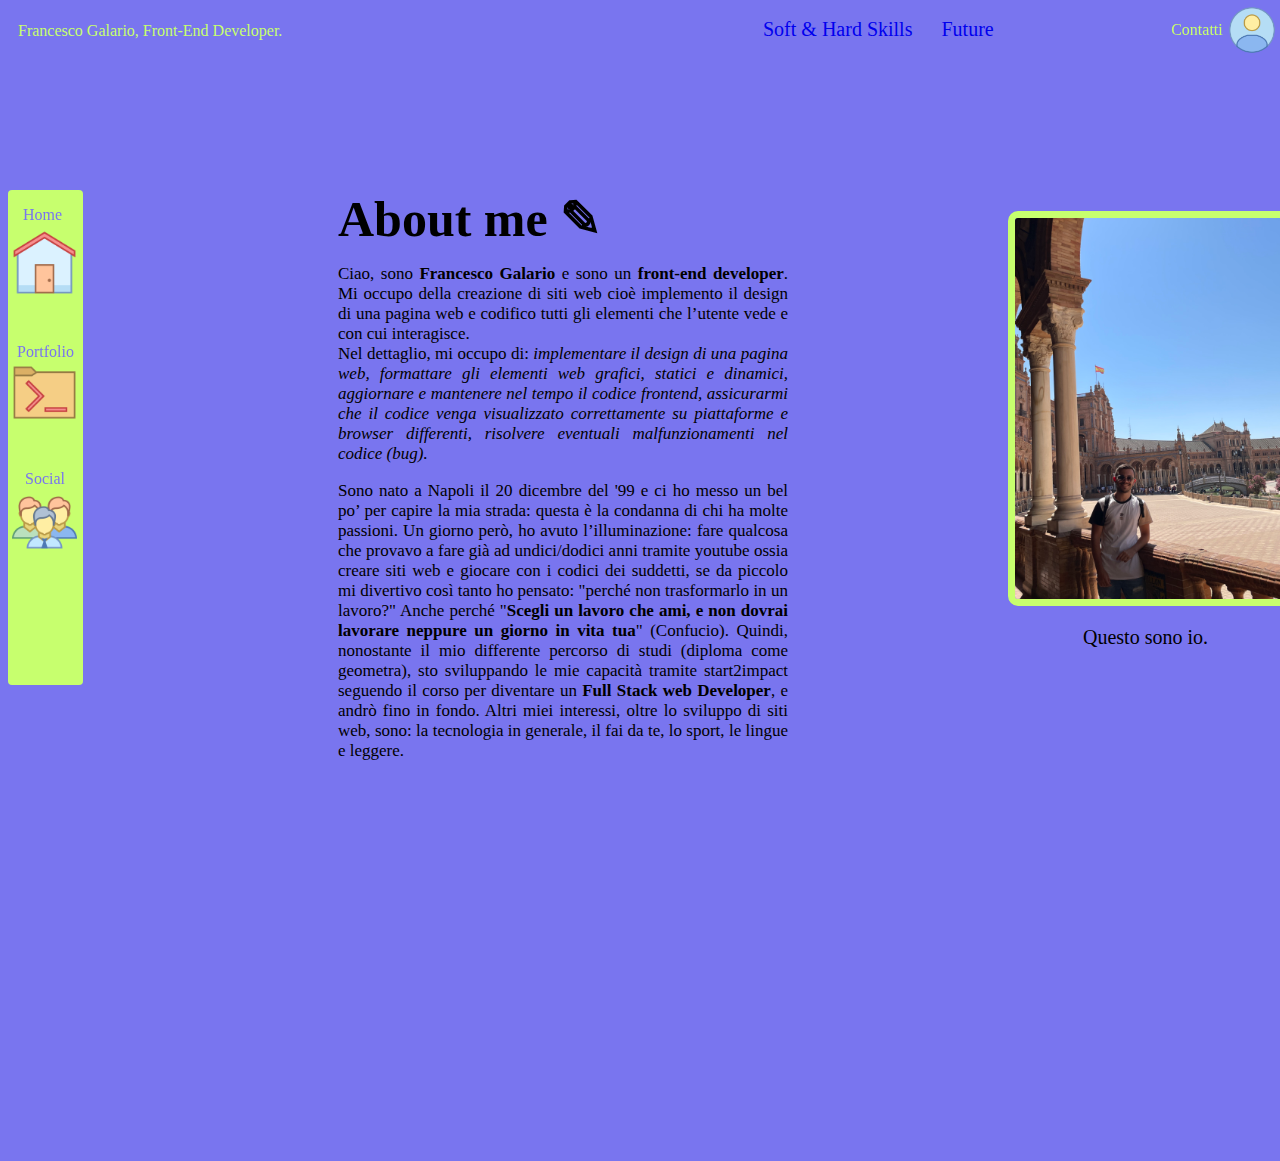
==== start2impact/index.html @ 1083647d "test1" ====
<!doctype html>
<html lang="it">
    <head>
        <title>Coding With Francesco</title>
        <link rel="icon" type="image/x-icon" href="/assets/images/icons/monitor.png">
        <meta charset="utf-8" />
        <meta name="viewport" content="width=device-width,initial-scale=1,maximum-scale=1,user-scalable=no">

        <link rel="stylesheet" href="assets/css/homepage.css"/>
        <link rel="stylesheet" href="assets/css/default.css"/>
        <link rel="stylesheet" href="assets/css/sidebar.css"/>
        <link rel="stylesheet" href="assets/css/topbar.css"/>
        <link rel="stylesheet" href="assets/css/pages.css"/>
    </head>

    <body class="main">
    
<div class="row">
    <!-- Menu in alto --> 
    
        <div class="top-menu">
            <p class="text4">Contatti</p>
            <a href="/pages/contacts/">
            <img class="icona4" src="assets/images/icons/test-account.png"></a>
        </div>

        <div class="text5">
            <a href="/pages/skill/" style="text-decoration: none">Soft & Hard Skills</a>
        </div>

        <div class="text6">
            <a href="/pages/future/" style="text-decoration: none">Future</a>
        </div>

    <!-- Menu a sinistra --> 
        <div class="col-2 sidebar">
            <p class="text3">Social</p>
            <a href="/pages/social/">
            <img class="icona2" src="assets/images/icons/conference-call.png"> </a>
                
            <p class="text2">Portfolio</p>
            <a href="/pages/portfolio/">
            <img class="icona3" src="assets/images/icons/program.png"> </a>
            

            <p class="text1">Home</p>
            <a href="/">
            <img class="icona1" src="assets/images/icons/home.png"> </a>
        </div>


    <!-- foto e bio --> 
            <img class="foto" src="assets/images/IMG_6103.jpeg" style="width: 100%">
            <p class="didascalia">
            Questo sono io.
            </p>

            <p class="tit">Francesco Galario, Front-End Developer.</p>
            <h2 class="bio2">About me  	
                &#9998;</h2>

        <div class="bio">
            <p>
                Ciao, sono <strong>Francesco Galario</strong> e sono un <strong>front-end developer</strong>. Mi occupo della creazione di siti web cioè implemento il design di una pagina web e 
                codifico tutti gli elementi che l’utente vede e con cui interagisce. <br>Nel dettaglio, mi occupo di: <i>implementare il design di una pagina web, formattare gli elementi web grafici, 
                statici e dinamici, aggiornare e mantenere nel tempo il codice frontend, assicurarmi che il codice venga visualizzato correttamente su piattaforme e browser differenti, risolvere 
                eventuali malfunzionamenti nel codice (bug).</i></p>

            <p> Sono nato a Napoli il 20 dicembre del '99 e ci ho messo un bel po’ per capire la mia strada: questa è la condanna di chi ha molte passioni. Un giorno però, ho avuto l’illuminazione: 
                fare qualcosa che provavo a fare già ad undici/dodici anni tramite youtube ossia creare siti web e giocare con i codici dei suddetti, se da piccolo mi divertivo così tanto ho pensato:
                "perché non trasformarlo in un lavoro?" Anche perché "<strong>Scegli un lavoro che ami, e non dovrai lavorare neppure un giorno in vita tua</strong>" (Confucio). Quindi, nonostante
                il mio differente percorso di studi (diploma come geometra), sto sviluppando le mie capacità tramite start2impact seguendo il corso per diventare un <strong>Full Stack web
                Developer</strong>, e andrò fino in fondo. Altri miei interessi, oltre lo sviluppo di siti web, sono: la tecnologia in generale, il fai da te, lo sport, 
                le lingue e leggere. <br>
            </p>
        </div>
    </div>  
    </body>
</html>
---- start2impact/assets/css/homepage.css ----
* {
    box-sizing: border-box
  }

.didascalia {
    display: inline-block;
    width: 300px;
    font-size: 20px;
    position: relative;
    left: 1075px;
    top: 180px;
}

.foto {
    display: block;
    width: 300px;
    max-width: 300px;
    position: relative;
    left: 1000px;
    top: 180px;
    border: 7px solid #C7FF6E;
    border-radius: 10px;
}

.bio {
   text-align: justify;
   position: relative;
   left: 330px;
   top: -400px;
   font-size: 17px;
}

.bio2 {
   text-align: justify;
   position: relative;
   left: 330px;
   top: -375px;
   font-size: 50px;
}
---- start2impact/assets/css/default.css ----
* {
    box-sizing: border-box
  }

.main {
    height: 730px;
    width: 450px;
    background: #7975EF;
  }
---- start2impact/assets/css/sidebar.css ----
* {
    box-sizing: border-box
  }
  
.sidebar {
    background-color: #C7FF6E;
    color: white;
    position: fixed;
    left: 8px;
    top: 190px;
    bottom: 215px;
    width: 75px;
    border-radius: 4px;
}

.icona1 {
    width: 65px;
    position: fixed;
    left: 12px;
    top: 230px;
    bottom: 100px;
}

.icona1:hover {
    width: 5%;
    left: 10px;
}

.icona2 {
    width: 65px;
    position: fixed;
    left: 12px;
    top: 490px;
}

.icona2:hover {
    width: 5%;
    left: 10px;
}

.icona3 {
    width: 65px;
    position: fixed;
    left: 12px;
    top: 360px;
}

.icona3:hover {
    width: 5%;
    left: 10px;
}

.text1 {
    color: #7975EF;
    position: fixed;
    left: 23px;
    top: 190px;
}

.text2 {
    color: #7975EF;
    position: fixed;
    left: 17px;
    top: 327px;
}

.text3 {
    color: #7975EF;
    position: fixed;
    left: 25px;
    top: 454px;
}
---- start2impact/assets/css/topbar.css ----
* {
    box-sizing: border-box
  }
  
.top-menu {
    background-color: transparent;
    color: black;
    position: fixed;
    right: 30%;
    left: 94%;
    transform: translate(-50%, -50%);
    top: 30px;
    width: 100px;
    border-radius: 4px;
}

.icona4 {
    width: 48px;
    position: fixed;
    left: 75px;
    top: 3px;
}

 .icona4:hover {
    width: 62%;
    top: 2px;
}


.text4 {
    color: #C7FF6E;
    text-decoration: none;
    font-style: bold;
    margin: 18px;
}

.text5 {
    display: inline-block;
    position: relative;
    left: 755px;
    top: 10px;
    font-size: 20px;
}

.text6 {
    display: inline-block;
    position: relative;
    left: 780px;
    font-size: 20px;
    top: 10px;
}

.tit {
    max-width: 550px;
    position: relative;
    left: 10px;
    top: -483px;
    font-size: 13;
    color: #C7FF6E
}
---- start2impact/assets/css/pages.css ----
* {
   box-sizing: border-box
 }
 
.info2 {
    position: relative;
    padding-top: 200px;
 }

 .info {
    position: relative;
    left: 320px;
    top: -285px; 
 }

 .workingprogress {
    position: relative;
    left: 395px;
    top: -275px;
 }

.social1 {
   max-width: 550px;
   text-align: justify;
   position: relative;
   left: 330px;
   top: -300px;
}

.social2 {
   max-width: 550px;
   text-align: justify;
   position: relative;
   left: 330px;
   top: -300px;
   margin-top: 10px;
}

.social3 {
   max-width: 550px;
   text-align: justify;
   position: relative;
   left: 330px;
   top: -300px;
   margin-top: 10px;
}

.icona6 {
   width: 15%;
}

.icona6:hover {
   width: 19%;
}

.icona5:hover {
   width: 21%;
}

.icona7 {
   width: 15%;
}

.icona7:hover {
   width: 19%;
}

/* email form */
h1, input, textarea, select, option {
   color: #555;
}

legend {
   color: #7975EF
}

h1 {
   font-weight: bold;
   font-size: 30px;
}

#email {
   margin-left: 60px;
}

#name {
   margin-left: 28px;
}

#phone {
   margin-left: 47px;
}

#subject {
   margin-left: 57px;
}

#message {
   margin-left: 34px;
}

#file {
   margin-left: 10px;
   border: 0px;
}

#submit {
   margin-left: 113px;
   background-color: #C7FF6E;
   color: #7975EF;
   border: 0px;
   font-weight: bold;
   font-size: 16px;
}
input, textarea, select {
   padding: 8px;
   border: 1px solid rgb(141, 141, 141);
   border-radius: 5px;
   margin-top: 20px;
}

legend {
   background-color: #C7FF6E;
   font-weight: bold;
   padding: 10px;
   border: 1px solid rgb(141, 141, 141);
   border-radius: 5px;
}

fieldset {
   border: 1px solid rgb(141, 141, 141);
   border-radius: 5px;
}
/* fine email form */
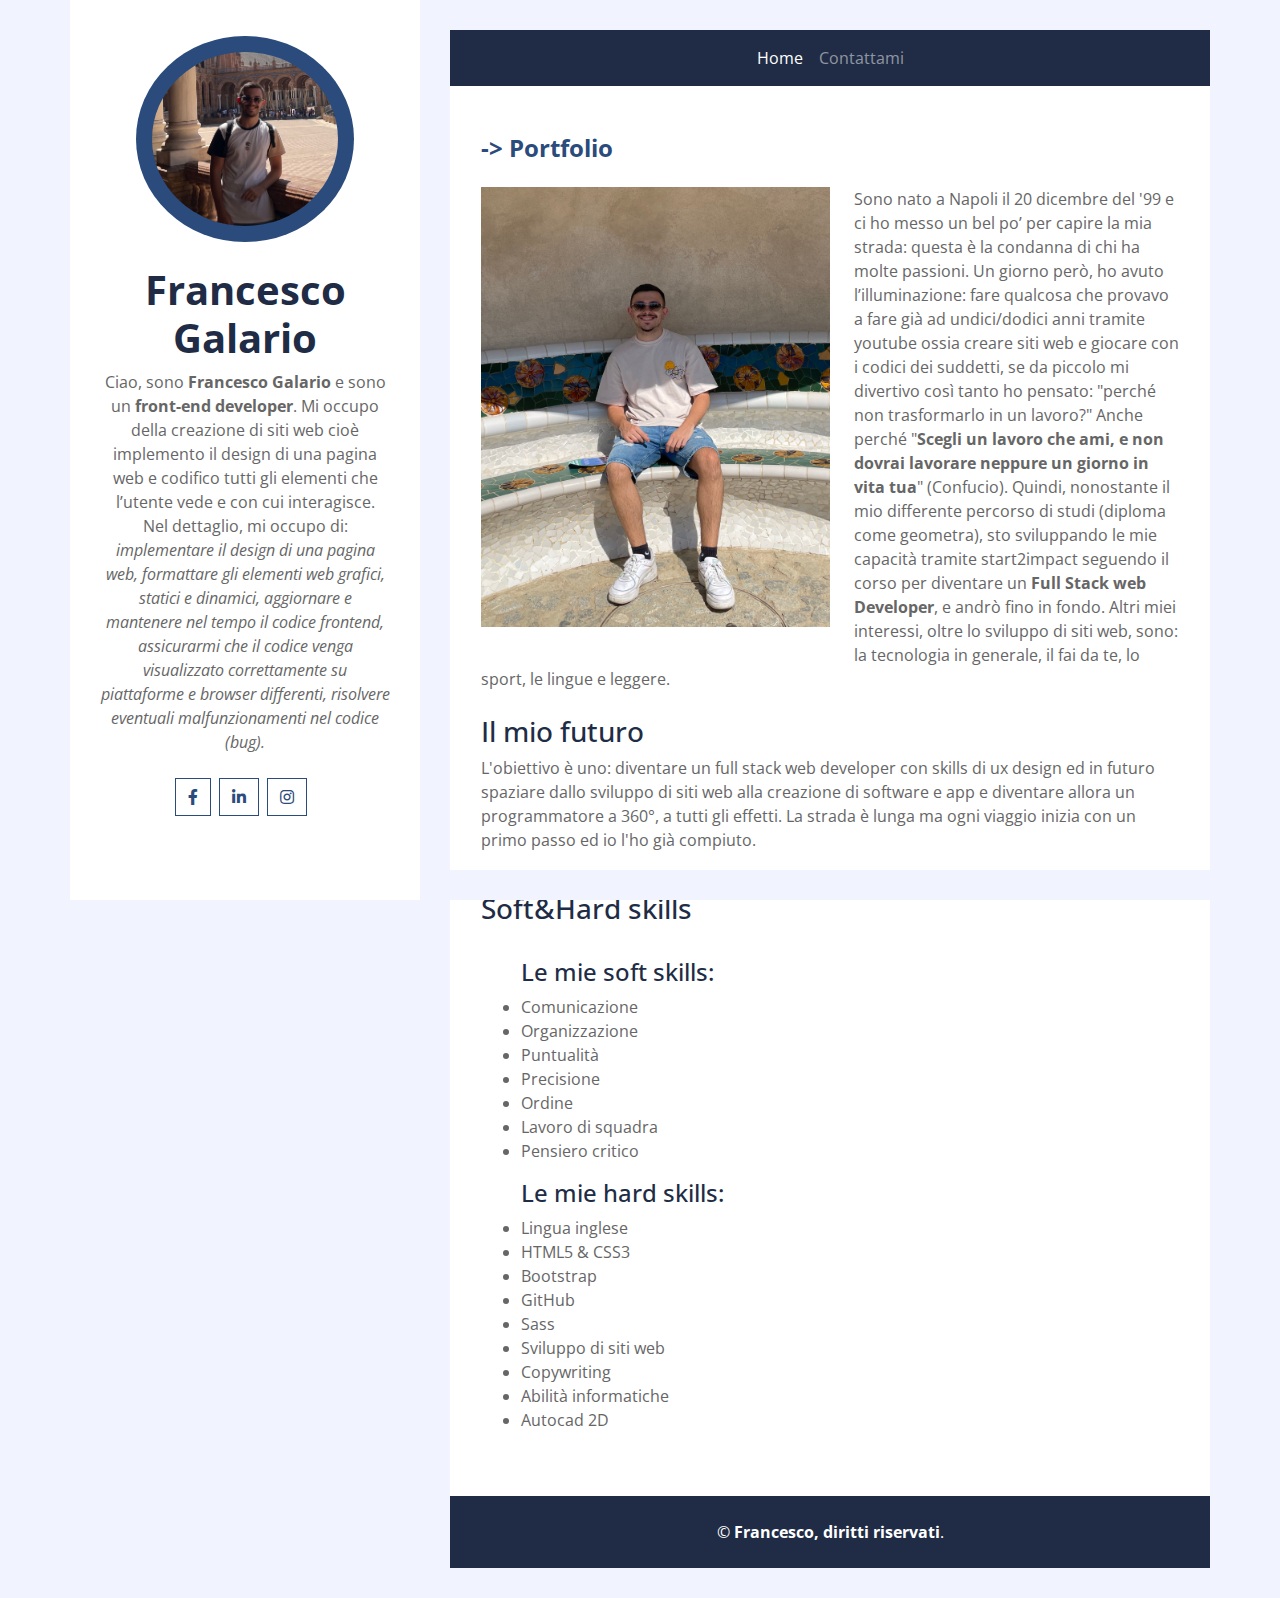
==== commit dac3ecf9: "website 2.0" ====
--- a/start2impact/index.html
+++ b/start2impact/index.html
@@ -1,80 +1,140 @@
-<!doctype html>
-<html lang="it">
-    <head>
-        <title>Coding With Francesco</title>
-        <link rel="icon" type="image/x-icon" href="/assets/images/icons/monitor.png">
-        <meta charset="utf-8" />
-        <meta name="viewport" content="width=device-width,initial-scale=1,maximum-scale=1,user-scalable=no">
-
-        <link rel="stylesheet" href="assets/css/homepage.css"/>
-        <link rel="stylesheet" href="assets/css/default.css"/>
-        <link rel="stylesheet" href="assets/css/sidebar.css"/>
-        <link rel="stylesheet" href="assets/css/topbar.css"/>
-        <link rel="stylesheet" href="assets/css/pages.css"/>
-    </head>
-
-    <body class="main">
-    
-<div class="row">
-    <!-- Menu in alto --> 
-    
-        <div class="top-menu">
-            <p class="text4">Contatti</p>
-            <a href="/pages/contacts/">
-            <img class="icona4" src="assets/images/icons/test-account.png"></a>
-        </div>
-
-        <div class="text5">
-            <a href="/pages/skill/" style="text-decoration: none">Soft & Hard Skills</a>
-        </div>
-
-        <div class="text6">
-            <a href="/pages/future/" style="text-decoration: none">Future</a>
-        </div>
-
-    <!-- Menu a sinistra --> 
-        <div class="col-2 sidebar">
-            <p class="text3">Social</p>
-            <a href="/pages/social/">
-            <img class="icona2" src="assets/images/icons/conference-call.png"> </a>
-                
-            <p class="text2">Portfolio</p>
-            <a href="/pages/portfolio/">
-            <img class="icona3" src="assets/images/icons/program.png"> </a>
-            
-
-            <p class="text1">Home</p>
-            <a href="/">
-            <img class="icona1" src="assets/images/icons/home.png"> </a>
-        </div>
-
-
-    <!-- foto e bio --> 
-            <img class="foto" src="assets/images/IMG_6103.jpeg" style="width: 100%">
-            <p class="didascalia">
-            Questo sono io.
-            </p>
-
-            <p class="tit">Francesco Galario, Front-End Developer.</p>
-            <h2 class="bio2">About me  	
-                &#9998;</h2>
-
-        <div class="bio">
-            <p>
-                Ciao, sono <strong>Francesco Galario</strong> e sono un <strong>front-end developer</strong>. Mi occupo della creazione di siti web cioè implemento il design di una pagina web e 
-                codifico tutti gli elementi che l’utente vede e con cui interagisce. <br>Nel dettaglio, mi occupo di: <i>implementare il design di una pagina web, formattare gli elementi web grafici, 
-                statici e dinamici, aggiornare e mantenere nel tempo il codice frontend, assicurarmi che il codice venga visualizzato correttamente su piattaforme e browser differenti, risolvere 
-                eventuali malfunzionamenti nel codice (bug).</i></p>
-
-            <p> Sono nato a Napoli il 20 dicembre del '99 e ci ho messo un bel po’ per capire la mia strada: questa è la condanna di chi ha molte passioni. Un giorno però, ho avuto l’illuminazione: 
-                fare qualcosa che provavo a fare già ad undici/dodici anni tramite youtube ossia creare siti web e giocare con i codici dei suddetti, se da piccolo mi divertivo così tanto ho pensato:
-                "perché non trasformarlo in un lavoro?" Anche perché "<strong>Scegli un lavoro che ami, e non dovrai lavorare neppure un giorno in vita tua</strong>" (Confucio). Quindi, nonostante
-                il mio differente percorso di studi (diploma come geometra), sto sviluppando le mie capacità tramite start2impact seguendo il corso per diventare un <strong>Full Stack web
-                Developer</strong>, e andrò fino in fondo. Altri miei interessi, oltre lo sviluppo di siti web, sono: la tecnologia in generale, il fai da te, lo sport, 
-                le lingue e leggere. <br>
-            </p>
-        </div>
-    </div>  
-    </body>
-</html>
-
+<!DOCTYPE html>
+<html lang="it">
+    <head>
+        <meta charset="utf-8">
+        <title>Francesco Galario, developer</title>
+        <meta content="width=device-width, initial-scale=1.0" name="viewport">
+
+        <!-- Favicon -->
+        <link href="img/monitor.png" rel="icon">
+
+        <!-- Google Fonts -->
+        <link href="https://fonts.googleapis.com/css2?family=Open+Sans:300;400;600;700;800&display=swap" rel="stylesheet">
+
+        <!-- Font Awesome -->
+        <link href="https://cdnjs.cloudflare.com/ajax/libs/font-awesome/5.10.0/css/all.min.css" rel="stylesheet">
+
+        <!-- Bootstrap Stylesheet -->
+        <link href="css/style.css" rel="stylesheet">
+    </head>
+
+    <body>
+        <div class="wrapper">
+            <div class="sidebar">
+                <div class="sidebar-text d-flex flex-column h-100 justify-content-center text-center">
+                    <img class="mx-auto d-block w-75 bg-primary img-fluid rounded-circle mb-4 p-3" src="img/profile.jpg">
+                    <h1 class="font-weight-bold">Francesco Galario</h1>
+                    <p class="mb-4">
+                        Ciao, sono <strong>Francesco Galario</strong> e sono un <strong>front-end developer</strong>. Mi occupo della creazione di siti web cioè implemento il design di una pagina web e 
+                        codifico tutti gli elementi che l’utente vede e con cui interagisce. <br>Nel dettaglio, mi occupo di: <i>implementare il design di una pagina web, formattare gli elementi web grafici, 
+                        statici e dinamici, aggiornare e mantenere nel tempo il codice frontend, assicurarmi che il codice venga visualizzato correttamente su piattaforme e browser differenti, risolvere 
+                        eventuali malfunzionamenti nel codice (bug).</i>
+                    </p>
+                    
+
+                    <div class="d-flex justify-content-center mb-5">
+                        <a class="btn btn-outline-primary mr-2" href="https://www.facebook.com/francescogalario" target="new_tab"><i class="fab fa-facebook-f"></i></a>
+                        <a class="btn btn-outline-primary mr-2" href="https://www.linkedin.com/in/francesco-galario/" target="new_tab"><i class="fab fa-linkedin-in"></i></a>
+                        <a class="btn btn-outline-primary mr-2" href="https://www.instagram.com/neguy__/" target="new_tab"><i class="fab fa-instagram"></i></a>
+                    </div>
+                </div>
+                <div class="sidebar-icon d-flex flex-column h-100 justify-content-center text-right">
+                    <i class="fas fa-2x fa-angle-double-right text-primary"></i>
+                </div>
+            </div>
+            <div class="content">
+                <!-- Navbar Start -->
+                <div class="container p-0">
+                    <nav class="navbar navbar-expand-lg bg-secondary navbar-dark">
+                        <a href="" class="navbar-brand d-block d-lg-none">Menu</a>
+                        <button type="button" class="navbar-toggler" data-toggle="collapse" data-target="#navbarCollapse">
+                            <span class="navbar-toggler-icon"></span>
+                        </button>
+                        <div class="collapse navbar-collapse justify-content-between" id="navbarCollapse">
+                            <div class="navbar-nav m-auto">
+                                <a href="index.html" class="nav-item nav-link active">Home</a>
+                                <a href="contact.html" class="nav-item nav-link">Contattami</a>
+                            </div>
+                        </div>
+                    </nav>
+                </div>
+                <!-- Navbar End -->
+
+                <!-- Home Start -->
+                <div class="container bg-white pt-5">
+                    <div class="row px-3 pb-5">
+                        <div class="col-md-12">
+                            <h4 class="mb-4 font-weight-bold"><a href="https://github.com/neguy7" target="new_tab"> -> Portfolio</h4></a>
+                            <img class="img-fluid float-left w-50 mr-4 mb-3" src="img/profile2.jpg">
+                            <p class="m-0">
+                                  Sono nato a Napoli il 20 dicembre del '99 e ci ho messo un bel po’ per capire la mia strada: questa è la condanna di chi ha molte passioni. Un giorno però, ho avuto l’illuminazione: 
+                                  fare qualcosa che provavo a fare già ad undici/dodici anni tramite youtube ossia creare siti web e giocare con i codici dei suddetti, se da piccolo mi divertivo così tanto ho pensato:
+                                  "perché non trasformarlo in un lavoro?" Anche perché "<strong>Scegli un lavoro che ami, e non dovrai lavorare neppure un giorno in vita tua</strong>" (Confucio). Quindi, nonostante
+                                  il mio differente percorso di studi (diploma come geometra), sto sviluppando le mie capacità tramite start2impact seguendo il corso per diventare un <strong>Full Stack web
+                                  Developer</strong>, e andrò fino in fondo. Altri miei interessi, oltre lo sviluppo di siti web, sono: la tecnologia in generale, il fai da te, lo sport, 
+                                  le lingue e leggere.
+                            </p>
+                            <p class="m-0">
+                                <br>
+                                <h3>Il mio futuro</h3>
+                                L'obiettivo è uno: diventare un full stack web developer con skills di ux design ed
+                                in futuro spaziare dallo sviluppo di siti web alla creazione di software e app e diventare allora
+                                un programmatore a 360°, a tutti gli effetti. La strada è lunga ma ogni viaggio inizia con un primo
+                                passo ed io l'ho già compiuto. 
+                            </p>
+                            <p class="m-0">
+                                <br>
+                                <h3>Soft&Hard skills</h3>
+                                <br>
+                                <ul>
+                                    <h4>Le mie soft skills:</h4>
+                                    <li>Comunicazione</li>
+                                    <li>Organizzazione</li>
+                                    <li>Puntualità</li>
+                                    <li>Precisione</li>
+                                    <li>Ordine</li>
+                                    <li>Lavoro di squadra</li>
+                                    <li>Pensiero critico</li>
+                                </ul> 
+                                <ul>
+                                    <h4>Le mie hard skills:</h4>
+                                    <li>Lingua inglese</li>
+                                    <li>HTML5 & CSS3</li>
+                                    <li>Bootstrap</li>
+                                    <li>GitHub</li>
+                                    <li>Sass</li>
+                                    <li>Sviluppo di siti web</li>
+                                    <li>Copywriting</li>
+                                    <li>Abilità informatiche</li>
+                                    <li>Autocad 2D</li>
+                                </ul>
+                            </p>
+                        </div>
+                    </div>
+                </div>
+                <!-- Home End -->
+                
+                <!-- Footer Start -->
+            <div class="container py-4 bg-secondary text-center">
+                <p class="m-0 text-white">
+                    &copy; <a class="text-white font-weight-bold">Francesco, diritti riservati</a>.
+                </p>
+            </div>
+            <!-- Footer End -->
+            </div>
+        </div>
+    
+        <!-- JavaScript Libraries -->
+        <script src="https://code.jquery.com/jquery-3.4.1.min.js"></script>
+        <script src="https://stackpath.bootstrapcdn.com/bootstrap/4.4.1/js/bootstrap.bundle.min.js"></script>
+        <script src="lib/easing/easing.min.js"></script>
+        <script src="lib/waypoints/waypoints.min.js"></script>
+
+        <!-- Contact Javascript File -->
+        <script src="mail/jqBootstrapValidation.min.js"></script>
+        <script src="mail/contact.js"></script>
+
+        <!-- Template Javascript -->
+        <script src="js/main.js"></script>
+    </body>
+</html>
--- a/start2impact/css/style.css
+++ b/start2impact/css/style.css
@@ -0,0 +1,9875 @@
+@charset "UTF-8";
+/******* Bootstrap Theming ********/
+/*!
+ * Bootstrap v4.5.3 (https://getbootstrap.com/)
+ * Copyright 2011-2020 The Bootstrap Authors
+ * Copyright 2011-2020 Twitter, Inc.
+ * Licensed under MIT (https://github.com/twbs/bootstrap/blob/main/LICENSE)
+ */
+:root {
+  --blue: #007bff;
+  --indigo: #6610f2;
+  --purple: #6f42c1;
+  --pink: #e83e8c;
+  --red: #dc3545;
+  --orange: #fd7e14;
+  --yellow: #ffc107;
+  --green: #28a745;
+  --teal: #20c997;
+  --cyan: #17a2b8;
+  --white: #fff;
+  --gray: #6c757d;
+  --gray-dark: #343a40;
+  --primary: #2A4B7C;
+  --secondary: #202C45;
+  --success: #28a745;
+  --info: #17a2b8;
+  --warning: #ffc107;
+  --danger: #dc3545;
+  --light: #f1f3ff;
+  --dark: #343a40;
+  --breakpoint-xs: 0;
+  --breakpoint-sm: 576px;
+  --breakpoint-md: 768px;
+  --breakpoint-lg: 992px;
+  --breakpoint-xl: 1200px;
+  --font-family-sans-serif: -apple-system, BlinkMacSystemFont, "Segoe UI", Roboto, "Helvetica Neue", Arial, "Noto Sans", sans-serif, "Apple Color Emoji", "Segoe UI Emoji", "Segoe UI Symbol", "Noto Color Emoji";
+  --font-family-monospace: SFMono-Regular, Menlo, Monaco, Consolas, "Liberation Mono", "Courier New", monospace;
+}
+
+*,
+*::before,
+*::after {
+  box-sizing: border-box;
+}
+
+html {
+  font-family: sans-serif;
+  line-height: 1.15;
+  -webkit-text-size-adjust: 100%;
+  -webkit-tap-highlight-color: rgba(0, 0, 0, 0);
+}
+
+article, aside, figcaption, figure, footer, header, hgroup, main, nav, section {
+  display: block;
+}
+
+body {
+  margin: 0;
+  font-family: "Open Sans", sans-serif;
+  font-size: 1rem;
+  font-weight: 400;
+  line-height: 1.5;
+  color: #666666;
+  text-align: left;
+  background-color: #f1f3ff;
+}
+
+[tabindex="-1"]:focus:not(:focus-visible) {
+  outline: 0 !important;
+}
+
+hr {
+  box-sizing: content-box;
+  height: 0;
+  overflow: visible;
+}
+
+h1, h2, h3, h4, h5, h6 {
+  margin-top: 0;
+  margin-bottom: 0.5rem;
+}
+
+p {
+  margin-top: 0;
+  margin-bottom: 1rem;
+}
+
+abbr[title],
+abbr[data-original-title] {
+  text-decoration: underline;
+  text-decoration: underline dotted;
+  cursor: help;
+  border-bottom: 0;
+  text-decoration-skip-ink: none;
+}
+
+address {
+  margin-bottom: 1rem;
+  font-style: normal;
+  line-height: inherit;
+}
+
+ol,
+ul,
+dl {
+  margin-top: 0;
+  margin-bottom: 1rem;
+}
+
+ol ol,
+ul ul,
+ol ul,
+ul ol {
+  margin-bottom: 0;
+}
+
+dt {
+  font-weight: 700;
+}
+
+dd {
+  margin-bottom: 0.5rem;
+  margin-left: 0;
+}
+
+blockquote {
+  margin: 0 0 1rem;
+}
+
+b,
+strong {
+  font-weight: bolder;
+}
+
+small {
+  font-size: 80%;
+}
+
+sub,
+sup {
+  position: relative;
+  font-size: 75%;
+  line-height: 0;
+  vertical-align: baseline;
+}
+
+sub {
+  bottom: -0.25em;
+}
+
+sup {
+  top: -0.5em;
+}
+
+a {
+  color: #2A4B7C;
+  text-decoration: none;
+  background-color: transparent;
+}
+a:hover {
+  color: #172843;
+  text-decoration: underline;
+}
+
+a:not([href]):not([class]) {
+  color: inherit;
+  text-decoration: none;
+}
+a:not([href]):not([class]):hover {
+  color: inherit;
+  text-decoration: none;
+}
+
+pre,
+code,
+kbd,
+samp {
+  font-family: SFMono-Regular, Menlo, Monaco, Consolas, "Liberation Mono", "Courier New", monospace;
+  font-size: 1em;
+}
+
+pre {
+  margin-top: 0;
+  margin-bottom: 1rem;
+  overflow: auto;
+  -ms-overflow-style: scrollbar;
+}
+
+figure {
+  margin: 0 0 1rem;
+}
+
+img {
+  vertical-align: middle;
+  border-style: none;
+}
+
+svg {
+  overflow: hidden;
+  vertical-align: middle;
+}
+
+table {
+  border-collapse: collapse;
+}
+
+caption {
+  padding-top: 0.75rem;
+  padding-bottom: 0.75rem;
+  color: #6c757d;
+  text-align: left;
+  caption-side: bottom;
+}
+
+th {
+  text-align: inherit;
+  text-align: -webkit-match-parent;
+}
+
+label {
+  display: inline-block;
+  margin-bottom: 0.5rem;
+}
+
+button {
+  border-radius: 0;
+}
+
+button:focus {
+  outline: 1px dotted;
+  outline: 5px auto -webkit-focus-ring-color;
+}
+
+input,
+button,
+select,
+optgroup,
+textarea {
+  margin: 0;
+  font-family: inherit;
+  font-size: inherit;
+  line-height: inherit;
+}
+
+button,
+input {
+  overflow: visible;
+}
+
+button,
+select {
+  text-transform: none;
+}
+
+[role=button] {
+  cursor: pointer;
+}
+
+select {
+  word-wrap: normal;
+}
+
+button,
+[type=button],
+[type=reset],
+[type=submit] {
+  -webkit-appearance: button;
+}
+
+button:not(:disabled),
+[type=button]:not(:disabled),
+[type=reset]:not(:disabled),
+[type=submit]:not(:disabled) {
+  cursor: pointer;
+}
+
+button::-moz-focus-inner,
+[type=button]::-moz-focus-inner,
+[type=reset]::-moz-focus-inner,
+[type=submit]::-moz-focus-inner {
+  padding: 0;
+  border-style: none;
+}
+
+input[type=radio],
+input[type=checkbox] {
+  box-sizing: border-box;
+  padding: 0;
+}
+
+textarea {
+  overflow: auto;
+  resize: vertical;
+}
+
+fieldset {
+  min-width: 0;
+  padding: 0;
+  margin: 0;
+  border: 0;
+}
+
+legend {
+  display: block;
+  width: 100%;
+  max-width: 100%;
+  padding: 0;
+  margin-bottom: 0.5rem;
+  font-size: 1.5rem;
+  line-height: inherit;
+  color: inherit;
+  white-space: normal;
+}
+
+progress {
+  vertical-align: baseline;
+}
+
+[type=number]::-webkit-inner-spin-button,
+[type=number]::-webkit-outer-spin-button {
+  height: auto;
+}
+
+[type=search] {
+  outline-offset: -2px;
+  -webkit-appearance: none;
+}
+
+[type=search]::-webkit-search-decoration {
+  -webkit-appearance: none;
+}
+
+::-webkit-file-upload-button {
+  font: inherit;
+  -webkit-appearance: button;
+}
+
+output {
+  display: inline-block;
+}
+
+summary {
+  display: list-item;
+  cursor: pointer;
+}
+
+template {
+  display: none;
+}
+
+[hidden] {
+  display: none !important;
+}
+
+h1, h2, h3, h4, h5, h6,
+.h1, .h2, .h3, .h4, .h5, .h6 {
+  margin-bottom: 0.5rem;
+  font-weight: 500;
+  line-height: 1.2;
+  color: #202C45;
+}
+
+h1, .h1 {
+  font-size: 2.5rem;
+}
+
+h2, .h2 {
+  font-size: 2rem;
+}
+
+h3, .h3 {
+  font-size: 1.75rem;
+}
+
+h4, .h4 {
+  font-size: 1.5rem;
+}
+
+h5, .h5 {
+  font-size: 1.25rem;
+}
+
+h6, .h6 {
+  font-size: 1rem;
+}
+
+.lead {
+  font-size: 1.25rem;
+  font-weight: 300;
+}
+
+.display-1 {
+  font-size: 6rem;
+  font-weight: 300;
+  line-height: 1.2;
+}
+
+.display-2 {
+  font-size: 5.5rem;
+  font-weight: 300;
+  line-height: 1.2;
+}
+
+.display-3 {
+  font-size: 4.5rem;
+  font-weight: 300;
+  line-height: 1.2;
+}
+
+.display-4 {
+  font-size: 3.5rem;
+  font-weight: 300;
+  line-height: 1.2;
+}
+
+hr {
+  margin-top: 1rem;
+  margin-bottom: 1rem;
+  border: 0;
+  border-top: 1px solid rgba(0, 0, 0, 0.1);
+}
+
+small,
+.small {
+  font-size: 80%;
+  font-weight: 400;
+}
+
+mark,
+.mark {
+  padding: 0.2em;
+  background-color: #fcf8e3;
+}
+
+.list-unstyled {
+  padding-left: 0;
+  list-style: none;
+}
+
+.list-inline {
+  padding-left: 0;
+  list-style: none;
+}
+
+.list-inline-item {
+  display: inline-block;
+}
+.list-inline-item:not(:last-child) {
+  margin-right: 0.5rem;
+}
+
+.initialism {
+  font-size: 90%;
+  text-transform: uppercase;
+}
+
+.blockquote {
+  margin-bottom: 1rem;
+  font-size: 1.25rem;
+}
+
+.blockquote-footer {
+  display: block;
+  font-size: 80%;
+  color: #6c757d;
+}
+.blockquote-footer::before {
+  content: "— ";
+}
+
+.img-fluid {
+  max-width: 100%;
+  height: auto;
+}
+
+.img-thumbnail {
+  padding: 0.25rem;
+  background-color: #f1f3ff;
+  border: 1px solid #dee2e6;
+  max-width: 100%;
+  height: auto;
+}
+
+.figure {
+  display: inline-block;
+}
+
+.figure-img {
+  margin-bottom: 0.5rem;
+  line-height: 1;
+}
+
+.figure-caption {
+  font-size: 90%;
+  color: #6c757d;
+}
+
+code {
+  font-size: 87.5%;
+  color: #e83e8c;
+  word-wrap: break-word;
+}
+a > code {
+  color: inherit;
+}
+
+kbd {
+  padding: 0.2rem 0.4rem;
+  font-size: 87.5%;
+  color: #fff;
+  background-color: #212529;
+}
+kbd kbd {
+  padding: 0;
+  font-size: 100%;
+  font-weight: 700;
+}
+
+pre {
+  display: block;
+  font-size: 87.5%;
+  color: #212529;
+}
+pre code {
+  font-size: inherit;
+  color: inherit;
+  word-break: normal;
+}
+
+.pre-scrollable {
+  max-height: 340px;
+  overflow-y: scroll;
+}
+
+.container,
+.container-fluid,
+.container-xl,
+.container-lg,
+.container-md,
+.container-sm {
+  width: 100%;
+  padding-right: 15px;
+  padding-left: 15px;
+  margin-right: auto;
+  margin-left: auto;
+}
+
+@media (min-width: 576px) {
+  .container-sm, .container {
+    max-width: 540px;
+  }
+}
+@media (min-width: 768px) {
+  .container-md, .container-sm, .container {
+    max-width: 720px;
+  }
+}
+@media (min-width: 992px) {
+  .container-lg, .container-md, .container-sm, .container {
+    max-width: 960px;
+  }
+}
+@media (min-width: 1200px) {
+  .container-xl, .container-lg, .container-md, .container-sm, .container {
+    max-width: 1140px;
+  }
+}
+.row {
+  display: flex;
+  flex-wrap: wrap;
+  margin-right: -15px;
+  margin-left: -15px;
+}
+
+.no-gutters {
+  margin-right: 0;
+  margin-left: 0;
+}
+.no-gutters > .col,
+.no-gutters > [class*=col-] {
+  padding-right: 0;
+  padding-left: 0;
+}
+
+.col-xl,
+.col-xl-auto, .col-xl-12, .col-xl-11, .col-xl-10, .col-xl-9, .col-xl-8, .col-xl-7, .col-xl-6, .col-xl-5, .col-xl-4, .col-xl-3, .col-xl-2, .col-xl-1, .col-lg,
+.col-lg-auto, .col-lg-12, .col-lg-11, .col-lg-10, .col-lg-9, .col-lg-8, .col-lg-7, .col-lg-6, .col-lg-5, .col-lg-4, .col-lg-3, .col-lg-2, .col-lg-1, .col-md,
+.col-md-auto, .col-md-12, .col-md-11, .col-md-10, .col-md-9, .col-md-8, .col-md-7, .col-md-6, .col-md-5, .col-md-4, .col-md-3, .col-md-2, .col-md-1, .col-sm,
+.col-sm-auto, .col-sm-12, .col-sm-11, .col-sm-10, .col-sm-9, .col-sm-8, .col-sm-7, .col-sm-6, .col-sm-5, .col-sm-4, .col-sm-3, .col-sm-2, .col-sm-1, .col,
+.col-auto, .col-12, .col-11, .col-10, .col-9, .col-8, .col-7, .col-6, .col-5, .col-4, .col-3, .col-2, .col-1 {
+  position: relative;
+  width: 100%;
+  padding-right: 15px;
+  padding-left: 15px;
+}
+
+.col {
+  flex-basis: 0;
+  flex-grow: 1;
+  max-width: 100%;
+}
+
+.row-cols-1 > * {
+  flex: 0 0 100%;
+  max-width: 100%;
+}
+
+.row-cols-2 > * {
+  flex: 0 0 50%;
+  max-width: 50%;
+}
+
+.row-cols-3 > * {
+  flex: 0 0 33.3333333333%;
+  max-width: 33.3333333333%;
+}
+
+.row-cols-4 > * {
+  flex: 0 0 25%;
+  max-width: 25%;
+}
+
+.row-cols-5 > * {
+  flex: 0 0 20%;
+  max-width: 20%;
+}
+
+.row-cols-6 > * {
+  flex: 0 0 16.6666666667%;
+  max-width: 16.6666666667%;
+}
+
+.col-auto {
+  flex: 0 0 auto;
+  width: auto;
+  max-width: 100%;
+}
+
+.col-1 {
+  flex: 0 0 8.3333333333%;
+  max-width: 8.3333333333%;
+}
+
+.col-2 {
+  flex: 0 0 16.6666666667%;
+  max-width: 16.6666666667%;
+}
+
+.col-3 {
+  flex: 0 0 25%;
+  max-width: 25%;
+}
+
+.col-4 {
+  flex: 0 0 33.3333333333%;
+  max-width: 33.3333333333%;
+}
+
+.col-5 {
+  flex: 0 0 41.6666666667%;
+  max-width: 41.6666666667%;
+}
+
+.col-6 {
+  flex: 0 0 50%;
+  max-width: 50%;
+}
+
+.col-7 {
+  flex: 0 0 58.3333333333%;
+  max-width: 58.3333333333%;
+}
+
+.col-8 {
+  flex: 0 0 66.6666666667%;
+  max-width: 66.6666666667%;
+}
+
+.col-9 {
+  flex: 0 0 75%;
+  max-width: 75%;
+}
+
+.col-10 {
+  flex: 0 0 83.3333333333%;
+  max-width: 83.3333333333%;
+}
+
+.col-11 {
+  flex: 0 0 91.6666666667%;
+  max-width: 91.6666666667%;
+}
+
+.col-12 {
+  flex: 0 0 100%;
+  max-width: 100%;
+}
+
+.order-first {
+  order: -1;
+}
+
+.order-last {
+  order: 13;
+}
+
+.order-0 {
+  order: 0;
+}
+
+.order-1 {
+  order: 1;
+}
+
+.order-2 {
+  order: 2;
+}
+
+.order-3 {
+  order: 3;
+}
+
+.order-4 {
+  order: 4;
+}
+
+.order-5 {
+  order: 5;
+}
+
+.order-6 {
+  order: 6;
+}
+
+.order-7 {
+  order: 7;
+}
+
+.order-8 {
+  order: 8;
+}
+
+.order-9 {
+  order: 9;
+}
+
+.order-10 {
+  order: 10;
+}
+
+.order-11 {
+  order: 11;
+}
+
+.order-12 {
+  order: 12;
+}
+
+.offset-1 {
+  margin-left: 8.3333333333%;
+}
+
+.offset-2 {
+  margin-left: 16.6666666667%;
+}
+
+.offset-3 {
+  margin-left: 25%;
+}
+
+.offset-4 {
+  margin-left: 33.3333333333%;
+}
+
+.offset-5 {
+  margin-left: 41.6666666667%;
+}
+
+.offset-6 {
+  margin-left: 50%;
+}
+
+.offset-7 {
+  margin-left: 58.3333333333%;
+}
+
+.offset-8 {
+  margin-left: 66.6666666667%;
+}
+
+.offset-9 {
+  margin-left: 75%;
+}
+
+.offset-10 {
+  margin-left: 83.3333333333%;
+}
+
+.offset-11 {
+  margin-left: 91.6666666667%;
+}
+
+@media (min-width: 576px) {
+  .col-sm {
+    flex-basis: 0;
+    flex-grow: 1;
+    max-width: 100%;
+  }
+
+  .row-cols-sm-1 > * {
+    flex: 0 0 100%;
+    max-width: 100%;
+  }
+
+  .row-cols-sm-2 > * {
+    flex: 0 0 50%;
+    max-width: 50%;
+  }
+
+  .row-cols-sm-3 > * {
+    flex: 0 0 33.3333333333%;
+    max-width: 33.3333333333%;
+  }
+
+  .row-cols-sm-4 > * {
+    flex: 0 0 25%;
+    max-width: 25%;
+  }
+
+  .row-cols-sm-5 > * {
+    flex: 0 0 20%;
+    max-width: 20%;
+  }
+
+  .row-cols-sm-6 > * {
+    flex: 0 0 16.6666666667%;
+    max-width: 16.6666666667%;
+  }
+
+  .col-sm-auto {
+    flex: 0 0 auto;
+    width: auto;
+    max-width: 100%;
+  }
+
+  .col-sm-1 {
+    flex: 0 0 8.3333333333%;
+    max-width: 8.3333333333%;
+  }
+
+  .col-sm-2 {
+    flex: 0 0 16.6666666667%;
+    max-width: 16.6666666667%;
+  }
+
+  .col-sm-3 {
+    flex: 0 0 25%;
+    max-width: 25%;
+  }
+
+  .col-sm-4 {
+    flex: 0 0 33.3333333333%;
+    max-width: 33.3333333333%;
+  }
+
+  .col-sm-5 {
+    flex: 0 0 41.6666666667%;
+    max-width: 41.6666666667%;
+  }
+
+  .col-sm-6 {
+    flex: 0 0 50%;
+    max-width: 50%;
+  }
+
+  .col-sm-7 {
+    flex: 0 0 58.3333333333%;
+    max-width: 58.3333333333%;
+  }
+
+  .col-sm-8 {
+    flex: 0 0 66.6666666667%;
+    max-width: 66.6666666667%;
+  }
+
+  .col-sm-9 {
+    flex: 0 0 75%;
+    max-width: 75%;
+  }
+
+  .col-sm-10 {
+    flex: 0 0 83.3333333333%;
+    max-width: 83.3333333333%;
+  }
+
+  .col-sm-11 {
+    flex: 0 0 91.6666666667%;
+    max-width: 91.6666666667%;
+  }
+
+  .col-sm-12 {
+    flex: 0 0 100%;
+    max-width: 100%;
+  }
+
+  .order-sm-first {
+    order: -1;
+  }
+
+  .order-sm-last {
+    order: 13;
+  }
+
+  .order-sm-0 {
+    order: 0;
+  }
+
+  .order-sm-1 {
+    order: 1;
+  }
+
+  .order-sm-2 {
+    order: 2;
+  }
+
+  .order-sm-3 {
+    order: 3;
+  }
+
+  .order-sm-4 {
+    order: 4;
+  }
+
+  .order-sm-5 {
+    order: 5;
+  }
+
+  .order-sm-6 {
+    order: 6;
+  }
+
+  .order-sm-7 {
+    order: 7;
+  }
+
+  .order-sm-8 {
+    order: 8;
+  }
+
+  .order-sm-9 {
+    order: 9;
+  }
+
+  .order-sm-10 {
+    order: 10;
+  }
+
+  .order-sm-11 {
+    order: 11;
+  }
+
+  .order-sm-12 {
+    order: 12;
+  }
+
+  .offset-sm-0 {
+    margin-left: 0;
+  }
+
+  .offset-sm-1 {
+    margin-left: 8.3333333333%;
+  }
+
+  .offset-sm-2 {
+    margin-left: 16.6666666667%;
+  }
+
+  .offset-sm-3 {
+    margin-left: 25%;
+  }
+
+  .offset-sm-4 {
+    margin-left: 33.3333333333%;
+  }
+
+  .offset-sm-5 {
+    margin-left: 41.6666666667%;
+  }
+
+  .offset-sm-6 {
+    margin-left: 50%;
+  }
+
+  .offset-sm-7 {
+    margin-left: 58.3333333333%;
+  }
+
+  .offset-sm-8 {
+    margin-left: 66.6666666667%;
+  }
+
+  .offset-sm-9 {
+    margin-left: 75%;
+  }
+
+  .offset-sm-10 {
+    margin-left: 83.3333333333%;
+  }
+
+  .offset-sm-11 {
+    margin-left: 91.6666666667%;
+  }
+}
+@media (min-width: 768px) {
+  .col-md {
+    flex-basis: 0;
+    flex-grow: 1;
+    max-width: 100%;
+  }
+
+  .row-cols-md-1 > * {
+    flex: 0 0 100%;
+    max-width: 100%;
+  }
+
+  .row-cols-md-2 > * {
+    flex: 0 0 50%;
+    max-width: 50%;
+  }
+
+  .row-cols-md-3 > * {
+    flex: 0 0 33.3333333333%;
+    max-width: 33.3333333333%;
+  }
+
+  .row-cols-md-4 > * {
+    flex: 0 0 25%;
+    max-width: 25%;
+  }
+
+  .row-cols-md-5 > * {
+    flex: 0 0 20%;
+    max-width: 20%;
+  }
+
+  .row-cols-md-6 > * {
+    flex: 0 0 16.6666666667%;
+    max-width: 16.6666666667%;
+  }
+
+  .col-md-auto {
+    flex: 0 0 auto;
+    width: auto;
+    max-width: 100%;
+  }
+
+  .col-md-1 {
+    flex: 0 0 8.3333333333%;
+    max-width: 8.3333333333%;
+  }
+
+  .col-md-2 {
+    flex: 0 0 16.6666666667%;
+    max-width: 16.6666666667%;
+  }
+
+  .col-md-3 {
+    flex: 0 0 25%;
+    max-width: 25%;
+  }
+
+  .col-md-4 {
+    flex: 0 0 33.3333333333%;
+    max-width: 33.3333333333%;
+  }
+
+  .col-md-5 {
+    flex: 0 0 41.6666666667%;
+    max-width: 41.6666666667%;
+  }
+
+  .col-md-6 {
+    flex: 0 0 50%;
+    max-width: 50%;
+  }
+
+  .col-md-7 {
+    flex: 0 0 58.3333333333%;
+    max-width: 58.3333333333%;
+  }
+
+  .col-md-8 {
+    flex: 0 0 66.6666666667%;
+    max-width: 66.6666666667%;
+  }
+
+  .col-md-9 {
+    flex: 0 0 75%;
+    max-width: 75%;
+  }
+
+  .col-md-10 {
+    flex: 0 0 83.3333333333%;
+    max-width: 83.3333333333%;
+  }
+
+  .col-md-11 {
+    flex: 0 0 91.6666666667%;
+    max-width: 91.6666666667%;
+  }
+
+  .col-md-12 {
+    flex: 0 0 100%;
+    max-width: 100%;
+  }
+
+  .order-md-first {
+    order: -1;
+  }
+
+  .order-md-last {
+    order: 13;
+  }
+
+  .order-md-0 {
+    order: 0;
+  }
+
+  .order-md-1 {
+    order: 1;
+  }
+
+  .order-md-2 {
+    order: 2;
+  }
+
+  .order-md-3 {
+    order: 3;
+  }
+
+  .order-md-4 {
+    order: 4;
+  }
+
+  .order-md-5 {
+    order: 5;
+  }
+
+  .order-md-6 {
+    order: 6;
+  }
+
+  .order-md-7 {
+    order: 7;
+  }
+
+  .order-md-8 {
+    order: 8;
+  }
+
+  .order-md-9 {
+    order: 9;
+  }
+
+  .order-md-10 {
+    order: 10;
+  }
+
+  .order-md-11 {
+    order: 11;
+  }
+
+  .order-md-12 {
+    order: 12;
+  }
+
+  .offset-md-0 {
+    margin-left: 0;
+  }
+
+  .offset-md-1 {
+    margin-left: 8.3333333333%;
+  }
+
+  .offset-md-2 {
+    margin-left: 16.6666666667%;
+  }
+
+  .offset-md-3 {
+    margin-left: 25%;
+  }
+
+  .offset-md-4 {
+    margin-left: 33.3333333333%;
+  }
+
+  .offset-md-5 {
+    margin-left: 41.6666666667%;
+  }
+
+  .offset-md-6 {
+    margin-left: 50%;
+  }
+
+  .offset-md-7 {
+    margin-left: 58.3333333333%;
+  }
+
+  .offset-md-8 {
+    margin-left: 66.6666666667%;
+  }
+
+  .offset-md-9 {
+    margin-left: 75%;
+  }
+
+  .offset-md-10 {
+    margin-left: 83.3333333333%;
+  }
+
+  .offset-md-11 {
+    margin-left: 91.6666666667%;
+  }
+}
+@media (min-width: 992px) {
+  .col-lg {
+    flex-basis: 0;
+    flex-grow: 1;
+    max-width: 100%;
+  }
+
+  .row-cols-lg-1 > * {
+    flex: 0 0 100%;
+    max-width: 100%;
+  }
+
+  .row-cols-lg-2 > * {
+    flex: 0 0 50%;
+    max-width: 50%;
+  }
+
+  .row-cols-lg-3 > * {
+    flex: 0 0 33.3333333333%;
+    max-width: 33.3333333333%;
+  }
+
+  .row-cols-lg-4 > * {
+    flex: 0 0 25%;
+    max-width: 25%;
+  }
+
+  .row-cols-lg-5 > * {
+    flex: 0 0 20%;
+    max-width: 20%;
+  }
+
+  .row-cols-lg-6 > * {
+    flex: 0 0 16.6666666667%;
+    max-width: 16.6666666667%;
+  }
+
+  .col-lg-auto {
+    flex: 0 0 auto;
+    width: auto;
+    max-width: 100%;
+  }
+
+  .col-lg-1 {
+    flex: 0 0 8.3333333333%;
+    max-width: 8.3333333333%;
+  }
+
+  .col-lg-2 {
+    flex: 0 0 16.6666666667%;
+    max-width: 16.6666666667%;
+  }
+
+  .col-lg-3 {
+    flex: 0 0 25%;
+    max-width: 25%;
+  }
+
+  .col-lg-4 {
+    flex: 0 0 33.3333333333%;
+    max-width: 33.3333333333%;
+  }
+
+  .col-lg-5 {
+    flex: 0 0 41.6666666667%;
+    max-width: 41.6666666667%;
+  }
+
+  .col-lg-6 {
+    flex: 0 0 50%;
+    max-width: 50%;
+  }
+
+  .col-lg-7 {
+    flex: 0 0 58.3333333333%;
+    max-width: 58.3333333333%;
+  }
+
+  .col-lg-8 {
+    flex: 0 0 66.6666666667%;
+    max-width: 66.6666666667%;
+  }
+
+  .col-lg-9 {
+    flex: 0 0 75%;
+    max-width: 75%;
+  }
+
+  .col-lg-10 {
+    flex: 0 0 83.3333333333%;
+    max-width: 83.3333333333%;
+  }
+
+  .col-lg-11 {
+    flex: 0 0 91.6666666667%;
+    max-width: 91.6666666667%;
+  }
+
+  .col-lg-12 {
+    flex: 0 0 100%;
+    max-width: 100%;
+  }
+
+  .order-lg-first {
+    order: -1;
+  }
+
+  .order-lg-last {
+    order: 13;
+  }
+
+  .order-lg-0 {
+    order: 0;
+  }
+
+  .order-lg-1 {
+    order: 1;
+  }
+
+  .order-lg-2 {
+    order: 2;
+  }
+
+  .order-lg-3 {
+    order: 3;
+  }
+
+  .order-lg-4 {
+    order: 4;
+  }
+
+  .order-lg-5 {
+    order: 5;
+  }
+
+  .order-lg-6 {
+    order: 6;
+  }
+
+  .order-lg-7 {
+    order: 7;
+  }
+
+  .order-lg-8 {
+    order: 8;
+  }
+
+  .order-lg-9 {
+    order: 9;
+  }
+
+  .order-lg-10 {
+    order: 10;
+  }
+
+  .order-lg-11 {
+    order: 11;
+  }
+
+  .order-lg-12 {
+    order: 12;
+  }
+
+  .offset-lg-0 {
+    margin-left: 0;
+  }
+
+  .offset-lg-1 {
+    margin-left: 8.3333333333%;
+  }
+
+  .offset-lg-2 {
+    margin-left: 16.6666666667%;
+  }
+
+  .offset-lg-3 {
+    margin-left: 25%;
+  }
+
+  .offset-lg-4 {
+    margin-left: 33.3333333333%;
+  }
+
+  .offset-lg-5 {
+    margin-left: 41.6666666667%;
+  }
+
+  .offset-lg-6 {
+    margin-left: 50%;
+  }
+
+  .offset-lg-7 {
+    margin-left: 58.3333333333%;
+  }
+
+  .offset-lg-8 {
+    margin-left: 66.6666666667%;
+  }
+
+  .offset-lg-9 {
+    margin-left: 75%;
+  }
+
+  .offset-lg-10 {
+    margin-left: 83.3333333333%;
+  }
+
+  .offset-lg-11 {
+    margin-left: 91.6666666667%;
+  }
+}
+@media (min-width: 1200px) {
+  .col-xl {
+    flex-basis: 0;
+    flex-grow: 1;
+    max-width: 100%;
+  }
+
+  .row-cols-xl-1 > * {
+    flex: 0 0 100%;
+    max-width: 100%;
+  }
+
+  .row-cols-xl-2 > * {
+    flex: 0 0 50%;
+    max-width: 50%;
+  }
+
+  .row-cols-xl-3 > * {
+    flex: 0 0 33.3333333333%;
+    max-width: 33.3333333333%;
+  }
+
+  .row-cols-xl-4 > * {
+    flex: 0 0 25%;
+    max-width: 25%;
+  }
+
+  .row-cols-xl-5 > * {
+    flex: 0 0 20%;
+    max-width: 20%;
+  }
+
+  .row-cols-xl-6 > * {
+    flex: 0 0 16.6666666667%;
+    max-width: 16.6666666667%;
+  }
+
+  .col-xl-auto {
+    flex: 0 0 auto;
+    width: auto;
+    max-width: 100%;
+  }
+
+  .col-xl-1 {
+    flex: 0 0 8.3333333333%;
+    max-width: 8.3333333333%;
+  }
+
+  .col-xl-2 {
+    flex: 0 0 16.6666666667%;
+    max-width: 16.6666666667%;
+  }
+
+  .col-xl-3 {
+    flex: 0 0 25%;
+    max-width: 25%;
+  }
+
+  .col-xl-4 {
+    flex: 0 0 33.3333333333%;
+    max-width: 33.3333333333%;
+  }
+
+  .col-xl-5 {
+    flex: 0 0 41.6666666667%;
+    max-width: 41.6666666667%;
+  }
+
+  .col-xl-6 {
+    flex: 0 0 50%;
+    max-width: 50%;
+  }
+
+  .col-xl-7 {
+    flex: 0 0 58.3333333333%;
+    max-width: 58.3333333333%;
+  }
+
+  .col-xl-8 {
+    flex: 0 0 66.6666666667%;
+    max-width: 66.6666666667%;
+  }
+
+  .col-xl-9 {
+    flex: 0 0 75%;
+    max-width: 75%;
+  }
+
+  .col-xl-10 {
+    flex: 0 0 83.3333333333%;
+    max-width: 83.3333333333%;
+  }
+
+  .col-xl-11 {
+    flex: 0 0 91.6666666667%;
+    max-width: 91.6666666667%;
+  }
+
+  .col-xl-12 {
+    flex: 0 0 100%;
+    max-width: 100%;
+  }
+
+  .order-xl-first {
+    order: -1;
+  }
+
+  .order-xl-last {
+    order: 13;
+  }
+
+  .order-xl-0 {
+    order: 0;
+  }
+
+  .order-xl-1 {
+    order: 1;
+  }
+
+  .order-xl-2 {
+    order: 2;
+  }
+
+  .order-xl-3 {
+    order: 3;
+  }
+
+  .order-xl-4 {
+    order: 4;
+  }
+
+  .order-xl-5 {
+    order: 5;
+  }
+
+  .order-xl-6 {
+    order: 6;
+  }
+
+  .order-xl-7 {
+    order: 7;
+  }
+
+  .order-xl-8 {
+    order: 8;
+  }
+
+  .order-xl-9 {
+    order: 9;
+  }
+
+  .order-xl-10 {
+    order: 10;
+  }
+
+  .order-xl-11 {
+    order: 11;
+  }
+
+  .order-xl-12 {
+    order: 12;
+  }
+
+  .offset-xl-0 {
+    margin-left: 0;
+  }
+
+  .offset-xl-1 {
+    margin-left: 8.3333333333%;
+  }
+
+  .offset-xl-2 {
+    margin-left: 16.6666666667%;
+  }
+
+  .offset-xl-3 {
+    margin-left: 25%;
+  }
+
+  .offset-xl-4 {
+    margin-left: 33.3333333333%;
+  }
+
+  .offset-xl-5 {
+    margin-left: 41.6666666667%;
+  }
+
+  .offset-xl-6 {
+    margin-left: 50%;
+  }
+
+  .offset-xl-7 {
+    margin-left: 58.3333333333%;
+  }
+
+  .offset-xl-8 {
+    margin-left: 66.6666666667%;
+  }
+
+  .offset-xl-9 {
+    margin-left: 75%;
+  }
+
+  .offset-xl-10 {
+    margin-left: 83.3333333333%;
+  }
+
+  .offset-xl-11 {
+    margin-left: 91.6666666667%;
+  }
+}
+.table {
+  width: 100%;
+  margin-bottom: 1rem;
+  color: #666666;
+}
+.table th,
+.table td {
+  padding: 0.75rem;
+  vertical-align: top;
+  border-top: 1px solid #dee2e6;
+}
+.table thead th {
+  vertical-align: bottom;
+  border-bottom: 2px solid #dee2e6;
+}
+.table tbody + tbody {
+  border-top: 2px solid #dee2e6;
+}
+
+.table-sm th,
+.table-sm td {
+  padding: 0.3rem;
+}
+
+.table-bordered {
+  border: 1px solid #dee2e6;
+}
+.table-bordered th,
+.table-bordered td {
+  border: 1px solid #dee2e6;
+}
+.table-bordered thead th,
+.table-bordered thead td {
+  border-bottom-width: 2px;
+}
+
+.table-borderless th,
+.table-borderless td,
+.table-borderless thead th,
+.table-borderless tbody + tbody {
+  border: 0;
+}
+
+.table-striped tbody tr:nth-of-type(odd) {
+  background-color: rgba(0, 0, 0, 0.05);
+}
+
+.table-hover tbody tr:hover {
+  color: #666666;
+  background-color: rgba(0, 0, 0, 0.075);
+}
+
+.table-primary,
+.table-primary > th,
+.table-primary > td {
+  background-color: #c3cdda;
+}
+.table-primary th,
+.table-primary td,
+.table-primary thead th,
+.table-primary tbody + tbody {
+  border-color: #90a1bb;
+}
+
+.table-hover .table-primary:hover {
+  background-color: #b3c0d0;
+}
+.table-hover .table-primary:hover > td,
+.table-hover .table-primary:hover > th {
+  background-color: #b3c0d0;
+}
+
+.table-secondary,
+.table-secondary > th,
+.table-secondary > td {
+  background-color: #c1c4cb;
+}
+.table-secondary th,
+.table-secondary td,
+.table-secondary thead th,
+.table-secondary tbody + tbody {
+  border-color: #8b919e;
+}
+
+.table-hover .table-secondary:hover {
+  background-color: #b3b7bf;
+}
+.table-hover .table-secondary:hover > td,
+.table-hover .table-secondary:hover > th {
+  background-color: #b3b7bf;
+}
+
+.table-success,
+.table-success > th,
+.table-success > td {
+  background-color: #c3e6cb;
+}
+.table-success th,
+.table-success td,
+.table-success thead th,
+.table-success tbody + tbody {
+  border-color: #8fd19e;
+}
+
+.table-hover .table-success:hover {
+  background-color: #b1dfbb;
+}
+.table-hover .table-success:hover > td,
+.table-hover .table-success:hover > th {
+  background-color: #b1dfbb;
+}
+
+.table-info,
+.table-info > th,
+.table-info > td {
+  background-color: #bee5eb;
+}
+.table-info th,
+.table-info td,
+.table-info thead th,
+.table-info tbody + tbody {
+  border-color: #86cfda;
+}
+
+.table-hover .table-info:hover {
+  background-color: #abdde5;
+}
+.table-hover .table-info:hover > td,
+.table-hover .table-info:hover > th {
+  background-color: #abdde5;
+}
+
+.table-warning,
+.table-warning > th,
+.table-warning > td {
+  background-color: #ffeeba;
+}
+.table-warning th,
+.table-warning td,
+.table-warning thead th,
+.table-warning tbody + tbody {
+  border-color: #ffdf7e;
+}
+
+.table-hover .table-warning:hover {
+  background-color: #ffe8a1;
+}
+.table-hover .table-warning:hover > td,
+.table-hover .table-warning:hover > th {
+  background-color: #ffe8a1;
+}
+
+.table-danger,
+.table-danger > th,
+.table-danger > td {
+  background-color: #f5c6cb;
+}
+.table-danger th,
+.table-danger td,
+.table-danger thead th,
+.table-danger tbody + tbody {
+  border-color: #ed969e;
+}
+
+.table-hover .table-danger:hover {
+  background-color: #f1b0b7;
+}
+.table-hover .table-danger:hover > td,
+.table-hover .table-danger:hover > th {
+  background-color: #f1b0b7;
+}
+
+.table-light,
+.table-light > th,
+.table-light > td {
+  background-color: #fbfcff;
+}
+.table-light th,
+.table-light td,
+.table-light thead th,
+.table-light tbody + tbody {
+  border-color: #f8f9ff;
+}
+
+.table-hover .table-light:hover {
+  background-color: #e2e9ff;
+}
+.table-hover .table-light:hover > td,
+.table-hover .table-light:hover > th {
+  background-color: #e2e9ff;
+}
+
+.table-dark,
+.table-dark > th,
+.table-dark > td {
+  background-color: #c6c8ca;
+}
+.table-dark th,
+.table-dark td,
+.table-dark thead th,
+.table-dark tbody + tbody {
+  border-color: #95999c;
+}
+
+.table-hover .table-dark:hover {
+  background-color: #b9bbbe;
+}
+.table-hover .table-dark:hover > td,
+.table-hover .table-dark:hover > th {
+  background-color: #b9bbbe;
+}
+
+.table-active,
+.table-active > th,
+.table-active > td {
+  background-color: rgba(0, 0, 0, 0.075);
+}
+
+.table-hover .table-active:hover {
+  background-color: rgba(0, 0, 0, 0.075);
+}
+.table-hover .table-active:hover > td,
+.table-hover .table-active:hover > th {
+  background-color: rgba(0, 0, 0, 0.075);
+}
+
+.table .thead-dark th {
+  color: #fff;
+  background-color: #343a40;
+  border-color: #454d55;
+}
+.table .thead-light th {
+  color: #495057;
+  background-color: #e9ecef;
+  border-color: #dee2e6;
+}
+
+.table-dark {
+  color: #fff;
+  background-color: #343a40;
+}
+.table-dark th,
+.table-dark td,
+.table-dark thead th {
+  border-color: #454d55;
+}
+.table-dark.table-bordered {
+  border: 0;
+}
+.table-dark.table-striped tbody tr:nth-of-type(odd) {
+  background-color: rgba(255, 255, 255, 0.05);
+}
+.table-dark.table-hover tbody tr:hover {
+  color: #fff;
+  background-color: rgba(255, 255, 255, 0.075);
+}
+
+@media (max-width: 575.98px) {
+  .table-responsive-sm {
+    display: block;
+    width: 100%;
+    overflow-x: auto;
+    -webkit-overflow-scrolling: touch;
+  }
+  .table-responsive-sm > .table-bordered {
+    border: 0;
+  }
+}
+@media (max-width: 767.98px) {
+  .table-responsive-md {
+    display: block;
+    width: 100%;
+    overflow-x: auto;
+    -webkit-overflow-scrolling: touch;
+  }
+  .table-responsive-md > .table-bordered {
+    border: 0;
+  }
+}
+@media (max-width: 991.98px) {
+  .table-responsive-lg {
+    display: block;
+    width: 100%;
+    overflow-x: auto;
+    -webkit-overflow-scrolling: touch;
+  }
+  .table-responsive-lg > .table-bordered {
+    border: 0;
+  }
+}
+@media (max-width: 1199.98px) {
+  .table-responsive-xl {
+    display: block;
+    width: 100%;
+    overflow-x: auto;
+    -webkit-overflow-scrolling: touch;
+  }
+  .table-responsive-xl > .table-bordered {
+    border: 0;
+  }
+}
+.table-responsive {
+  display: block;
+  width: 100%;
+  overflow-x: auto;
+  -webkit-overflow-scrolling: touch;
+}
+.table-responsive > .table-bordered {
+  border: 0;
+}
+
+.form-control {
+  display: block;
+  width: 100%;
+  height: calc(1.5em + 0.75rem + 2px);
+  padding: 0.375rem 0.75rem;
+  font-size: 1rem;
+  font-weight: 400;
+  line-height: 1.5;
+  color: #495057;
+  background-color: #fff;
+  background-clip: padding-box;
+  border: 1px solid #ced4da;
+  border-radius: 0;
+  transition: border-color 0.15s ease-in-out, box-shadow 0.15s ease-in-out;
+}
+@media (prefers-reduced-motion: reduce) {
+  .form-control {
+    transition: none;
+  }
+}
+.form-control::-ms-expand {
+  background-color: transparent;
+  border: 0;
+}
+.form-control:-moz-focusring {
+  color: transparent;
+  text-shadow: 0 0 0 #495057;
+}
+.form-control:focus {
+  color: #495057;
+  background-color: #fff;
+  border-color: #5d88c8;
+  outline: 0;
+  box-shadow: 0 0 0 0.2rem rgba(42, 75, 124, 0.25);
+}
+.form-control::placeholder {
+  color: #6c757d;
+  opacity: 1;
+}
+.form-control:disabled, .form-control[readonly] {
+  background-color: #e9ecef;
+  opacity: 1;
+}
+
+input[type=date].form-control,
+input[type=time].form-control,
+input[type=datetime-local].form-control,
+input[type=month].form-control {
+  appearance: none;
+}
+
+select.form-control:focus::-ms-value {
+  color: #495057;
+  background-color: #fff;
+}
+
+.form-control-file,
+.form-control-range {
+  display: block;
+  width: 100%;
+}
+
+.col-form-label {
+  padding-top: calc(0.375rem + 1px);
+  padding-bottom: calc(0.375rem + 1px);
+  margin-bottom: 0;
+  font-size: inherit;
+  line-height: 1.5;
+}
+
+.col-form-label-lg {
+  padding-top: calc(0.5rem + 1px);
+  padding-bottom: calc(0.5rem + 1px);
+  font-size: 1.25rem;
+  line-height: 1.5;
+}
+
+.col-form-label-sm {
+  padding-top: calc(0.25rem + 1px);
+  padding-bottom: calc(0.25rem + 1px);
+  font-size: 0.875rem;
+  line-height: 1.5;
+}
+
+.form-control-plaintext {
+  display: block;
+  width: 100%;
+  padding: 0.375rem 0;
+  margin-bottom: 0;
+  font-size: 1rem;
+  line-height: 1.5;
+  color: #666666;
+  background-color: transparent;
+  border: solid transparent;
+  border-width: 1px 0;
+}
+.form-control-plaintext.form-control-sm, .form-control-plaintext.form-control-lg {
+  padding-right: 0;
+  padding-left: 0;
+}
+
+.form-control-sm {
+  height: calc(1.5em + 0.5rem + 2px);
+  padding: 0.25rem 0.5rem;
+  font-size: 0.875rem;
+  line-height: 1.5;
+}
+
+.form-control-lg {
+  height: calc(1.5em + 1rem + 2px);
+  padding: 0.5rem 1rem;
+  font-size: 1.25rem;
+  line-height: 1.5;
+}
+
+select.form-control[size], select.form-control[multiple] {
+  height: auto;
+}
+
+textarea.form-control {
+  height: auto;
+}
+
+.form-group {
+  margin-bottom: 1rem;
+}
+
+.form-text {
+  display: block;
+  margin-top: 0.25rem;
+}
+
+.form-row {
+  display: flex;
+  flex-wrap: wrap;
+  margin-right: -5px;
+  margin-left: -5px;
+}
+.form-row > .col,
+.form-row > [class*=col-] {
+  padding-right: 5px;
+  padding-left: 5px;
+}
+
+.form-check {
+  position: relative;
+  display: block;
+  padding-left: 1.25rem;
+}
+
+.form-check-input {
+  position: absolute;
+  margin-top: 0.3rem;
+  margin-left: -1.25rem;
+}
+.form-check-input[disabled] ~ .form-check-label, .form-check-input:disabled ~ .form-check-label {
+  color: #6c757d;
+}
+
+.form-check-label {
+  margin-bottom: 0;
+}
+
+.form-check-inline {
+  display: inline-flex;
+  align-items: center;
+  padding-left: 0;
+  margin-right: 0.75rem;
+}
+.form-check-inline .form-check-input {
+  position: static;
+  margin-top: 0;
+  margin-right: 0.3125rem;
+  margin-left: 0;
+}
+
+.valid-feedback {
+  display: none;
+  width: 100%;
+  margin-top: 0.25rem;
+  font-size: 80%;
+  color: #28a745;
+}
+
+.valid-tooltip {
+  position: absolute;
+  top: 100%;
+  left: 0;
+  z-index: 5;
+  display: none;
+  max-width: 100%;
+  padding: 0.25rem 0.5rem;
+  margin-top: 0.1rem;
+  font-size: 0.875rem;
+  line-height: 1.5;
+  color: #fff;
+  background-color: rgba(40, 167, 69, 0.9);
+}
+
+.was-validated :valid ~ .valid-feedback,
+.was-validated :valid ~ .valid-tooltip,
+.is-valid ~ .valid-feedback,
+.is-valid ~ .valid-tooltip {
+  display: block;
+}
+
+.was-validated .form-control:valid, .form-control.is-valid {
+  border-color: #28a745;
+  padding-right: calc(1.5em + 0.75rem);
+  background-image: url("data:image/svg+xml,%3csvg xmlns='http://www.w3.org/2000/svg' width='8' height='8' viewBox='0 0 8 8'%3e%3cpath fill='%2328a745' d='M2.3 6.73L.6 4.53c-.4-1.04.46-1.4 1.1-.8l1.1 1.4 3.4-3.8c.6-.63 1.6-.27 1.2.7l-4 4.6c-.43.5-.8.4-1.1.1z'/%3e%3c/svg%3e");
+  background-repeat: no-repeat;
+  background-position: right calc(0.375em + 0.1875rem) center;
+  background-size: calc(0.75em + 0.375rem) calc(0.75em + 0.375rem);
+}
+.was-validated .form-control:valid:focus, .form-control.is-valid:focus {
+  border-color: #28a745;
+  box-shadow: 0 0 0 0.2rem rgba(40, 167, 69, 0.25);
+}
+
+.was-validated textarea.form-control:valid, textarea.form-control.is-valid {
+  padding-right: calc(1.5em + 0.75rem);
+  background-position: top calc(0.375em + 0.1875rem) right calc(0.375em + 0.1875rem);
+}
+
+.was-validated .custom-select:valid, .custom-select.is-valid {
+  border-color: #28a745;
+  padding-right: calc(0.75em + 2.3125rem);
+  background: url("data:image/svg+xml,%3csvg xmlns='http://www.w3.org/2000/svg' width='4' height='5' viewBox='0 0 4 5'%3e%3cpath fill='%23343a40' d='M2 0L0 2h4zm0 5L0 3h4z'/%3e%3c/svg%3e") no-repeat right 0.75rem center/8px 10px, url("data:image/svg+xml,%3csvg xmlns='http://www.w3.org/2000/svg' width='8' height='8' viewBox='0 0 8 8'%3e%3cpath fill='%2328a745' d='M2.3 6.73L.6 4.53c-.4-1.04.46-1.4 1.1-.8l1.1 1.4 3.4-3.8c.6-.63 1.6-.27 1.2.7l-4 4.6c-.43.5-.8.4-1.1.1z'/%3e%3c/svg%3e") #fff no-repeat center right 1.75rem/calc(0.75em + 0.375rem) calc(0.75em + 0.375rem);
+}
+.was-validated .custom-select:valid:focus, .custom-select.is-valid:focus {
+  border-color: #28a745;
+  box-shadow: 0 0 0 0.2rem rgba(40, 167, 69, 0.25);
+}
+
+.was-validated .form-check-input:valid ~ .form-check-label, .form-check-input.is-valid ~ .form-check-label {
+  color: #28a745;
+}
+.was-validated .form-check-input:valid ~ .valid-feedback,
+.was-validated .form-check-input:valid ~ .valid-tooltip, .form-check-input.is-valid ~ .valid-feedback,
+.form-check-input.is-valid ~ .valid-tooltip {
+  display: block;
+}
+
+.was-validated .custom-control-input:valid ~ .custom-control-label, .custom-control-input.is-valid ~ .custom-control-label {
+  color: #28a745;
+}
+.was-validated .custom-control-input:valid ~ .custom-control-label::before, .custom-control-input.is-valid ~ .custom-control-label::before {
+  border-color: #28a745;
+}
+.was-validated .custom-control-input:valid:checked ~ .custom-control-label::before, .custom-control-input.is-valid:checked ~ .custom-control-label::before {
+  border-color: #34ce57;
+  background-color: #34ce57;
+}
+.was-validated .custom-control-input:valid:focus ~ .custom-control-label::before, .custom-control-input.is-valid:focus ~ .custom-control-label::before {
+  box-shadow: 0 0 0 0.2rem rgba(40, 167, 69, 0.25);
+}
+.was-validated .custom-control-input:valid:focus:not(:checked) ~ .custom-control-label::before, .custom-control-input.is-valid:focus:not(:checked) ~ .custom-control-label::before {
+  border-color: #28a745;
+}
+
+.was-validated .custom-file-input:valid ~ .custom-file-label, .custom-file-input.is-valid ~ .custom-file-label {
+  border-color: #28a745;
+}
+.was-validated .custom-file-input:valid:focus ~ .custom-file-label, .custom-file-input.is-valid:focus ~ .custom-file-label {
+  border-color: #28a745;
+  box-shadow: 0 0 0 0.2rem rgba(40, 167, 69, 0.25);
+}
+
+.invalid-feedback {
+  display: none;
+  width: 100%;
+  margin-top: 0.25rem;
+  font-size: 80%;
+  color: #dc3545;
+}
+
+.invalid-tooltip {
+  position: absolute;
+  top: 100%;
+  left: 0;
+  z-index: 5;
+  display: none;
+  max-width: 100%;
+  padding: 0.25rem 0.5rem;
+  margin-top: 0.1rem;
+  font-size: 0.875rem;
+  line-height: 1.5;
+  color: #fff;
+  background-color: rgba(220, 53, 69, 0.9);
+}
+
+.was-validated :invalid ~ .invalid-feedback,
+.was-validated :invalid ~ .invalid-tooltip,
+.is-invalid ~ .invalid-feedback,
+.is-invalid ~ .invalid-tooltip {
+  display: block;
+}
+
+.was-validated .form-control:invalid, .form-control.is-invalid {
+  border-color: #dc3545;
+  padding-right: calc(1.5em + 0.75rem);
+  background-image: url("data:image/svg+xml,%3csvg xmlns='http://www.w3.org/2000/svg' width='12' height='12' fill='none' stroke='%23dc3545' viewBox='0 0 12 12'%3e%3ccircle cx='6' cy='6' r='4.5'/%3e%3cpath stroke-linejoin='round' d='M5.8 3.6h.4L6 6.5z'/%3e%3ccircle cx='6' cy='8.2' r='.6' fill='%23dc3545' stroke='none'/%3e%3c/svg%3e");
+  background-repeat: no-repeat;
+  background-position: right calc(0.375em + 0.1875rem) center;
+  background-size: calc(0.75em + 0.375rem) calc(0.75em + 0.375rem);
+}
+.was-validated .form-control:invalid:focus, .form-control.is-invalid:focus {
+  border-color: #dc3545;
+  box-shadow: 0 0 0 0.2rem rgba(220, 53, 69, 0.25);
+}
+
+.was-validated textarea.form-control:invalid, textarea.form-control.is-invalid {
+  padding-right: calc(1.5em + 0.75rem);
+  background-position: top calc(0.375em + 0.1875rem) right calc(0.375em + 0.1875rem);
+}
+
+.was-validated .custom-select:invalid, .custom-select.is-invalid {
+  border-color: #dc3545;
+  padding-right: calc(0.75em + 2.3125rem);
+  background: url("data:image/svg+xml,%3csvg xmlns='http://www.w3.org/2000/svg' width='4' height='5' viewBox='0 0 4 5'%3e%3cpath fill='%23343a40' d='M2 0L0 2h4zm0 5L0 3h4z'/%3e%3c/svg%3e") no-repeat right 0.75rem center/8px 10px, url("data:image/svg+xml,%3csvg xmlns='http://www.w3.org/2000/svg' width='12' height='12' fill='none' stroke='%23dc3545' viewBox='0 0 12 12'%3e%3ccircle cx='6' cy='6' r='4.5'/%3e%3cpath stroke-linejoin='round' d='M5.8 3.6h.4L6 6.5z'/%3e%3ccircle cx='6' cy='8.2' r='.6' fill='%23dc3545' stroke='none'/%3e%3c/svg%3e") #fff no-repeat center right 1.75rem/calc(0.75em + 0.375rem) calc(0.75em + 0.375rem);
+}
+.was-validated .custom-select:invalid:focus, .custom-select.is-invalid:focus {
+  border-color: #dc3545;
+  box-shadow: 0 0 0 0.2rem rgba(220, 53, 69, 0.25);
+}
+
+.was-validated .form-check-input:invalid ~ .form-check-label, .form-check-input.is-invalid ~ .form-check-label {
+  color: #dc3545;
+}
+.was-validated .form-check-input:invalid ~ .invalid-feedback,
+.was-validated .form-check-input:invalid ~ .invalid-tooltip, .form-check-input.is-invalid ~ .invalid-feedback,
+.form-check-input.is-invalid ~ .invalid-tooltip {
+  display: block;
+}
+
+.was-validated .custom-control-input:invalid ~ .custom-control-label, .custom-control-input.is-invalid ~ .custom-control-label {
+  color: #dc3545;
+}
+.was-validated .custom-control-input:invalid ~ .custom-control-label::before, .custom-control-input.is-invalid ~ .custom-control-label::before {
+  border-color: #dc3545;
+}
+.was-validated .custom-control-input:invalid:checked ~ .custom-control-label::before, .custom-control-input.is-invalid:checked ~ .custom-control-label::before {
+  border-color: #e4606d;
+  background-color: #e4606d;
+}
+.was-validated .custom-control-input:invalid:focus ~ .custom-control-label::before, .custom-control-input.is-invalid:focus ~ .custom-control-label::before {
+  box-shadow: 0 0 0 0.2rem rgba(220, 53, 69, 0.25);
+}
+.was-validated .custom-control-input:invalid:focus:not(:checked) ~ .custom-control-label::before, .custom-control-input.is-invalid:focus:not(:checked) ~ .custom-control-label::before {
+  border-color: #dc3545;
+}
+
+.was-validated .custom-file-input:invalid ~ .custom-file-label, .custom-file-input.is-invalid ~ .custom-file-label {
+  border-color: #dc3545;
+}
+.was-validated .custom-file-input:invalid:focus ~ .custom-file-label, .custom-file-input.is-invalid:focus ~ .custom-file-label {
+  border-color: #dc3545;
+  box-shadow: 0 0 0 0.2rem rgba(220, 53, 69, 0.25);
+}
+
+.form-inline {
+  display: flex;
+  flex-flow: row wrap;
+  align-items: center;
+}
+.form-inline .form-check {
+  width: 100%;
+}
+@media (min-width: 576px) {
+  .form-inline label {
+    display: flex;
+    align-items: center;
+    justify-content: center;
+    margin-bottom: 0;
+  }
+  .form-inline .form-group {
+    display: flex;
+    flex: 0 0 auto;
+    flex-flow: row wrap;
+    align-items: center;
+    margin-bottom: 0;
+  }
+  .form-inline .form-control {
+    display: inline-block;
+    width: auto;
+    vertical-align: middle;
+  }
+  .form-inline .form-control-plaintext {
+    display: inline-block;
+  }
+  .form-inline .input-group,
+.form-inline .custom-select {
+    width: auto;
+  }
+  .form-inline .form-check {
+    display: flex;
+    align-items: center;
+    justify-content: center;
+    width: auto;
+    padding-left: 0;
+  }
+  .form-inline .form-check-input {
+    position: relative;
+    flex-shrink: 0;
+    margin-top: 0;
+    margin-right: 0.25rem;
+    margin-left: 0;
+  }
+  .form-inline .custom-control {
+    align-items: center;
+    justify-content: center;
+  }
+  .form-inline .custom-control-label {
+    margin-bottom: 0;
+  }
+}
+
+.btn {
+  display: inline-block;
+  font-weight: 400;
+  color: #666666;
+  text-align: center;
+  vertical-align: middle;
+  user-select: none;
+  background-color: transparent;
+  border: 1px solid transparent;
+  padding: 0.375rem 0.75rem;
+  font-size: 1rem;
+  line-height: 1.5;
+  border-radius: 0;
+  transition: color 0.15s ease-in-out, background-color 0.15s ease-in-out, border-color 0.15s ease-in-out, box-shadow 0.15s ease-in-out;
+}
+@media (prefers-reduced-motion: reduce) {
+  .btn {
+    transition: none;
+  }
+}
+.btn:hover {
+  color: #666666;
+  text-decoration: none;
+}
+.btn:focus, .btn.focus {
+  outline: 0;
+  box-shadow: 0 0 0 0.2rem rgba(42, 75, 124, 0.25);
+}
+.btn.disabled, .btn:disabled {
+  opacity: 0.65;
+}
+.btn:not(:disabled):not(.disabled) {
+  cursor: pointer;
+}
+a.btn.disabled,
+fieldset:disabled a.btn {
+  pointer-events: none;
+}
+
+.btn-primary {
+  color: #fff;
+  background-color: #2A4B7C;
+  border-color: #2A4B7C;
+}
+.btn-primary:hover {
+  color: #fff;
+  background-color: #203a5f;
+  border-color: #1d3456;
+}
+.btn-primary:focus, .btn-primary.focus {
+  color: #fff;
+  background-color: #203a5f;
+  border-color: #1d3456;
+  box-shadow: 0 0 0 0.2rem rgba(74, 102, 144, 0.5);
+}
+.btn-primary.disabled, .btn-primary:disabled {
+  color: #fff;
+  background-color: #2A4B7C;
+  border-color: #2A4B7C;
+}
+.btn-primary:not(:disabled):not(.disabled):active, .btn-primary:not(:disabled):not(.disabled).active, .show > .btn-primary.dropdown-toggle {
+  color: #fff;
+  background-color: #1d3456;
+  border-color: #1a2e4c;
+}
+.btn-primary:not(:disabled):not(.disabled):active:focus, .btn-primary:not(:disabled):not(.disabled).active:focus, .show > .btn-primary.dropdown-toggle:focus {
+  box-shadow: 0 0 0 0.2rem rgba(74, 102, 144, 0.5);
+}
+
+.btn-secondary {
+  color: #fff;
+  background-color: #202C45;
+  border-color: #202C45;
+}
+.btn-secondary:hover {
+  color: #fff;
+  background-color: #141b2b;
+  border-color: #101622;
+}
+.btn-secondary:focus, .btn-secondary.focus {
+  color: #fff;
+  background-color: #141b2b;
+  border-color: #101622;
+  box-shadow: 0 0 0 0.2rem rgba(65, 76, 97, 0.5);
+}
+.btn-secondary.disabled, .btn-secondary:disabled {
+  color: #fff;
+  background-color: #202C45;
+  border-color: #202C45;
+}
+.btn-secondary:not(:disabled):not(.disabled):active, .btn-secondary:not(:disabled):not(.disabled).active, .show > .btn-secondary.dropdown-toggle {
+  color: #fff;
+  background-color: #101622;
+  border-color: #0c1019;
+}
+.btn-secondary:not(:disabled):not(.disabled):active:focus, .btn-secondary:not(:disabled):not(.disabled).active:focus, .show > .btn-secondary.dropdown-toggle:focus {
+  box-shadow: 0 0 0 0.2rem rgba(65, 76, 97, 0.5);
+}
+
+.btn-success {
+  color: #fff;
+  background-color: #28a745;
+  border-color: #28a745;
+}
+.btn-success:hover {
+  color: #fff;
+  background-color: #218838;
+  border-color: #1e7e34;
+}
+.btn-success:focus, .btn-success.focus {
+  color: #fff;
+  background-color: #218838;
+  border-color: #1e7e34;
+  box-shadow: 0 0 0 0.2rem rgba(72, 180, 97, 0.5);
+}
+.btn-success.disabled, .btn-success:disabled {
+  color: #fff;
+  background-color: #28a745;
+  border-color: #28a745;
+}
+.btn-success:not(:disabled):not(.disabled):active, .btn-success:not(:disabled):not(.disabled).active, .show > .btn-success.dropdown-toggle {
+  color: #fff;
+  background-color: #1e7e34;
+  border-color: #1c7430;
+}
+.btn-success:not(:disabled):not(.disabled):active:focus, .btn-success:not(:disabled):not(.disabled).active:focus, .show > .btn-success.dropdown-toggle:focus {
+  box-shadow: 0 0 0 0.2rem rgba(72, 180, 97, 0.5);
+}
+
+.btn-info {
+  color: #fff;
+  background-color: #17a2b8;
+  border-color: #17a2b8;
+}
+.btn-info:hover {
+  color: #fff;
+  background-color: #138496;
+  border-color: #117a8b;
+}
+.btn-info:focus, .btn-info.focus {
+  color: #fff;
+  background-color: #138496;
+  border-color: #117a8b;
+  box-shadow: 0 0 0 0.2rem rgba(58, 176, 195, 0.5);
+}
+.btn-info.disabled, .btn-info:disabled {
+  color: #fff;
+  background-color: #17a2b8;
+  border-color: #17a2b8;
+}
+.btn-info:not(:disabled):not(.disabled):active, .btn-info:not(:disabled):not(.disabled).active, .show > .btn-info.dropdown-toggle {
+  color: #fff;
+  background-color: #117a8b;
+  border-color: #10707f;
+}
+.btn-info:not(:disabled):not(.disabled):active:focus, .btn-info:not(:disabled):not(.disabled).active:focus, .show > .btn-info.dropdown-toggle:focus {
+  box-shadow: 0 0 0 0.2rem rgba(58, 176, 195, 0.5);
+}
+
+.btn-warning {
+  color: #212529;
+  background-color: #ffc107;
+  border-color: #ffc107;
+}
+.btn-warning:hover {
+  color: #212529;
+  background-color: #e0a800;
+  border-color: #d39e00;
+}
+.btn-warning:focus, .btn-warning.focus {
+  color: #212529;
+  background-color: #e0a800;
+  border-color: #d39e00;
+  box-shadow: 0 0 0 0.2rem rgba(222, 170, 12, 0.5);
+}
+.btn-warning.disabled, .btn-warning:disabled {
+  color: #212529;
+  background-color: #ffc107;
+  border-color: #ffc107;
+}
+.btn-warning:not(:disabled):not(.disabled):active, .btn-warning:not(:disabled):not(.disabled).active, .show > .btn-warning.dropdown-toggle {
+  color: #212529;
+  background-color: #d39e00;
+  border-color: #c69500;
+}
+.btn-warning:not(:disabled):not(.disabled):active:focus, .btn-warning:not(:disabled):not(.disabled).active:focus, .show > .btn-warning.dropdown-toggle:focus {
+  box-shadow: 0 0 0 0.2rem rgba(222, 170, 12, 0.5);
+}
+
+.btn-danger {
+  color: #fff;
+  background-color: #dc3545;
+  border-color: #dc3545;
+}
+.btn-danger:hover {
+  color: #fff;
+  background-color: #c82333;
+  border-color: #bd2130;
+}
+.btn-danger:focus, .btn-danger.focus {
+  color: #fff;
+  background-color: #c82333;
+  border-color: #bd2130;
+  box-shadow: 0 0 0 0.2rem rgba(225, 83, 97, 0.5);
+}
+.btn-danger.disabled, .btn-danger:disabled {
+  color: #fff;
+  background-color: #dc3545;
+  border-color: #dc3545;
+}
+.btn-danger:not(:disabled):not(.disabled):active, .btn-danger:not(:disabled):not(.disabled).active, .show > .btn-danger.dropdown-toggle {
+  color: #fff;
+  background-color: #bd2130;
+  border-color: #b21f2d;
+}
+.btn-danger:not(:disabled):not(.disabled):active:focus, .btn-danger:not(:disabled):not(.disabled).active:focus, .show > .btn-danger.dropdown-toggle:focus {
+  box-shadow: 0 0 0 0.2rem rgba(225, 83, 97, 0.5);
+}
+
+.btn-light {
+  color: #212529;
+  background-color: #f1f3ff;
+  border-color: #f1f3ff;
+}
+.btn-light:hover {
+  color: #212529;
+  background-color: #cbd2ff;
+  border-color: #bec7ff;
+}
+.btn-light:focus, .btn-light.focus {
+  color: #212529;
+  background-color: #cbd2ff;
+  border-color: #bec7ff;
+  box-shadow: 0 0 0 0.2rem rgba(210, 212, 223, 0.5);
+}
+.btn-light.disabled, .btn-light:disabled {
+  color: #212529;
+  background-color: #f1f3ff;
+  border-color: #f1f3ff;
+}
+.btn-light:not(:disabled):not(.disabled):active, .btn-light:not(:disabled):not(.disabled).active, .show > .btn-light.dropdown-toggle {
+  color: #212529;
+  background-color: #bec7ff;
+  border-color: #b1bcff;
+}
+.btn-light:not(:disabled):not(.disabled):active:focus, .btn-light:not(:disabled):not(.disabled).active:focus, .show > .btn-light.dropdown-toggle:focus {
+  box-shadow: 0 0 0 0.2rem rgba(210, 212, 223, 0.5);
+}
+
+.btn-dark {
+  color: #fff;
+  background-color: #343a40;
+  border-color: #343a40;
+}
+.btn-dark:hover {
+  color: #fff;
+  background-color: #23272b;
+  border-color: #1d2124;
+}
+.btn-dark:focus, .btn-dark.focus {
+  color: #fff;
+  background-color: #23272b;
+  border-color: #1d2124;
+  box-shadow: 0 0 0 0.2rem rgba(82, 88, 93, 0.5);
+}
+.btn-dark.disabled, .btn-dark:disabled {
+  color: #fff;
+  background-color: #343a40;
+  border-color: #343a40;
+}
+.btn-dark:not(:disabled):not(.disabled):active, .btn-dark:not(:disabled):not(.disabled).active, .show > .btn-dark.dropdown-toggle {
+  color: #fff;
+  background-color: #1d2124;
+  border-color: #171a1d;
+}
+.btn-dark:not(:disabled):not(.disabled):active:focus, .btn-dark:not(:disabled):not(.disabled).active:focus, .show > .btn-dark.dropdown-toggle:focus {
+  box-shadow: 0 0 0 0.2rem rgba(82, 88, 93, 0.5);
+}
+
+.btn-outline-primary {
+  color: #2A4B7C;
+  border-color: #2A4B7C;
+}
+.btn-outline-primary:hover {
+  color: #fff;
+  background-color: #2A4B7C;
+  border-color: #2A4B7C;
+}
+.btn-outline-primary:focus, .btn-outline-primary.focus {
+  box-shadow: 0 0 0 0.2rem rgba(42, 75, 124, 0.5);
+}
+.btn-outline-primary.disabled, .btn-outline-primary:disabled {
+  color: #2A4B7C;
+  background-color: transparent;
+}
+.btn-outline-primary:not(:disabled):not(.disabled):active, .btn-outline-primary:not(:disabled):not(.disabled).active, .show > .btn-outline-primary.dropdown-toggle {
+  color: #fff;
+  background-color: #2A4B7C;
+  border-color: #2A4B7C;
+}
+.btn-outline-primary:not(:disabled):not(.disabled):active:focus, .btn-outline-primary:not(:disabled):not(.disabled).active:focus, .show > .btn-outline-primary.dropdown-toggle:focus {
+  box-shadow: 0 0 0 0.2rem rgba(42, 75, 124, 0.5);
+}
+
+.btn-outline-secondary {
+  color: #202C45;
+  border-color: #202C45;
+}
+.btn-outline-secondary:hover {
+  color: #fff;
+  background-color: #202C45;
+  border-color: #202C45;
+}
+.btn-outline-secondary:focus, .btn-outline-secondary.focus {
+  box-shadow: 0 0 0 0.2rem rgba(32, 44, 69, 0.5);
+}
+.btn-outline-secondary.disabled, .btn-outline-secondary:disabled {
+  color: #202C45;
+  background-color: transparent;
+}
+.btn-outline-secondary:not(:disabled):not(.disabled):active, .btn-outline-secondary:not(:disabled):not(.disabled).active, .show > .btn-outline-secondary.dropdown-toggle {
+  color: #fff;
+  background-color: #202C45;
+  border-color: #202C45;
+}
+.btn-outline-secondary:not(:disabled):not(.disabled):active:focus, .btn-outline-secondary:not(:disabled):not(.disabled).active:focus, .show > .btn-outline-secondary.dropdown-toggle:focus {
+  box-shadow: 0 0 0 0.2rem rgba(32, 44, 69, 0.5);
+}
+
+.btn-outline-success {
+  color: #28a745;
+  border-color: #28a745;
+}
+.btn-outline-success:hover {
+  color: #fff;
+  background-color: #28a745;
+  border-color: #28a745;
+}
+.btn-outline-success:focus, .btn-outline-success.focus {
+  box-shadow: 0 0 0 0.2rem rgba(40, 167, 69, 0.5);
+}
+.btn-outline-success.disabled, .btn-outline-success:disabled {
+  color: #28a745;
+  background-color: transparent;
+}
+.btn-outline-success:not(:disabled):not(.disabled):active, .btn-outline-success:not(:disabled):not(.disabled).active, .show > .btn-outline-success.dropdown-toggle {
+  color: #fff;
+  background-color: #28a745;
+  border-color: #28a745;
+}
+.btn-outline-success:not(:disabled):not(.disabled):active:focus, .btn-outline-success:not(:disabled):not(.disabled).active:focus, .show > .btn-outline-success.dropdown-toggle:focus {
+  box-shadow: 0 0 0 0.2rem rgba(40, 167, 69, 0.5);
+}
+
+.btn-outline-info {
+  color: #17a2b8;
+  border-color: #17a2b8;
+}
+.btn-outline-info:hover {
+  color: #fff;
+  background-color: #17a2b8;
+  border-color: #17a2b8;
+}
+.btn-outline-info:focus, .btn-outline-info.focus {
+  box-shadow: 0 0 0 0.2rem rgba(23, 162, 184, 0.5);
+}
+.btn-outline-info.disabled, .btn-outline-info:disabled {
+  color: #17a2b8;
+  background-color: transparent;
+}
+.btn-outline-info:not(:disabled):not(.disabled):active, .btn-outline-info:not(:disabled):not(.disabled).active, .show > .btn-outline-info.dropdown-toggle {
+  color: #fff;
+  background-color: #17a2b8;
+  border-color: #17a2b8;
+}
+.btn-outline-info:not(:disabled):not(.disabled):active:focus, .btn-outline-info:not(:disabled):not(.disabled).active:focus, .show > .btn-outline-info.dropdown-toggle:focus {
+  box-shadow: 0 0 0 0.2rem rgba(23, 162, 184, 0.5);
+}
+
+.btn-outline-warning {
+  color: #ffc107;
+  border-color: #ffc107;
+}
+.btn-outline-warning:hover {
+  color: #212529;
+  background-color: #ffc107;
+  border-color: #ffc107;
+}
+.btn-outline-warning:focus, .btn-outline-warning.focus {
+  box-shadow: 0 0 0 0.2rem rgba(255, 193, 7, 0.5);
+}
+.btn-outline-warning.disabled, .btn-outline-warning:disabled {
+  color: #ffc107;
+  background-color: transparent;
+}
+.btn-outline-warning:not(:disabled):not(.disabled):active, .btn-outline-warning:not(:disabled):not(.disabled).active, .show > .btn-outline-warning.dropdown-toggle {
+  color: #212529;
+  background-color: #ffc107;
+  border-color: #ffc107;
+}
+.btn-outline-warning:not(:disabled):not(.disabled):active:focus, .btn-outline-warning:not(:disabled):not(.disabled).active:focus, .show > .btn-outline-warning.dropdown-toggle:focus {
+  box-shadow: 0 0 0 0.2rem rgba(255, 193, 7, 0.5);
+}
+
+.btn-outline-danger {
+  color: #dc3545;
+  border-color: #dc3545;
+}
+.btn-outline-danger:hover {
+  color: #fff;
+  background-color: #dc3545;
+  border-color: #dc3545;
+}
+.btn-outline-danger:focus, .btn-outline-danger.focus {
+  box-shadow: 0 0 0 0.2rem rgba(220, 53, 69, 0.5);
+}
+.btn-outline-danger.disabled, .btn-outline-danger:disabled {
+  color: #dc3545;
+  background-color: transparent;
+}
+.btn-outline-danger:not(:disabled):not(.disabled):active, .btn-outline-danger:not(:disabled):not(.disabled).active, .show > .btn-outline-danger.dropdown-toggle {
+  color: #fff;
+  background-color: #dc3545;
+  border-color: #dc3545;
+}
+.btn-outline-danger:not(:disabled):not(.disabled):active:focus, .btn-outline-danger:not(:disabled):not(.disabled).active:focus, .show > .btn-outline-danger.dropdown-toggle:focus {
+  box-shadow: 0 0 0 0.2rem rgba(220, 53, 69, 0.5);
+}
+
+.btn-outline-light {
+  color: #f1f3ff;
+  border-color: #f1f3ff;
+}
+.btn-outline-light:hover {
+  color: #212529;
+  background-color: #f1f3ff;
+  border-color: #f1f3ff;
+}
+.btn-outline-light:focus, .btn-outline-light.focus {
+  box-shadow: 0 0 0 0.2rem rgba(241, 243, 255, 0.5);
+}
+.btn-outline-light.disabled, .btn-outline-light:disabled {
+  color: #f1f3ff;
+  background-color: transparent;
+}
+.btn-outline-light:not(:disabled):not(.disabled):active, .btn-outline-light:not(:disabled):not(.disabled).active, .show > .btn-outline-light.dropdown-toggle {
+  color: #212529;
+  background-color: #f1f3ff;
+  border-color: #f1f3ff;
+}
+.btn-outline-light:not(:disabled):not(.disabled):active:focus, .btn-outline-light:not(:disabled):not(.disabled).active:focus, .show > .btn-outline-light.dropdown-toggle:focus {
+  box-shadow: 0 0 0 0.2rem rgba(241, 243, 255, 0.5);
+}
+
+.btn-outline-dark {
+  color: #343a40;
+  border-color: #343a40;
+}
+.btn-outline-dark:hover {
+  color: #fff;
+  background-color: #343a40;
+  border-color: #343a40;
+}
+.btn-outline-dark:focus, .btn-outline-dark.focus {
+  box-shadow: 0 0 0 0.2rem rgba(52, 58, 64, 0.5);
+}
+.btn-outline-dark.disabled, .btn-outline-dark:disabled {
+  color: #343a40;
+  background-color: transparent;
+}
+.btn-outline-dark:not(:disabled):not(.disabled):active, .btn-outline-dark:not(:disabled):not(.disabled).active, .show > .btn-outline-dark.dropdown-toggle {
+  color: #fff;
+  background-color: #343a40;
+  border-color: #343a40;
+}
+.btn-outline-dark:not(:disabled):not(.disabled):active:focus, .btn-outline-dark:not(:disabled):not(.disabled).active:focus, .show > .btn-outline-dark.dropdown-toggle:focus {
+  box-shadow: 0 0 0 0.2rem rgba(52, 58, 64, 0.5);
+}
+
+.btn-link {
+  font-weight: 400;
+  color: #2A4B7C;
+  text-decoration: none;
+}
+.btn-link:hover {
+  color: #172843;
+  text-decoration: underline;
+}
+.btn-link:focus, .btn-link.focus {
+  text-decoration: underline;
+}
+.btn-link:disabled, .btn-link.disabled {
+  color: #6c757d;
+  pointer-events: none;
+}
+
+.btn-lg, .btn-group-lg > .btn {
+  padding: 0.5rem 1rem;
+  font-size: 1.25rem;
+  line-height: 1.5;
+  border-radius: 0;
+}
+
+.btn-sm, .btn-group-sm > .btn {
+  padding: 0.25rem 0.5rem;
+  font-size: 0.875rem;
+  line-height: 1.5;
+  border-radius: 0;
+}
+
+.btn-block {
+  display: block;
+  width: 100%;
+}
+.btn-block + .btn-block {
+  margin-top: 0.5rem;
+}
+
+input[type=submit].btn-block,
+input[type=reset].btn-block,
+input[type=button].btn-block {
+  width: 100%;
+}
+
+.fade {
+  transition: opacity 0.15s linear;
+}
+@media (prefers-reduced-motion: reduce) {
+  .fade {
+    transition: none;
+  }
+}
+.fade:not(.show) {
+  opacity: 0;
+}
+
+.collapse:not(.show) {
+  display: none;
+}
+
+.collapsing {
+  position: relative;
+  height: 0;
+  overflow: hidden;
+  transition: height 0.35s ease;
+}
+@media (prefers-reduced-motion: reduce) {
+  .collapsing {
+    transition: none;
+  }
+}
+
+.dropup,
+.dropright,
+.dropdown,
+.dropleft {
+  position: relative;
+}
+
+.dropdown-toggle {
+  white-space: nowrap;
+}
+.dropdown-toggle::after {
+  display: inline-block;
+  margin-left: 0.255em;
+  vertical-align: 0.255em;
+  content: "";
+  border-top: 0.3em solid;
+  border-right: 0.3em solid transparent;
+  border-bottom: 0;
+  border-left: 0.3em solid transparent;
+}
+.dropdown-toggle:empty::after {
+  margin-left: 0;
+}
+
+.dropdown-menu {
+  position: absolute;
+  top: 100%;
+  left: 0;
+  z-index: 1000;
+  display: none;
+  float: left;
+  min-width: 10rem;
+  padding: 0.5rem 0;
+  margin: 0.125rem 0 0;
+  font-size: 1rem;
+  color: #666666;
+  text-align: left;
+  list-style: none;
+  background-color: #fff;
+  background-clip: padding-box;
+  border: 1px solid rgba(0, 0, 0, 0.15);
+}
+
+.dropdown-menu-left {
+  right: auto;
+  left: 0;
+}
+
+.dropdown-menu-right {
+  right: 0;
+  left: auto;
+}
+
+@media (min-width: 576px) {
+  .dropdown-menu-sm-left {
+    right: auto;
+    left: 0;
+  }
+
+  .dropdown-menu-sm-right {
+    right: 0;
+    left: auto;
+  }
+}
+@media (min-width: 768px) {
+  .dropdown-menu-md-left {
+    right: auto;
+    left: 0;
+  }
+
+  .dropdown-menu-md-right {
+    right: 0;
+    left: auto;
+  }
+}
+@media (min-width: 992px) {
+  .dropdown-menu-lg-left {
+    right: auto;
+    left: 0;
+  }
+
+  .dropdown-menu-lg-right {
+    right: 0;
+    left: auto;
+  }
+}
+@media (min-width: 1200px) {
+  .dropdown-menu-xl-left {
+    right: auto;
+    left: 0;
+  }
+
+  .dropdown-menu-xl-right {
+    right: 0;
+    left: auto;
+  }
+}
+.dropup .dropdown-menu {
+  top: auto;
+  bottom: 100%;
+  margin-top: 0;
+  margin-bottom: 0.125rem;
+}
+.dropup .dropdown-toggle::after {
+  display: inline-block;
+  margin-left: 0.255em;
+  vertical-align: 0.255em;
+  content: "";
+  border-top: 0;
+  border-right: 0.3em solid transparent;
+  border-bottom: 0.3em solid;
+  border-left: 0.3em solid transparent;
+}
+.dropup .dropdown-toggle:empty::after {
+  margin-left: 0;
+}
+
+.dropright .dropdown-menu {
+  top: 0;
+  right: auto;
+  left: 100%;
+  margin-top: 0;
+  margin-left: 0.125rem;
+}
+.dropright .dropdown-toggle::after {
+  display: inline-block;
+  margin-left: 0.255em;
+  vertical-align: 0.255em;
+  content: "";
+  border-top: 0.3em solid transparent;
+  border-right: 0;
+  border-bottom: 0.3em solid transparent;
+  border-left: 0.3em solid;
+}
+.dropright .dropdown-toggle:empty::after {
+  margin-left: 0;
+}
+.dropright .dropdown-toggle::after {
+  vertical-align: 0;
+}
+
+.dropleft .dropdown-menu {
+  top: 0;
+  right: 100%;
+  left: auto;
+  margin-top: 0;
+  margin-right: 0.125rem;
+}
+.dropleft .dropdown-toggle::after {
+  display: inline-block;
+  margin-left: 0.255em;
+  vertical-align: 0.255em;
+  content: "";
+}
+.dropleft .dropdown-toggle::after {
+  display: none;
+}
+.dropleft .dropdown-toggle::before {
+  display: inline-block;
+  margin-right: 0.255em;
+  vertical-align: 0.255em;
+  content: "";
+  border-top: 0.3em solid transparent;
+  border-right: 0.3em solid;
+  border-bottom: 0.3em solid transparent;
+}
+.dropleft .dropdown-toggle:empty::after {
+  margin-left: 0;
+}
+.dropleft .dropdown-toggle::before {
+  vertical-align: 0;
+}
+
+.dropdown-menu[x-placement^=top], .dropdown-menu[x-placement^=right], .dropdown-menu[x-placement^=bottom], .dropdown-menu[x-placement^=left] {
+  right: auto;
+  bottom: auto;
+}
+
+.dropdown-divider {
+  height: 0;
+  margin: 0.5rem 0;
+  overflow: hidden;
+  border-top: 1px solid #e9ecef;
+}
+
+.dropdown-item {
+  display: block;
+  width: 100%;
+  padding: 0.25rem 1.5rem;
+  clear: both;
+  font-weight: 400;
+  color: #212529;
+  text-align: inherit;
+  white-space: nowrap;
+  background-color: transparent;
+  border: 0;
+}
+.dropdown-item:hover, .dropdown-item:focus {
+  color: #16181b;
+  text-decoration: none;
+  background-color: #f8f9fa;
+}
+.dropdown-item.active, .dropdown-item:active {
+  color: #fff;
+  text-decoration: none;
+  background-color: #2A4B7C;
+}
+.dropdown-item.disabled, .dropdown-item:disabled {
+  color: #6c757d;
+  pointer-events: none;
+  background-color: transparent;
+}
+
+.dropdown-menu.show {
+  display: block;
+}
+
+.dropdown-header {
+  display: block;
+  padding: 0.5rem 1.5rem;
+  margin-bottom: 0;
+  font-size: 0.875rem;
+  color: #6c757d;
+  white-space: nowrap;
+}
+
+.dropdown-item-text {
+  display: block;
+  padding: 0.25rem 1.5rem;
+  color: #212529;
+}
+
+.btn-group,
+.btn-group-vertical {
+  position: relative;
+  display: inline-flex;
+  vertical-align: middle;
+}
+.btn-group > .btn,
+.btn-group-vertical > .btn {
+  position: relative;
+  flex: 1 1 auto;
+}
+.btn-group > .btn:hover,
+.btn-group-vertical > .btn:hover {
+  z-index: 1;
+}
+.btn-group > .btn:focus, .btn-group > .btn:active, .btn-group > .btn.active,
+.btn-group-vertical > .btn:focus,
+.btn-group-vertical > .btn:active,
+.btn-group-vertical > .btn.active {
+  z-index: 1;
+}
+
+.btn-toolbar {
+  display: flex;
+  flex-wrap: wrap;
+  justify-content: flex-start;
+}
+.btn-toolbar .input-group {
+  width: auto;
+}
+
+.btn-group > .btn:not(:first-child),
+.btn-group > .btn-group:not(:first-child) {
+  margin-left: -1px;
+}
+.dropdown-toggle-split {
+  padding-right: 0.5625rem;
+  padding-left: 0.5625rem;
+}
+.dropdown-toggle-split::after, .dropup .dropdown-toggle-split::after, .dropright .dropdown-toggle-split::after {
+  margin-left: 0;
+}
+.dropleft .dropdown-toggle-split::before {
+  margin-right: 0;
+}
+
+.btn-sm + .dropdown-toggle-split, .btn-group-sm > .btn + .dropdown-toggle-split {
+  padding-right: 0.375rem;
+  padding-left: 0.375rem;
+}
+
+.btn-lg + .dropdown-toggle-split, .btn-group-lg > .btn + .dropdown-toggle-split {
+  padding-right: 0.75rem;
+  padding-left: 0.75rem;
+}
+
+.btn-group-vertical {
+  flex-direction: column;
+  align-items: flex-start;
+  justify-content: center;
+}
+.btn-group-vertical > .btn,
+.btn-group-vertical > .btn-group {
+  width: 100%;
+}
+.btn-group-vertical > .btn:not(:first-child),
+.btn-group-vertical > .btn-group:not(:first-child) {
+  margin-top: -1px;
+}
+.btn-group-toggle > .btn,
+.btn-group-toggle > .btn-group > .btn {
+  margin-bottom: 0;
+}
+.btn-group-toggle > .btn input[type=radio],
+.btn-group-toggle > .btn input[type=checkbox],
+.btn-group-toggle > .btn-group > .btn input[type=radio],
+.btn-group-toggle > .btn-group > .btn input[type=checkbox] {
+  position: absolute;
+  clip: rect(0, 0, 0, 0);
+  pointer-events: none;
+}
+
+.input-group {
+  position: relative;
+  display: flex;
+  flex-wrap: wrap;
+  align-items: stretch;
+  width: 100%;
+}
+.input-group > .form-control,
+.input-group > .form-control-plaintext,
+.input-group > .custom-select,
+.input-group > .custom-file {
+  position: relative;
+  flex: 1 1 auto;
+  width: 1%;
+  min-width: 0;
+  margin-bottom: 0;
+}
+.input-group > .form-control + .form-control,
+.input-group > .form-control + .custom-select,
+.input-group > .form-control + .custom-file,
+.input-group > .form-control-plaintext + .form-control,
+.input-group > .form-control-plaintext + .custom-select,
+.input-group > .form-control-plaintext + .custom-file,
+.input-group > .custom-select + .form-control,
+.input-group > .custom-select + .custom-select,
+.input-group > .custom-select + .custom-file,
+.input-group > .custom-file + .form-control,
+.input-group > .custom-file + .custom-select,
+.input-group > .custom-file + .custom-file {
+  margin-left: -1px;
+}
+.input-group > .form-control:focus,
+.input-group > .custom-select:focus,
+.input-group > .custom-file .custom-file-input:focus ~ .custom-file-label {
+  z-index: 3;
+}
+.input-group > .custom-file .custom-file-input:focus {
+  z-index: 4;
+}
+.input-group > .custom-file {
+  display: flex;
+  align-items: center;
+}
+.input-group-prepend,
+.input-group-append {
+  display: flex;
+}
+.input-group-prepend .btn,
+.input-group-append .btn {
+  position: relative;
+  z-index: 2;
+}
+.input-group-prepend .btn:focus,
+.input-group-append .btn:focus {
+  z-index: 3;
+}
+.input-group-prepend .btn + .btn,
+.input-group-prepend .btn + .input-group-text,
+.input-group-prepend .input-group-text + .input-group-text,
+.input-group-prepend .input-group-text + .btn,
+.input-group-append .btn + .btn,
+.input-group-append .btn + .input-group-text,
+.input-group-append .input-group-text + .input-group-text,
+.input-group-append .input-group-text + .btn {
+  margin-left: -1px;
+}
+
+.input-group-prepend {
+  margin-right: -1px;
+}
+
+.input-group-append {
+  margin-left: -1px;
+}
+
+.input-group-text {
+  display: flex;
+  align-items: center;
+  padding: 0.375rem 0.75rem;
+  margin-bottom: 0;
+  font-size: 1rem;
+  font-weight: 400;
+  line-height: 1.5;
+  color: #495057;
+  text-align: center;
+  white-space: nowrap;
+  background-color: #e9ecef;
+  border: 1px solid #ced4da;
+}
+.input-group-text input[type=radio],
+.input-group-text input[type=checkbox] {
+  margin-top: 0;
+}
+
+.input-group-lg > .form-control:not(textarea),
+.input-group-lg > .custom-select {
+  height: calc(1.5em + 1rem + 2px);
+}
+
+.input-group-lg > .form-control,
+.input-group-lg > .custom-select,
+.input-group-lg > .input-group-prepend > .input-group-text,
+.input-group-lg > .input-group-append > .input-group-text,
+.input-group-lg > .input-group-prepend > .btn,
+.input-group-lg > .input-group-append > .btn {
+  padding: 0.5rem 1rem;
+  font-size: 1.25rem;
+  line-height: 1.5;
+}
+
+.input-group-sm > .form-control:not(textarea),
+.input-group-sm > .custom-select {
+  height: calc(1.5em + 0.5rem + 2px);
+}
+
+.input-group-sm > .form-control,
+.input-group-sm > .custom-select,
+.input-group-sm > .input-group-prepend > .input-group-text,
+.input-group-sm > .input-group-append > .input-group-text,
+.input-group-sm > .input-group-prepend > .btn,
+.input-group-sm > .input-group-append > .btn {
+  padding: 0.25rem 0.5rem;
+  font-size: 0.875rem;
+  line-height: 1.5;
+}
+
+.input-group-lg > .custom-select,
+.input-group-sm > .custom-select {
+  padding-right: 1.75rem;
+}
+
+.custom-control {
+  position: relative;
+  z-index: 1;
+  display: block;
+  min-height: 1.5rem;
+  padding-left: 1.5rem;
+  color-adjust: exact;
+}
+
+.custom-control-inline {
+  display: inline-flex;
+  margin-right: 1rem;
+}
+
+.custom-control-input {
+  position: absolute;
+  left: 0;
+  z-index: -1;
+  width: 1rem;
+  height: 1.25rem;
+  opacity: 0;
+}
+.custom-control-input:checked ~ .custom-control-label::before {
+  color: #fff;
+  border-color: #2A4B7C;
+  background-color: #2A4B7C;
+}
+.custom-control-input:focus ~ .custom-control-label::before {
+  box-shadow: 0 0 0 0.2rem rgba(42, 75, 124, 0.25);
+}
+.custom-control-input:focus:not(:checked) ~ .custom-control-label::before {
+  border-color: #5d88c8;
+}
+.custom-control-input:not(:disabled):active ~ .custom-control-label::before {
+  color: #fff;
+  background-color: #83a4d5;
+  border-color: #83a4d5;
+}
+.custom-control-input[disabled] ~ .custom-control-label, .custom-control-input:disabled ~ .custom-control-label {
+  color: #6c757d;
+}
+.custom-control-input[disabled] ~ .custom-control-label::before, .custom-control-input:disabled ~ .custom-control-label::before {
+  background-color: #e9ecef;
+}
+
+.custom-control-label {
+  position: relative;
+  margin-bottom: 0;
+  vertical-align: top;
+}
+.custom-control-label::before {
+  position: absolute;
+  top: 0.25rem;
+  left: -1.5rem;
+  display: block;
+  width: 1rem;
+  height: 1rem;
+  pointer-events: none;
+  content: "";
+  background-color: #fff;
+  border: #adb5bd solid 1px;
+}
+.custom-control-label::after {
+  position: absolute;
+  top: 0.25rem;
+  left: -1.5rem;
+  display: block;
+  width: 1rem;
+  height: 1rem;
+  content: "";
+  background: no-repeat 50%/50% 50%;
+}
+
+.custom-checkbox .custom-control-input:checked ~ .custom-control-label::after {
+  background-image: url("data:image/svg+xml,%3csvg xmlns='http://www.w3.org/2000/svg' width='8' height='8' viewBox='0 0 8 8'%3e%3cpath fill='%23fff' d='M6.564.75l-3.59 3.612-1.538-1.55L0 4.26l2.974 2.99L8 2.193z'/%3e%3c/svg%3e");
+}
+.custom-checkbox .custom-control-input:indeterminate ~ .custom-control-label::before {
+  border-color: #2A4B7C;
+  background-color: #2A4B7C;
+}
+.custom-checkbox .custom-control-input:indeterminate ~ .custom-control-label::after {
+  background-image: url("data:image/svg+xml,%3csvg xmlns='http://www.w3.org/2000/svg' width='4' height='4' viewBox='0 0 4 4'%3e%3cpath stroke='%23fff' d='M0 2h4'/%3e%3c/svg%3e");
+}
+.custom-checkbox .custom-control-input:disabled:checked ~ .custom-control-label::before {
+  background-color: rgba(42, 75, 124, 0.5);
+}
+.custom-checkbox .custom-control-input:disabled:indeterminate ~ .custom-control-label::before {
+  background-color: rgba(42, 75, 124, 0.5);
+}
+
+.custom-radio .custom-control-label::before {
+  border-radius: 50%;
+}
+.custom-radio .custom-control-input:checked ~ .custom-control-label::after {
+  background-image: url("data:image/svg+xml,%3csvg xmlns='http://www.w3.org/2000/svg' width='12' height='12' viewBox='-4 -4 8 8'%3e%3ccircle r='3' fill='%23fff'/%3e%3c/svg%3e");
+}
+.custom-radio .custom-control-input:disabled:checked ~ .custom-control-label::before {
+  background-color: rgba(42, 75, 124, 0.5);
+}
+
+.custom-switch {
+  padding-left: 2.25rem;
+}
+.custom-switch .custom-control-label::before {
+  left: -2.25rem;
+  width: 1.75rem;
+  pointer-events: all;
+  border-radius: 0.5rem;
+}
+.custom-switch .custom-control-label::after {
+  top: calc(0.25rem + 2px);
+  left: calc(-2.25rem + 2px);
+  width: calc(1rem - 4px);
+  height: calc(1rem - 4px);
+  background-color: #adb5bd;
+  border-radius: 0.5rem;
+  transition: transform 0.15s ease-in-out, background-color 0.15s ease-in-out, border-color 0.15s ease-in-out, box-shadow 0.15s ease-in-out;
+}
+@media (prefers-reduced-motion: reduce) {
+  .custom-switch .custom-control-label::after {
+    transition: none;
+  }
+}
+.custom-switch .custom-control-input:checked ~ .custom-control-label::after {
+  background-color: #fff;
+  transform: translateX(0.75rem);
+}
+.custom-switch .custom-control-input:disabled:checked ~ .custom-control-label::before {
+  background-color: rgba(42, 75, 124, 0.5);
+}
+
+.custom-select {
+  display: inline-block;
+  width: 100%;
+  height: calc(1.5em + 0.75rem + 2px);
+  padding: 0.375rem 1.75rem 0.375rem 0.75rem;
+  font-size: 1rem;
+  font-weight: 400;
+  line-height: 1.5;
+  color: #495057;
+  vertical-align: middle;
+  background: #fff url("data:image/svg+xml,%3csvg xmlns='http://www.w3.org/2000/svg' width='4' height='5' viewBox='0 0 4 5'%3e%3cpath fill='%23343a40' d='M2 0L0 2h4zm0 5L0 3h4z'/%3e%3c/svg%3e") no-repeat right 0.75rem center/8px 10px;
+  border: 1px solid #ced4da;
+  border-radius: 0;
+  appearance: none;
+}
+.custom-select:focus {
+  border-color: #5d88c8;
+  outline: 0;
+  box-shadow: 0 0 0 0.2rem rgba(42, 75, 124, 0.25);
+}
+.custom-select:focus::-ms-value {
+  color: #495057;
+  background-color: #fff;
+}
+.custom-select[multiple], .custom-select[size]:not([size="1"]) {
+  height: auto;
+  padding-right: 0.75rem;
+  background-image: none;
+}
+.custom-select:disabled {
+  color: #6c757d;
+  background-color: #e9ecef;
+}
+.custom-select::-ms-expand {
+  display: none;
+}
+.custom-select:-moz-focusring {
+  color: transparent;
+  text-shadow: 0 0 0 #495057;
+}
+
+.custom-select-sm {
+  height: calc(1.5em + 0.5rem + 2px);
+  padding-top: 0.25rem;
+  padding-bottom: 0.25rem;
+  padding-left: 0.5rem;
+  font-size: 0.875rem;
+}
+
+.custom-select-lg {
+  height: calc(1.5em + 1rem + 2px);
+  padding-top: 0.5rem;
+  padding-bottom: 0.5rem;
+  padding-left: 1rem;
+  font-size: 1.25rem;
+}
+
+.custom-file {
+  position: relative;
+  display: inline-block;
+  width: 100%;
+  height: calc(1.5em + 0.75rem + 2px);
+  margin-bottom: 0;
+}
+
+.custom-file-input {
+  position: relative;
+  z-index: 2;
+  width: 100%;
+  height: calc(1.5em + 0.75rem + 2px);
+  margin: 0;
+  opacity: 0;
+}
+.custom-file-input:focus ~ .custom-file-label {
+  border-color: #5d88c8;
+  box-shadow: 0 0 0 0.2rem rgba(42, 75, 124, 0.25);
+}
+.custom-file-input[disabled] ~ .custom-file-label, .custom-file-input:disabled ~ .custom-file-label {
+  background-color: #e9ecef;
+}
+.custom-file-input:lang(en) ~ .custom-file-label::after {
+  content: "Browse";
+}
+.custom-file-input ~ .custom-file-label[data-browse]::after {
+  content: attr(data-browse);
+}
+
+.custom-file-label {
+  position: absolute;
+  top: 0;
+  right: 0;
+  left: 0;
+  z-index: 1;
+  height: calc(1.5em + 0.75rem + 2px);
+  padding: 0.375rem 0.75rem;
+  font-weight: 400;
+  line-height: 1.5;
+  color: #495057;
+  background-color: #fff;
+  border: 1px solid #ced4da;
+}
+.custom-file-label::after {
+  position: absolute;
+  top: 0;
+  right: 0;
+  bottom: 0;
+  z-index: 3;
+  display: block;
+  height: calc(1.5em + 0.75rem);
+  padding: 0.375rem 0.75rem;
+  line-height: 1.5;
+  color: #495057;
+  content: "Browse";
+  background-color: #e9ecef;
+  border-left: inherit;
+}
+
+.custom-range {
+  width: 100%;
+  height: 1.4rem;
+  padding: 0;
+  background-color: transparent;
+  appearance: none;
+}
+.custom-range:focus {
+  outline: none;
+}
+.custom-range:focus::-webkit-slider-thumb {
+  box-shadow: 0 0 0 1px #f1f3ff, 0 0 0 0.2rem rgba(42, 75, 124, 0.25);
+}
+.custom-range:focus::-moz-range-thumb {
+  box-shadow: 0 0 0 1px #f1f3ff, 0 0 0 0.2rem rgba(42, 75, 124, 0.25);
+}
+.custom-range:focus::-ms-thumb {
+  box-shadow: 0 0 0 1px #f1f3ff, 0 0 0 0.2rem rgba(42, 75, 124, 0.25);
+}
+.custom-range::-moz-focus-outer {
+  border: 0;
+}
+.custom-range::-webkit-slider-thumb {
+  width: 1rem;
+  height: 1rem;
+  margin-top: -0.25rem;
+  background-color: #2A4B7C;
+  border: 0;
+  transition: background-color 0.15s ease-in-out, border-color 0.15s ease-in-out, box-shadow 0.15s ease-in-out;
+  appearance: none;
+}
+@media (prefers-reduced-motion: reduce) {
+  .custom-range::-webkit-slider-thumb {
+    transition: none;
+  }
+}
+.custom-range::-webkit-slider-thumb:active {
+  background-color: #83a4d5;
+}
+.custom-range::-webkit-slider-runnable-track {
+  width: 100%;
+  height: 0.5rem;
+  color: transparent;
+  cursor: pointer;
+  background-color: #dee2e6;
+  border-color: transparent;
+}
+.custom-range::-moz-range-thumb {
+  width: 1rem;
+  height: 1rem;
+  background-color: #2A4B7C;
+  border: 0;
+  transition: background-color 0.15s ease-in-out, border-color 0.15s ease-in-out, box-shadow 0.15s ease-in-out;
+  appearance: none;
+}
+@media (prefers-reduced-motion: reduce) {
+  .custom-range::-moz-range-thumb {
+    transition: none;
+  }
+}
+.custom-range::-moz-range-thumb:active {
+  background-color: #83a4d5;
+}
+.custom-range::-moz-range-track {
+  width: 100%;
+  height: 0.5rem;
+  color: transparent;
+  cursor: pointer;
+  background-color: #dee2e6;
+  border-color: transparent;
+}
+.custom-range::-ms-thumb {
+  width: 1rem;
+  height: 1rem;
+  margin-top: 0;
+  margin-right: 0.2rem;
+  margin-left: 0.2rem;
+  background-color: #2A4B7C;
+  border: 0;
+  transition: background-color 0.15s ease-in-out, border-color 0.15s ease-in-out, box-shadow 0.15s ease-in-out;
+  appearance: none;
+}
+@media (prefers-reduced-motion: reduce) {
+  .custom-range::-ms-thumb {
+    transition: none;
+  }
+}
+.custom-range::-ms-thumb:active {
+  background-color: #83a4d5;
+}
+.custom-range::-ms-track {
+  width: 100%;
+  height: 0.5rem;
+  color: transparent;
+  cursor: pointer;
+  background-color: transparent;
+  border-color: transparent;
+  border-width: 0.5rem;
+}
+.custom-range::-ms-fill-lower {
+  background-color: #dee2e6;
+}
+.custom-range::-ms-fill-upper {
+  margin-right: 15px;
+  background-color: #dee2e6;
+}
+.custom-range:disabled::-webkit-slider-thumb {
+  background-color: #adb5bd;
+}
+.custom-range:disabled::-webkit-slider-runnable-track {
+  cursor: default;
+}
+.custom-range:disabled::-moz-range-thumb {
+  background-color: #adb5bd;
+}
+.custom-range:disabled::-moz-range-track {
+  cursor: default;
+}
+.custom-range:disabled::-ms-thumb {
+  background-color: #adb5bd;
+}
+
+.custom-control-label::before,
+.custom-file-label,
+.custom-select {
+  transition: background-color 0.15s ease-in-out, border-color 0.15s ease-in-out, box-shadow 0.15s ease-in-out;
+}
+@media (prefers-reduced-motion: reduce) {
+  .custom-control-label::before,
+.custom-file-label,
+.custom-select {
+    transition: none;
+  }
+}
+
+.nav {
+  display: flex;
+  flex-wrap: wrap;
+  padding-left: 0;
+  margin-bottom: 0;
+  list-style: none;
+}
+
+.nav-link {
+  display: block;
+  padding: 0.5rem 1rem;
+}
+.nav-link:hover, .nav-link:focus {
+  text-decoration: none;
+}
+.nav-link.disabled {
+  color: #6c757d;
+  pointer-events: none;
+  cursor: default;
+}
+
+.nav-tabs {
+  border-bottom: 1px solid #dee2e6;
+}
+.nav-tabs .nav-item {
+  margin-bottom: -1px;
+}
+.nav-tabs .nav-link {
+  border: 1px solid transparent;
+}
+.nav-tabs .nav-link:hover, .nav-tabs .nav-link:focus {
+  border-color: #e9ecef #e9ecef #dee2e6;
+}
+.nav-tabs .nav-link.disabled {
+  color: #6c757d;
+  background-color: transparent;
+  border-color: transparent;
+}
+.nav-tabs .nav-link.active,
+.nav-tabs .nav-item.show .nav-link {
+  color: #495057;
+  background-color: #f1f3ff;
+  border-color: #dee2e6 #dee2e6 #f1f3ff;
+}
+.nav-tabs .dropdown-menu {
+  margin-top: -1px;
+}
+
+.nav-pills .nav-link.active,
+.nav-pills .show > .nav-link {
+  color: #fff;
+  background-color: #2A4B7C;
+}
+
+.nav-fill > .nav-link,
+.nav-fill .nav-item {
+  flex: 1 1 auto;
+  text-align: center;
+}
+
+.nav-justified > .nav-link,
+.nav-justified .nav-item {
+  flex-basis: 0;
+  flex-grow: 1;
+  text-align: center;
+}
+
+.tab-content > .tab-pane {
+  display: none;
+}
+.tab-content > .active {
+  display: block;
+}
+
+.navbar {
+  position: relative;
+  display: flex;
+  flex-wrap: wrap;
+  align-items: center;
+  justify-content: space-between;
+  padding: 0.5rem 1rem;
+}
+.navbar .container,
+.navbar .container-fluid,
+.navbar .container-sm,
+.navbar .container-md,
+.navbar .container-lg,
+.navbar .container-xl {
+  display: flex;
+  flex-wrap: wrap;
+  align-items: center;
+  justify-content: space-between;
+}
+.navbar-brand {
+  display: inline-block;
+  padding-top: 0.3125rem;
+  padding-bottom: 0.3125rem;
+  margin-right: 1rem;
+  font-size: 1.25rem;
+  line-height: inherit;
+  white-space: nowrap;
+}
+.navbar-brand:hover, .navbar-brand:focus {
+  text-decoration: none;
+}
+
+.navbar-nav {
+  display: flex;
+  flex-direction: column;
+  padding-left: 0;
+  margin-bottom: 0;
+  list-style: none;
+}
+.navbar-nav .nav-link {
+  padding-right: 0;
+  padding-left: 0;
+}
+.navbar-nav .dropdown-menu {
+  position: static;
+  float: none;
+}
+
+.navbar-text {
+  display: inline-block;
+  padding-top: 0.5rem;
+  padding-bottom: 0.5rem;
+}
+
+.navbar-collapse {
+  flex-basis: 100%;
+  flex-grow: 1;
+  align-items: center;
+}
+
+.navbar-toggler {
+  padding: 0.25rem 0.75rem;
+  font-size: 1.25rem;
+  line-height: 1;
+  background-color: transparent;
+  border: 1px solid transparent;
+}
+.navbar-toggler:hover, .navbar-toggler:focus {
+  text-decoration: none;
+}
+
+.navbar-toggler-icon {
+  display: inline-block;
+  width: 1.5em;
+  height: 1.5em;
+  vertical-align: middle;
+  content: "";
+  background: no-repeat center center;
+  background-size: 100% 100%;
+}
+
+@media (max-width: 575.98px) {
+  .navbar-expand-sm > .container,
+.navbar-expand-sm > .container-fluid,
+.navbar-expand-sm > .container-sm,
+.navbar-expand-sm > .container-md,
+.navbar-expand-sm > .container-lg,
+.navbar-expand-sm > .container-xl {
+    padding-right: 0;
+    padding-left: 0;
+  }
+}
+@media (min-width: 576px) {
+  .navbar-expand-sm {
+    flex-flow: row nowrap;
+    justify-content: flex-start;
+  }
+  .navbar-expand-sm .navbar-nav {
+    flex-direction: row;
+  }
+  .navbar-expand-sm .navbar-nav .dropdown-menu {
+    position: absolute;
+  }
+  .navbar-expand-sm .navbar-nav .nav-link {
+    padding-right: 0.5rem;
+    padding-left: 0.5rem;
+  }
+  .navbar-expand-sm > .container,
+.navbar-expand-sm > .container-fluid,
+.navbar-expand-sm > .container-sm,
+.navbar-expand-sm > .container-md,
+.navbar-expand-sm > .container-lg,
+.navbar-expand-sm > .container-xl {
+    flex-wrap: nowrap;
+  }
+  .navbar-expand-sm .navbar-collapse {
+    display: flex !important;
+    flex-basis: auto;
+  }
+  .navbar-expand-sm .navbar-toggler {
+    display: none;
+  }
+}
+@media (max-width: 767.98px) {
+  .navbar-expand-md > .container,
+.navbar-expand-md > .container-fluid,
+.navbar-expand-md > .container-sm,
+.navbar-expand-md > .container-md,
+.navbar-expand-md > .container-lg,
+.navbar-expand-md > .container-xl {
+    padding-right: 0;
+    padding-left: 0;
+  }
+}
+@media (min-width: 768px) {
+  .navbar-expand-md {
+    flex-flow: row nowrap;
+    justify-content: flex-start;
+  }
+  .navbar-expand-md .navbar-nav {
+    flex-direction: row;
+  }
+  .navbar-expand-md .navbar-nav .dropdown-menu {
+    position: absolute;
+  }
+  .navbar-expand-md .navbar-nav .nav-link {
+    padding-right: 0.5rem;
+    padding-left: 0.5rem;
+  }
+  .navbar-expand-md > .container,
+.navbar-expand-md > .container-fluid,
+.navbar-expand-md > .container-sm,
+.navbar-expand-md > .container-md,
+.navbar-expand-md > .container-lg,
+.navbar-expand-md > .container-xl {
+    flex-wrap: nowrap;
+  }
+  .navbar-expand-md .navbar-collapse {
+    display: flex !important;
+    flex-basis: auto;
+  }
+  .navbar-expand-md .navbar-toggler {
+    display: none;
+  }
+}
+@media (max-width: 991.98px) {
+  .navbar-expand-lg > .container,
+.navbar-expand-lg > .container-fluid,
+.navbar-expand-lg > .container-sm,
+.navbar-expand-lg > .container-md,
+.navbar-expand-lg > .container-lg,
+.navbar-expand-lg > .container-xl {
+    padding-right: 0;
+    padding-left: 0;
+  }
+}
+@media (min-width: 992px) {
+  .navbar-expand-lg {
+    flex-flow: row nowrap;
+    justify-content: flex-start;
+  }
+  .navbar-expand-lg .navbar-nav {
+    flex-direction: row;
+  }
+  .navbar-expand-lg .navbar-nav .dropdown-menu {
+    position: absolute;
+  }
+  .navbar-expand-lg .navbar-nav .nav-link {
+    padding-right: 0.5rem;
+    padding-left: 0.5rem;
+  }
+  .navbar-expand-lg > .container,
+.navbar-expand-lg > .container-fluid,
+.navbar-expand-lg > .container-sm,
+.navbar-expand-lg > .container-md,
+.navbar-expand-lg > .container-lg,
+.navbar-expand-lg > .container-xl {
+    flex-wrap: nowrap;
+  }
+  .navbar-expand-lg .navbar-collapse {
+    display: flex !important;
+    flex-basis: auto;
+  }
+  .navbar-expand-lg .navbar-toggler {
+    display: none;
+  }
+}
+@media (max-width: 1199.98px) {
+  .navbar-expand-xl > .container,
+.navbar-expand-xl > .container-fluid,
+.navbar-expand-xl > .container-sm,
+.navbar-expand-xl > .container-md,
+.navbar-expand-xl > .container-lg,
+.navbar-expand-xl > .container-xl {
+    padding-right: 0;
+    padding-left: 0;
+  }
+}
+@media (min-width: 1200px) {
+  .navbar-expand-xl {
+    flex-flow: row nowrap;
+    justify-content: flex-start;
+  }
+  .navbar-expand-xl .navbar-nav {
+    flex-direction: row;
+  }
+  .navbar-expand-xl .navbar-nav .dropdown-menu {
+    position: absolute;
+  }
+  .navbar-expand-xl .navbar-nav .nav-link {
+    padding-right: 0.5rem;
+    padding-left: 0.5rem;
+  }
+  .navbar-expand-xl > .container,
+.navbar-expand-xl > .container-fluid,
+.navbar-expand-xl > .container-sm,
+.navbar-expand-xl > .container-md,
+.navbar-expand-xl > .container-lg,
+.navbar-expand-xl > .container-xl {
+    flex-wrap: nowrap;
+  }
+  .navbar-expand-xl .navbar-collapse {
+    display: flex !important;
+    flex-basis: auto;
+  }
+  .navbar-expand-xl .navbar-toggler {
+    display: none;
+  }
+}
+.navbar-expand {
+  flex-flow: row nowrap;
+  justify-content: flex-start;
+}
+.navbar-expand > .container,
+.navbar-expand > .container-fluid,
+.navbar-expand > .container-sm,
+.navbar-expand > .container-md,
+.navbar-expand > .container-lg,
+.navbar-expand > .container-xl {
+  padding-right: 0;
+  padding-left: 0;
+}
+.navbar-expand .navbar-nav {
+  flex-direction: row;
+}
+.navbar-expand .navbar-nav .dropdown-menu {
+  position: absolute;
+}
+.navbar-expand .navbar-nav .nav-link {
+  padding-right: 0.5rem;
+  padding-left: 0.5rem;
+}
+.navbar-expand > .container,
+.navbar-expand > .container-fluid,
+.navbar-expand > .container-sm,
+.navbar-expand > .container-md,
+.navbar-expand > .container-lg,
+.navbar-expand > .container-xl {
+  flex-wrap: nowrap;
+}
+.navbar-expand .navbar-collapse {
+  display: flex !important;
+  flex-basis: auto;
+}
+.navbar-expand .navbar-toggler {
+  display: none;
+}
+
+.navbar-light .navbar-brand {
+  color: rgba(0, 0, 0, 0.9);
+}
+.navbar-light .navbar-brand:hover, .navbar-light .navbar-brand:focus {
+  color: rgba(0, 0, 0, 0.9);
+}
+.navbar-light .navbar-nav .nav-link {
+  color: rgba(0, 0, 0, 0.5);
+}
+.navbar-light .navbar-nav .nav-link:hover, .navbar-light .navbar-nav .nav-link:focus {
+  color: rgba(0, 0, 0, 0.7);
+}
+.navbar-light .navbar-nav .nav-link.disabled {
+  color: rgba(0, 0, 0, 0.3);
+}
+.navbar-light .navbar-nav .show > .nav-link,
+.navbar-light .navbar-nav .active > .nav-link,
+.navbar-light .navbar-nav .nav-link.show,
+.navbar-light .navbar-nav .nav-link.active {
+  color: rgba(0, 0, 0, 0.9);
+}
+.navbar-light .navbar-toggler {
+  color: rgba(0, 0, 0, 0.5);
+  border-color: rgba(0, 0, 0, 0.1);
+}
+.navbar-light .navbar-toggler-icon {
+  background-image: url("data:image/svg+xml,%3csvg xmlns='http://www.w3.org/2000/svg' width='30' height='30' viewBox='0 0 30 30'%3e%3cpath stroke='rgba%280, 0, 0, 0.5%29' stroke-linecap='round' stroke-miterlimit='10' stroke-width='2' d='M4 7h22M4 15h22M4 23h22'/%3e%3c/svg%3e");
+}
+.navbar-light .navbar-text {
+  color: rgba(0, 0, 0, 0.5);
+}
+.navbar-light .navbar-text a {
+  color: rgba(0, 0, 0, 0.9);
+}
+.navbar-light .navbar-text a:hover, .navbar-light .navbar-text a:focus {
+  color: rgba(0, 0, 0, 0.9);
+}
+
+.navbar-dark .navbar-brand {
+  color: #fff;
+}
+.navbar-dark .navbar-brand:hover, .navbar-dark .navbar-brand:focus {
+  color: #fff;
+}
+.navbar-dark .navbar-nav .nav-link {
+  color: rgba(255, 255, 255, 0.5);
+}
+.navbar-dark .navbar-nav .nav-link:hover, .navbar-dark .navbar-nav .nav-link:focus {
+  color: rgba(255, 255, 255, 0.75);
+}
+.navbar-dark .navbar-nav .nav-link.disabled {
+  color: rgba(255, 255, 255, 0.25);
+}
+.navbar-dark .navbar-nav .show > .nav-link,
+.navbar-dark .navbar-nav .active > .nav-link,
+.navbar-dark .navbar-nav .nav-link.show,
+.navbar-dark .navbar-nav .nav-link.active {
+  color: #fff;
+}
+.navbar-dark .navbar-toggler {
+  color: rgba(255, 255, 255, 0.5);
+  border-color: rgba(255, 255, 255, 0.1);
+}
+.navbar-dark .navbar-toggler-icon {
+  background-image: url("data:image/svg+xml,%3csvg xmlns='http://www.w3.org/2000/svg' width='30' height='30' viewBox='0 0 30 30'%3e%3cpath stroke='rgba%28255, 255, 255, 0.5%29' stroke-linecap='round' stroke-miterlimit='10' stroke-width='2' d='M4 7h22M4 15h22M4 23h22'/%3e%3c/svg%3e");
+}
+.navbar-dark .navbar-text {
+  color: rgba(255, 255, 255, 0.5);
+}
+.navbar-dark .navbar-text a {
+  color: #fff;
+}
+.navbar-dark .navbar-text a:hover, .navbar-dark .navbar-text a:focus {
+  color: #fff;
+}
+
+.card {
+  position: relative;
+  display: flex;
+  flex-direction: column;
+  min-width: 0;
+  word-wrap: break-word;
+  background-color: #fff;
+  background-clip: border-box;
+  border: 1px solid rgba(0, 0, 0, 0.125);
+}
+.card > hr {
+  margin-right: 0;
+  margin-left: 0;
+}
+.card > .list-group {
+  border-top: inherit;
+  border-bottom: inherit;
+}
+.card > .list-group:first-child {
+  border-top-width: 0;
+}
+.card > .list-group:last-child {
+  border-bottom-width: 0;
+}
+.card > .card-header + .list-group,
+.card > .list-group + .card-footer {
+  border-top: 0;
+}
+
+.card-body {
+  flex: 1 1 auto;
+  min-height: 1px;
+  padding: 1.25rem;
+}
+
+.card-title {
+  margin-bottom: 0.75rem;
+}
+
+.card-subtitle {
+  margin-top: -0.375rem;
+  margin-bottom: 0;
+}
+
+.card-text:last-child {
+  margin-bottom: 0;
+}
+
+.card-link:hover {
+  text-decoration: none;
+}
+.card-link + .card-link {
+  margin-left: 1.25rem;
+}
+
+.card-header {
+  padding: 0.75rem 1.25rem;
+  margin-bottom: 0;
+  background-color: rgba(0, 0, 0, 0.03);
+  border-bottom: 1px solid rgba(0, 0, 0, 0.125);
+}
+.card-footer {
+  padding: 0.75rem 1.25rem;
+  background-color: rgba(0, 0, 0, 0.03);
+  border-top: 1px solid rgba(0, 0, 0, 0.125);
+}
+.card-header-tabs {
+  margin-right: -0.625rem;
+  margin-bottom: -0.75rem;
+  margin-left: -0.625rem;
+  border-bottom: 0;
+}
+
+.card-header-pills {
+  margin-right: -0.625rem;
+  margin-left: -0.625rem;
+}
+
+.card-img-overlay {
+  position: absolute;
+  top: 0;
+  right: 0;
+  bottom: 0;
+  left: 0;
+  padding: 1.25rem;
+}
+
+.card-img,
+.card-img-top,
+.card-img-bottom {
+  flex-shrink: 0;
+  width: 100%;
+}
+
+.card-deck .card {
+  margin-bottom: 15px;
+}
+@media (min-width: 576px) {
+  .card-deck {
+    display: flex;
+    flex-flow: row wrap;
+    margin-right: -15px;
+    margin-left: -15px;
+  }
+  .card-deck .card {
+    flex: 1 0 0%;
+    margin-right: 15px;
+    margin-bottom: 0;
+    margin-left: 15px;
+  }
+}
+
+.card-group > .card {
+  margin-bottom: 15px;
+}
+@media (min-width: 576px) {
+  .card-group {
+    display: flex;
+    flex-flow: row wrap;
+  }
+  .card-group > .card {
+    flex: 1 0 0%;
+    margin-bottom: 0;
+  }
+  .card-group > .card + .card {
+    margin-left: 0;
+    border-left: 0;
+  }
+}
+
+.card-columns .card {
+  margin-bottom: 0.75rem;
+}
+@media (min-width: 576px) {
+  .card-columns {
+    column-count: 3;
+    column-gap: 1.25rem;
+    orphans: 1;
+    widows: 1;
+  }
+  .card-columns .card {
+    display: inline-block;
+    width: 100%;
+  }
+}
+
+.accordion {
+  overflow-anchor: none;
+}
+.accordion > .card {
+  overflow: hidden;
+}
+.accordion > .card:not(:last-of-type) {
+  border-bottom: 0;
+}
+.accordion > .card > .card-header {
+  margin-bottom: -1px;
+}
+
+.breadcrumb {
+  display: flex;
+  flex-wrap: wrap;
+  padding: 0.75rem 1rem;
+  margin-bottom: 1rem;
+  list-style: none;
+  background-color: #e9ecef;
+}
+
+.breadcrumb-item {
+  display: flex;
+}
+.breadcrumb-item + .breadcrumb-item {
+  padding-left: 0.5rem;
+}
+.breadcrumb-item + .breadcrumb-item::before {
+  display: inline-block;
+  padding-right: 0.5rem;
+  color: #6c757d;
+  content: "/";
+}
+.breadcrumb-item + .breadcrumb-item:hover::before {
+  text-decoration: underline;
+}
+.breadcrumb-item + .breadcrumb-item:hover::before {
+  text-decoration: none;
+}
+.breadcrumb-item.active {
+  color: #6c757d;
+}
+
+.pagination {
+  display: flex;
+  padding-left: 0;
+  list-style: none;
+}
+
+.page-link {
+  position: relative;
+  display: block;
+  padding: 0.5rem 0.75rem;
+  margin-left: -1px;
+  line-height: 1.25;
+  color: #2A4B7C;
+  background-color: #fff;
+  border: 1px solid #dee2e6;
+}
+.page-link:hover {
+  z-index: 2;
+  color: #172843;
+  text-decoration: none;
+  background-color: #e9ecef;
+  border-color: #dee2e6;
+}
+.page-link:focus {
+  z-index: 3;
+  outline: 0;
+  box-shadow: 0 0 0 0.2rem rgba(42, 75, 124, 0.25);
+}
+
+.page-item:first-child .page-link {
+  margin-left: 0;
+}
+.page-item.active .page-link {
+  z-index: 3;
+  color: #fff;
+  background-color: #2A4B7C;
+  border-color: #2A4B7C;
+}
+.page-item.disabled .page-link {
+  color: #6c757d;
+  pointer-events: none;
+  cursor: auto;
+  background-color: #fff;
+  border-color: #dee2e6;
+}
+
+.pagination-lg .page-link {
+  padding: 0.75rem 1.5rem;
+  font-size: 1.25rem;
+  line-height: 1.5;
+}
+.pagination-sm .page-link {
+  padding: 0.25rem 0.5rem;
+  font-size: 0.875rem;
+  line-height: 1.5;
+}
+.badge {
+  display: inline-block;
+  padding: 0.25em 0.4em;
+  font-size: 75%;
+  font-weight: 700;
+  line-height: 1;
+  text-align: center;
+  white-space: nowrap;
+  vertical-align: baseline;
+  transition: color 0.15s ease-in-out, background-color 0.15s ease-in-out, border-color 0.15s ease-in-out, box-shadow 0.15s ease-in-out;
+}
+@media (prefers-reduced-motion: reduce) {
+  .badge {
+    transition: none;
+  }
+}
+a.badge:hover, a.badge:focus {
+  text-decoration: none;
+}
+
+.badge:empty {
+  display: none;
+}
+
+.btn .badge {
+  position: relative;
+  top: -1px;
+}
+
+.badge-pill {
+  padding-right: 0.6em;
+  padding-left: 0.6em;
+}
+
+.badge-primary {
+  color: #fff;
+  background-color: #2A4B7C;
+}
+a.badge-primary:hover, a.badge-primary:focus {
+  color: #fff;
+  background-color: #1d3456;
+}
+a.badge-primary:focus, a.badge-primary.focus {
+  outline: 0;
+  box-shadow: 0 0 0 0.2rem rgba(42, 75, 124, 0.5);
+}
+
+.badge-secondary {
+  color: #fff;
+  background-color: #202C45;
+}
+a.badge-secondary:hover, a.badge-secondary:focus {
+  color: #fff;
+  background-color: #101622;
+}
+a.badge-secondary:focus, a.badge-secondary.focus {
+  outline: 0;
+  box-shadow: 0 0 0 0.2rem rgba(32, 44, 69, 0.5);
+}
+
+.badge-success {
+  color: #fff;
+  background-color: #28a745;
+}
+a.badge-success:hover, a.badge-success:focus {
+  color: #fff;
+  background-color: #1e7e34;
+}
+a.badge-success:focus, a.badge-success.focus {
+  outline: 0;
+  box-shadow: 0 0 0 0.2rem rgba(40, 167, 69, 0.5);
+}
+
+.badge-info {
+  color: #fff;
+  background-color: #17a2b8;
+}
+a.badge-info:hover, a.badge-info:focus {
+  color: #fff;
+  background-color: #117a8b;
+}
+a.badge-info:focus, a.badge-info.focus {
+  outline: 0;
+  box-shadow: 0 0 0 0.2rem rgba(23, 162, 184, 0.5);
+}
+
+.badge-warning {
+  color: #212529;
+  background-color: #ffc107;
+}
+a.badge-warning:hover, a.badge-warning:focus {
+  color: #212529;
+  background-color: #d39e00;
+}
+a.badge-warning:focus, a.badge-warning.focus {
+  outline: 0;
+  box-shadow: 0 0 0 0.2rem rgba(255, 193, 7, 0.5);
+}
+
+.badge-danger {
+  color: #fff;
+  background-color: #dc3545;
+}
+a.badge-danger:hover, a.badge-danger:focus {
+  color: #fff;
+  background-color: #bd2130;
+}
+a.badge-danger:focus, a.badge-danger.focus {
+  outline: 0;
+  box-shadow: 0 0 0 0.2rem rgba(220, 53, 69, 0.5);
+}
+
+.badge-light {
+  color: #212529;
+  background-color: #f1f3ff;
+}
+a.badge-light:hover, a.badge-light:focus {
+  color: #212529;
+  background-color: #bec7ff;
+}
+a.badge-light:focus, a.badge-light.focus {
+  outline: 0;
+  box-shadow: 0 0 0 0.2rem rgba(241, 243, 255, 0.5);
+}
+
+.badge-dark {
+  color: #fff;
+  background-color: #343a40;
+}
+a.badge-dark:hover, a.badge-dark:focus {
+  color: #fff;
+  background-color: #1d2124;
+}
+a.badge-dark:focus, a.badge-dark.focus {
+  outline: 0;
+  box-shadow: 0 0 0 0.2rem rgba(52, 58, 64, 0.5);
+}
+
+.jumbotron {
+  padding: 2rem 1rem;
+  margin-bottom: 2rem;
+  background-color: #e9ecef;
+}
+@media (min-width: 576px) {
+  .jumbotron {
+    padding: 4rem 2rem;
+  }
+}
+
+.jumbotron-fluid {
+  padding-right: 0;
+  padding-left: 0;
+}
+
+.alert {
+  position: relative;
+  padding: 0.75rem 1.25rem;
+  margin-bottom: 1rem;
+  border: 1px solid transparent;
+}
+
+.alert-heading {
+  color: inherit;
+}
+
+.alert-link {
+  font-weight: 700;
+}
+
+.alert-dismissible {
+  padding-right: 4rem;
+}
+.alert-dismissible .close {
+  position: absolute;
+  top: 0;
+  right: 0;
+  z-index: 2;
+  padding: 0.75rem 1.25rem;
+  color: inherit;
+}
+
+.alert-primary {
+  color: #162740;
+  background-color: #d4dbe5;
+  border-color: #c3cdda;
+}
+.alert-primary hr {
+  border-top-color: #b3c0d0;
+}
+.alert-primary .alert-link {
+  color: #09101a;
+}
+
+.alert-secondary {
+  color: #111724;
+  background-color: #d2d5da;
+  border-color: #c1c4cb;
+}
+.alert-secondary hr {
+  border-top-color: #b3b7bf;
+}
+.alert-secondary .alert-link {
+  color: #010101;
+}
+
+.alert-success {
+  color: #155724;
+  background-color: #d4edda;
+  border-color: #c3e6cb;
+}
+.alert-success hr {
+  border-top-color: #b1dfbb;
+}
+.alert-success .alert-link {
+  color: #0b2e13;
+}
+
+.alert-info {
+  color: #0c5460;
+  background-color: #d1ecf1;
+  border-color: #bee5eb;
+}
+.alert-info hr {
+  border-top-color: #abdde5;
+}
+.alert-info .alert-link {
+  color: #062c33;
+}
+
+.alert-warning {
+  color: #856404;
+  background-color: #fff3cd;
+  border-color: #ffeeba;
+}
+.alert-warning hr {
+  border-top-color: #ffe8a1;
+}
+.alert-warning .alert-link {
+  color: #533f03;
+}
+
+.alert-danger {
+  color: #721c24;
+  background-color: #f8d7da;
+  border-color: #f5c6cb;
+}
+.alert-danger hr {
+  border-top-color: #f1b0b7;
+}
+.alert-danger .alert-link {
+  color: #491217;
+}
+
+.alert-light {
+  color: #7d7e85;
+  background-color: #fcfdff;
+  border-color: #fbfcff;
+}
+.alert-light hr {
+  border-top-color: #e2e9ff;
+}
+.alert-light .alert-link {
+  color: #64656b;
+}
+
+.alert-dark {
+  color: #1b1e21;
+  background-color: #d6d8d9;
+  border-color: #c6c8ca;
+}
+.alert-dark hr {
+  border-top-color: #b9bbbe;
+}
+.alert-dark .alert-link {
+  color: #040505;
+}
+
+@keyframes progress-bar-stripes {
+  from {
+    background-position: 1rem 0;
+  }
+  to {
+    background-position: 0 0;
+  }
+}
+.progress {
+  display: flex;
+  height: 1rem;
+  overflow: hidden;
+  line-height: 0;
+  font-size: 0.75rem;
+  background-color: #e9ecef;
+}
+
+.progress-bar {
+  display: flex;
+  flex-direction: column;
+  justify-content: center;
+  overflow: hidden;
+  color: #fff;
+  text-align: center;
+  white-space: nowrap;
+  background-color: #2A4B7C;
+  transition: width 0.6s ease;
+}
+@media (prefers-reduced-motion: reduce) {
+  .progress-bar {
+    transition: none;
+  }
+}
+
+.progress-bar-striped {
+  background-image: linear-gradient(45deg, rgba(255, 255, 255, 0.15) 25%, transparent 25%, transparent 50%, rgba(255, 255, 255, 0.15) 50%, rgba(255, 255, 255, 0.15) 75%, transparent 75%, transparent);
+  background-size: 1rem 1rem;
+}
+
+.progress-bar-animated {
+  animation: progress-bar-stripes 1s linear infinite;
+}
+@media (prefers-reduced-motion: reduce) {
+  .progress-bar-animated {
+    animation: none;
+  }
+}
+
+.media {
+  display: flex;
+  align-items: flex-start;
+}
+
+.media-body {
+  flex: 1;
+}
+
+.list-group {
+  display: flex;
+  flex-direction: column;
+  padding-left: 0;
+  margin-bottom: 0;
+}
+
+.list-group-item-action {
+  width: 100%;
+  color: #495057;
+  text-align: inherit;
+}
+.list-group-item-action:hover, .list-group-item-action:focus {
+  z-index: 1;
+  color: #495057;
+  text-decoration: none;
+  background-color: #f8f9fa;
+}
+.list-group-item-action:active {
+  color: #666666;
+  background-color: #e9ecef;
+}
+
+.list-group-item {
+  position: relative;
+  display: block;
+  padding: 0.75rem 1.25rem;
+  background-color: #fff;
+  border: 1px solid rgba(0, 0, 0, 0.125);
+}
+.list-group-item.disabled, .list-group-item:disabled {
+  color: #6c757d;
+  pointer-events: none;
+  background-color: #fff;
+}
+.list-group-item.active {
+  z-index: 2;
+  color: #fff;
+  background-color: #2A4B7C;
+  border-color: #2A4B7C;
+}
+.list-group-item + .list-group-item {
+  border-top-width: 0;
+}
+.list-group-item + .list-group-item.active {
+  margin-top: -1px;
+  border-top-width: 1px;
+}
+
+.list-group-horizontal {
+  flex-direction: row;
+}
+.list-group-horizontal > .list-group-item.active {
+  margin-top: 0;
+}
+.list-group-horizontal > .list-group-item + .list-group-item {
+  border-top-width: 1px;
+  border-left-width: 0;
+}
+.list-group-horizontal > .list-group-item + .list-group-item.active {
+  margin-left: -1px;
+  border-left-width: 1px;
+}
+
+@media (min-width: 576px) {
+  .list-group-horizontal-sm {
+    flex-direction: row;
+  }
+  .list-group-horizontal-sm > .list-group-item.active {
+    margin-top: 0;
+  }
+  .list-group-horizontal-sm > .list-group-item + .list-group-item {
+    border-top-width: 1px;
+    border-left-width: 0;
+  }
+  .list-group-horizontal-sm > .list-group-item + .list-group-item.active {
+    margin-left: -1px;
+    border-left-width: 1px;
+  }
+}
+@media (min-width: 768px) {
+  .list-group-horizontal-md {
+    flex-direction: row;
+  }
+  .list-group-horizontal-md > .list-group-item.active {
+    margin-top: 0;
+  }
+  .list-group-horizontal-md > .list-group-item + .list-group-item {
+    border-top-width: 1px;
+    border-left-width: 0;
+  }
+  .list-group-horizontal-md > .list-group-item + .list-group-item.active {
+    margin-left: -1px;
+    border-left-width: 1px;
+  }
+}
+@media (min-width: 992px) {
+  .list-group-horizontal-lg {
+    flex-direction: row;
+  }
+  .list-group-horizontal-lg > .list-group-item.active {
+    margin-top: 0;
+  }
+  .list-group-horizontal-lg > .list-group-item + .list-group-item {
+    border-top-width: 1px;
+    border-left-width: 0;
+  }
+  .list-group-horizontal-lg > .list-group-item + .list-group-item.active {
+    margin-left: -1px;
+    border-left-width: 1px;
+  }
+}
+@media (min-width: 1200px) {
+  .list-group-horizontal-xl {
+    flex-direction: row;
+  }
+  .list-group-horizontal-xl > .list-group-item.active {
+    margin-top: 0;
+  }
+  .list-group-horizontal-xl > .list-group-item + .list-group-item {
+    border-top-width: 1px;
+    border-left-width: 0;
+  }
+  .list-group-horizontal-xl > .list-group-item + .list-group-item.active {
+    margin-left: -1px;
+    border-left-width: 1px;
+  }
+}
+.list-group-flush > .list-group-item {
+  border-width: 0 0 1px;
+}
+.list-group-flush > .list-group-item:last-child {
+  border-bottom-width: 0;
+}
+
+.list-group-item-primary {
+  color: #162740;
+  background-color: #c3cdda;
+}
+.list-group-item-primary.list-group-item-action:hover, .list-group-item-primary.list-group-item-action:focus {
+  color: #162740;
+  background-color: #b3c0d0;
+}
+.list-group-item-primary.list-group-item-action.active {
+  color: #fff;
+  background-color: #162740;
+  border-color: #162740;
+}
+
+.list-group-item-secondary {
+  color: #111724;
+  background-color: #c1c4cb;
+}
+.list-group-item-secondary.list-group-item-action:hover, .list-group-item-secondary.list-group-item-action:focus {
+  color: #111724;
+  background-color: #b3b7bf;
+}
+.list-group-item-secondary.list-group-item-action.active {
+  color: #fff;
+  background-color: #111724;
+  border-color: #111724;
+}
+
+.list-group-item-success {
+  color: #155724;
+  background-color: #c3e6cb;
+}
+.list-group-item-success.list-group-item-action:hover, .list-group-item-success.list-group-item-action:focus {
+  color: #155724;
+  background-color: #b1dfbb;
+}
+.list-group-item-success.list-group-item-action.active {
+  color: #fff;
+  background-color: #155724;
+  border-color: #155724;
+}
+
+.list-group-item-info {
+  color: #0c5460;
+  background-color: #bee5eb;
+}
+.list-group-item-info.list-group-item-action:hover, .list-group-item-info.list-group-item-action:focus {
+  color: #0c5460;
+  background-color: #abdde5;
+}
+.list-group-item-info.list-group-item-action.active {
+  color: #fff;
+  background-color: #0c5460;
+  border-color: #0c5460;
+}
+
+.list-group-item-warning {
+  color: #856404;
+  background-color: #ffeeba;
+}
+.list-group-item-warning.list-group-item-action:hover, .list-group-item-warning.list-group-item-action:focus {
+  color: #856404;
+  background-color: #ffe8a1;
+}
+.list-group-item-warning.list-group-item-action.active {
+  color: #fff;
+  background-color: #856404;
+  border-color: #856404;
+}
+
+.list-group-item-danger {
+  color: #721c24;
+  background-color: #f5c6cb;
+}
+.list-group-item-danger.list-group-item-action:hover, .list-group-item-danger.list-group-item-action:focus {
+  color: #721c24;
+  background-color: #f1b0b7;
+}
+.list-group-item-danger.list-group-item-action.active {
+  color: #fff;
+  background-color: #721c24;
+  border-color: #721c24;
+}
+
+.list-group-item-light {
+  color: #7d7e85;
+  background-color: #fbfcff;
+}
+.list-group-item-light.list-group-item-action:hover, .list-group-item-light.list-group-item-action:focus {
+  color: #7d7e85;
+  background-color: #e2e9ff;
+}
+.list-group-item-light.list-group-item-action.active {
+  color: #fff;
+  background-color: #7d7e85;
+  border-color: #7d7e85;
+}
+
+.list-group-item-dark {
+  color: #1b1e21;
+  background-color: #c6c8ca;
+}
+.list-group-item-dark.list-group-item-action:hover, .list-group-item-dark.list-group-item-action:focus {
+  color: #1b1e21;
+  background-color: #b9bbbe;
+}
+.list-group-item-dark.list-group-item-action.active {
+  color: #fff;
+  background-color: #1b1e21;
+  border-color: #1b1e21;
+}
+
+.close {
+  float: right;
+  font-size: 1.5rem;
+  font-weight: 700;
+  line-height: 1;
+  color: #000;
+  text-shadow: 0 1px 0 #fff;
+  opacity: 0.5;
+}
+.close:hover {
+  color: #000;
+  text-decoration: none;
+}
+.close:not(:disabled):not(.disabled):hover, .close:not(:disabled):not(.disabled):focus {
+  opacity: 0.75;
+}
+
+button.close {
+  padding: 0;
+  background-color: transparent;
+  border: 0;
+}
+
+a.close.disabled {
+  pointer-events: none;
+}
+
+.toast {
+  flex-basis: 350px;
+  max-width: 350px;
+  font-size: 0.875rem;
+  background-color: rgba(255, 255, 255, 0.85);
+  background-clip: padding-box;
+  border: 1px solid rgba(0, 0, 0, 0.1);
+  box-shadow: 0 0.25rem 0.75rem rgba(0, 0, 0, 0.1);
+  opacity: 0;
+}
+.toast:not(:last-child) {
+  margin-bottom: 0.75rem;
+}
+.toast.showing {
+  opacity: 1;
+}
+.toast.show {
+  display: block;
+  opacity: 1;
+}
+.toast.hide {
+  display: none;
+}
+
+.toast-header {
+  display: flex;
+  align-items: center;
+  padding: 0.25rem 0.75rem;
+  color: #6c757d;
+  background-color: rgba(255, 255, 255, 0.85);
+  background-clip: padding-box;
+  border-bottom: 1px solid rgba(0, 0, 0, 0.05);
+}
+
+.toast-body {
+  padding: 0.75rem;
+}
+
+.modal-open {
+  overflow: hidden;
+}
+.modal-open .modal {
+  overflow-x: hidden;
+  overflow-y: auto;
+}
+
+.modal {
+  position: fixed;
+  top: 0;
+  left: 0;
+  z-index: 1050;
+  display: none;
+  width: 100%;
+  height: 100%;
+  overflow: hidden;
+  outline: 0;
+}
+
+.modal-dialog {
+  position: relative;
+  width: auto;
+  margin: 0.5rem;
+  pointer-events: none;
+}
+.modal.fade .modal-dialog {
+  transition: transform 0.3s ease-out;
+  transform: translate(0, -50px);
+}
+@media (prefers-reduced-motion: reduce) {
+  .modal.fade .modal-dialog {
+    transition: none;
+  }
+}
+.modal.show .modal-dialog {
+  transform: none;
+}
+.modal.modal-static .modal-dialog {
+  transform: scale(1.02);
+}
+
+.modal-dialog-scrollable {
+  display: flex;
+  max-height: calc(100% - 1rem);
+}
+.modal-dialog-scrollable .modal-content {
+  max-height: calc(100vh - 1rem);
+  overflow: hidden;
+}
+.modal-dialog-scrollable .modal-header,
+.modal-dialog-scrollable .modal-footer {
+  flex-shrink: 0;
+}
+.modal-dialog-scrollable .modal-body {
+  overflow-y: auto;
+}
+
+.modal-dialog-centered {
+  display: flex;
+  align-items: center;
+  min-height: calc(100% - 1rem);
+}
+.modal-dialog-centered::before {
+  display: block;
+  height: calc(100vh - 1rem);
+  height: min-content;
+  content: "";
+}
+.modal-dialog-centered.modal-dialog-scrollable {
+  flex-direction: column;
+  justify-content: center;
+  height: 100%;
+}
+.modal-dialog-centered.modal-dialog-scrollable .modal-content {
+  max-height: none;
+}
+.modal-dialog-centered.modal-dialog-scrollable::before {
+  content: none;
+}
+
+.modal-content {
+  position: relative;
+  display: flex;
+  flex-direction: column;
+  width: 100%;
+  pointer-events: auto;
+  background-color: #fff;
+  background-clip: padding-box;
+  border: 1px solid rgba(0, 0, 0, 0.2);
+  outline: 0;
+}
+
+.modal-backdrop {
+  position: fixed;
+  top: 0;
+  left: 0;
+  z-index: 1040;
+  width: 100vw;
+  height: 100vh;
+  background-color: #000;
+}
+.modal-backdrop.fade {
+  opacity: 0;
+}
+.modal-backdrop.show {
+  opacity: 0.5;
+}
+
+.modal-header {
+  display: flex;
+  align-items: flex-start;
+  justify-content: space-between;
+  padding: 1rem 1rem;
+  border-bottom: 1px solid #dee2e6;
+}
+.modal-header .close {
+  padding: 1rem 1rem;
+  margin: -1rem -1rem -1rem auto;
+}
+
+.modal-title {
+  margin-bottom: 0;
+  line-height: 1.5;
+}
+
+.modal-body {
+  position: relative;
+  flex: 1 1 auto;
+  padding: 1rem;
+}
+
+.modal-footer {
+  display: flex;
+  flex-wrap: wrap;
+  align-items: center;
+  justify-content: flex-end;
+  padding: 0.75rem;
+  border-top: 1px solid #dee2e6;
+}
+.modal-footer > * {
+  margin: 0.25rem;
+}
+
+.modal-scrollbar-measure {
+  position: absolute;
+  top: -9999px;
+  width: 50px;
+  height: 50px;
+  overflow: scroll;
+}
+
+@media (min-width: 576px) {
+  .modal-dialog {
+    max-width: 500px;
+    margin: 1.75rem auto;
+  }
+
+  .modal-dialog-scrollable {
+    max-height: calc(100% - 3.5rem);
+  }
+  .modal-dialog-scrollable .modal-content {
+    max-height: calc(100vh - 3.5rem);
+  }
+
+  .modal-dialog-centered {
+    min-height: calc(100% - 3.5rem);
+  }
+  .modal-dialog-centered::before {
+    height: calc(100vh - 3.5rem);
+    height: min-content;
+  }
+
+  .modal-sm {
+    max-width: 300px;
+  }
+}
+@media (min-width: 992px) {
+  .modal-lg,
+.modal-xl {
+    max-width: 800px;
+  }
+}
+@media (min-width: 1200px) {
+  .modal-xl {
+    max-width: 1140px;
+  }
+}
+.tooltip {
+  position: absolute;
+  z-index: 1070;
+  display: block;
+  margin: 0;
+  font-family: "Open Sans", sans-serif;
+  font-style: normal;
+  font-weight: 400;
+  line-height: 1.5;
+  text-align: left;
+  text-align: start;
+  text-decoration: none;
+  text-shadow: none;
+  text-transform: none;
+  letter-spacing: normal;
+  word-break: normal;
+  word-spacing: normal;
+  white-space: normal;
+  line-break: auto;
+  font-size: 0.875rem;
+  word-wrap: break-word;
+  opacity: 0;
+}
+.tooltip.show {
+  opacity: 0.9;
+}
+.tooltip .arrow {
+  position: absolute;
+  display: block;
+  width: 0.8rem;
+  height: 0.4rem;
+}
+.tooltip .arrow::before {
+  position: absolute;
+  content: "";
+  border-color: transparent;
+  border-style: solid;
+}
+
+.bs-tooltip-top, .bs-tooltip-auto[x-placement^=top] {
+  padding: 0.4rem 0;
+}
+.bs-tooltip-top .arrow, .bs-tooltip-auto[x-placement^=top] .arrow {
+  bottom: 0;
+}
+.bs-tooltip-top .arrow::before, .bs-tooltip-auto[x-placement^=top] .arrow::before {
+  top: 0;
+  border-width: 0.4rem 0.4rem 0;
+  border-top-color: #000;
+}
+
+.bs-tooltip-right, .bs-tooltip-auto[x-placement^=right] {
+  padding: 0 0.4rem;
+}
+.bs-tooltip-right .arrow, .bs-tooltip-auto[x-placement^=right] .arrow {
+  left: 0;
+  width: 0.4rem;
+  height: 0.8rem;
+}
+.bs-tooltip-right .arrow::before, .bs-tooltip-auto[x-placement^=right] .arrow::before {
+  right: 0;
+  border-width: 0.4rem 0.4rem 0.4rem 0;
+  border-right-color: #000;
+}
+
+.bs-tooltip-bottom, .bs-tooltip-auto[x-placement^=bottom] {
+  padding: 0.4rem 0;
+}
+.bs-tooltip-bottom .arrow, .bs-tooltip-auto[x-placement^=bottom] .arrow {
+  top: 0;
+}
+.bs-tooltip-bottom .arrow::before, .bs-tooltip-auto[x-placement^=bottom] .arrow::before {
+  bottom: 0;
+  border-width: 0 0.4rem 0.4rem;
+  border-bottom-color: #000;
+}
+
+.bs-tooltip-left, .bs-tooltip-auto[x-placement^=left] {
+  padding: 0 0.4rem;
+}
+.bs-tooltip-left .arrow, .bs-tooltip-auto[x-placement^=left] .arrow {
+  right: 0;
+  width: 0.4rem;
+  height: 0.8rem;
+}
+.bs-tooltip-left .arrow::before, .bs-tooltip-auto[x-placement^=left] .arrow::before {
+  left: 0;
+  border-width: 0.4rem 0 0.4rem 0.4rem;
+  border-left-color: #000;
+}
+
+.tooltip-inner {
+  max-width: 200px;
+  padding: 0.25rem 0.5rem;
+  color: #fff;
+  text-align: center;
+  background-color: #000;
+}
+
+.popover {
+  position: absolute;
+  top: 0;
+  left: 0;
+  z-index: 1060;
+  display: block;
+  max-width: 276px;
+  font-family: "Open Sans", sans-serif;
+  font-style: normal;
+  font-weight: 400;
+  line-height: 1.5;
+  text-align: left;
+  text-align: start;
+  text-decoration: none;
+  text-shadow: none;
+  text-transform: none;
+  letter-spacing: normal;
+  word-break: normal;
+  word-spacing: normal;
+  white-space: normal;
+  line-break: auto;
+  font-size: 0.875rem;
+  word-wrap: break-word;
+  background-color: #fff;
+  background-clip: padding-box;
+  border: 1px solid rgba(0, 0, 0, 0.2);
+}
+.popover .arrow {
+  position: absolute;
+  display: block;
+  width: 1rem;
+  height: 0.5rem;
+  margin: 0 0.3rem;
+}
+.popover .arrow::before, .popover .arrow::after {
+  position: absolute;
+  display: block;
+  content: "";
+  border-color: transparent;
+  border-style: solid;
+}
+
+.bs-popover-top, .bs-popover-auto[x-placement^=top] {
+  margin-bottom: 0.5rem;
+}
+.bs-popover-top > .arrow, .bs-popover-auto[x-placement^=top] > .arrow {
+  bottom: calc(-0.5rem - 1px);
+}
+.bs-popover-top > .arrow::before, .bs-popover-auto[x-placement^=top] > .arrow::before {
+  bottom: 0;
+  border-width: 0.5rem 0.5rem 0;
+  border-top-color: rgba(0, 0, 0, 0.25);
+}
+.bs-popover-top > .arrow::after, .bs-popover-auto[x-placement^=top] > .arrow::after {
+  bottom: 1px;
+  border-width: 0.5rem 0.5rem 0;
+  border-top-color: #fff;
+}
+
+.bs-popover-right, .bs-popover-auto[x-placement^=right] {
+  margin-left: 0.5rem;
+}
+.bs-popover-right > .arrow, .bs-popover-auto[x-placement^=right] > .arrow {
+  left: calc(-0.5rem - 1px);
+  width: 0.5rem;
+  height: 1rem;
+  margin: 0.3rem 0;
+}
+.bs-popover-right > .arrow::before, .bs-popover-auto[x-placement^=right] > .arrow::before {
+  left: 0;
+  border-width: 0.5rem 0.5rem 0.5rem 0;
+  border-right-color: rgba(0, 0, 0, 0.25);
+}
+.bs-popover-right > .arrow::after, .bs-popover-auto[x-placement^=right] > .arrow::after {
+  left: 1px;
+  border-width: 0.5rem 0.5rem 0.5rem 0;
+  border-right-color: #fff;
+}
+
+.bs-popover-bottom, .bs-popover-auto[x-placement^=bottom] {
+  margin-top: 0.5rem;
+}
+.bs-popover-bottom > .arrow, .bs-popover-auto[x-placement^=bottom] > .arrow {
+  top: calc(-0.5rem - 1px);
+}
+.bs-popover-bottom > .arrow::before, .bs-popover-auto[x-placement^=bottom] > .arrow::before {
+  top: 0;
+  border-width: 0 0.5rem 0.5rem 0.5rem;
+  border-bottom-color: rgba(0, 0, 0, 0.25);
+}
+.bs-popover-bottom > .arrow::after, .bs-popover-auto[x-placement^=bottom] > .arrow::after {
+  top: 1px;
+  border-width: 0 0.5rem 0.5rem 0.5rem;
+  border-bottom-color: #fff;
+}
+.bs-popover-bottom .popover-header::before, .bs-popover-auto[x-placement^=bottom] .popover-header::before {
+  position: absolute;
+  top: 0;
+  left: 50%;
+  display: block;
+  width: 1rem;
+  margin-left: -0.5rem;
+  content: "";
+  border-bottom: 1px solid #f7f7f7;
+}
+
+.bs-popover-left, .bs-popover-auto[x-placement^=left] {
+  margin-right: 0.5rem;
+}
+.bs-popover-left > .arrow, .bs-popover-auto[x-placement^=left] > .arrow {
+  right: calc(-0.5rem - 1px);
+  width: 0.5rem;
+  height: 1rem;
+  margin: 0.3rem 0;
+}
+.bs-popover-left > .arrow::before, .bs-popover-auto[x-placement^=left] > .arrow::before {
+  right: 0;
+  border-width: 0.5rem 0 0.5rem 0.5rem;
+  border-left-color: rgba(0, 0, 0, 0.25);
+}
+.bs-popover-left > .arrow::after, .bs-popover-auto[x-placement^=left] > .arrow::after {
+  right: 1px;
+  border-width: 0.5rem 0 0.5rem 0.5rem;
+  border-left-color: #fff;
+}
+
+.popover-header {
+  padding: 0.5rem 0.75rem;
+  margin-bottom: 0;
+  font-size: 1rem;
+  color: #202C45;
+  background-color: #f7f7f7;
+  border-bottom: 1px solid #ebebeb;
+}
+.popover-header:empty {
+  display: none;
+}
+
+.popover-body {
+  padding: 0.5rem 0.75rem;
+  color: #666666;
+}
+
+.carousel {
+  position: relative;
+}
+
+.carousel.pointer-event {
+  touch-action: pan-y;
+}
+
+.carousel-inner {
+  position: relative;
+  width: 100%;
+  overflow: hidden;
+}
+.carousel-inner::after {
+  display: block;
+  clear: both;
+  content: "";
+}
+
+.carousel-item {
+  position: relative;
+  display: none;
+  float: left;
+  width: 100%;
+  margin-right: -100%;
+  backface-visibility: hidden;
+  transition: transform 0.6s ease-in-out;
+}
+@media (prefers-reduced-motion: reduce) {
+  .carousel-item {
+    transition: none;
+  }
+}
+
+.carousel-item.active,
+.carousel-item-next,
+.carousel-item-prev {
+  display: block;
+}
+
+.carousel-item-next:not(.carousel-item-left),
+.active.carousel-item-right {
+  transform: translateX(100%);
+}
+
+.carousel-item-prev:not(.carousel-item-right),
+.active.carousel-item-left {
+  transform: translateX(-100%);
+}
+
+.carousel-fade .carousel-item {
+  opacity: 0;
+  transition-property: opacity;
+  transform: none;
+}
+.carousel-fade .carousel-item.active,
+.carousel-fade .carousel-item-next.carousel-item-left,
+.carousel-fade .carousel-item-prev.carousel-item-right {
+  z-index: 1;
+  opacity: 1;
+}
+.carousel-fade .active.carousel-item-left,
+.carousel-fade .active.carousel-item-right {
+  z-index: 0;
+  opacity: 0;
+  transition: opacity 0s 0.6s;
+}
+@media (prefers-reduced-motion: reduce) {
+  .carousel-fade .active.carousel-item-left,
+.carousel-fade .active.carousel-item-right {
+    transition: none;
+  }
+}
+
+.carousel-control-prev,
+.carousel-control-next {
+  position: absolute;
+  top: 0;
+  bottom: 0;
+  z-index: 1;
+  display: flex;
+  align-items: center;
+  justify-content: center;
+  width: 15%;
+  color: #fff;
+  text-align: center;
+  opacity: 0.5;
+  transition: opacity 0.15s ease;
+}
+@media (prefers-reduced-motion: reduce) {
+  .carousel-control-prev,
+.carousel-control-next {
+    transition: none;
+  }
+}
+.carousel-control-prev:hover, .carousel-control-prev:focus,
+.carousel-control-next:hover,
+.carousel-control-next:focus {
+  color: #fff;
+  text-decoration: none;
+  outline: 0;
+  opacity: 0.9;
+}
+
+.carousel-control-prev {
+  left: 0;
+}
+
+.carousel-control-next {
+  right: 0;
+}
+
+.carousel-control-prev-icon,
+.carousel-control-next-icon {
+  display: inline-block;
+  width: 20px;
+  height: 20px;
+  background: no-repeat 50%/100% 100%;
+}
+
+.carousel-control-prev-icon {
+  background-image: url("data:image/svg+xml,%3csvg xmlns='http://www.w3.org/2000/svg' fill='%23fff' width='8' height='8' viewBox='0 0 8 8'%3e%3cpath d='M5.25 0l-4 4 4 4 1.5-1.5L4.25 4l2.5-2.5L5.25 0z'/%3e%3c/svg%3e");
+}
+
+.carousel-control-next-icon {
+  background-image: url("data:image/svg+xml,%3csvg xmlns='http://www.w3.org/2000/svg' fill='%23fff' width='8' height='8' viewBox='0 0 8 8'%3e%3cpath d='M2.75 0l-1.5 1.5L3.75 4l-2.5 2.5L2.75 8l4-4-4-4z'/%3e%3c/svg%3e");
+}
+
+.carousel-indicators {
+  position: absolute;
+  right: 0;
+  bottom: 0;
+  left: 0;
+  z-index: 15;
+  display: flex;
+  justify-content: center;
+  padding-left: 0;
+  margin-right: 15%;
+  margin-left: 15%;
+  list-style: none;
+}
+.carousel-indicators li {
+  box-sizing: content-box;
+  flex: 0 1 auto;
+  width: 30px;
+  height: 3px;
+  margin-right: 3px;
+  margin-left: 3px;
+  text-indent: -999px;
+  cursor: pointer;
+  background-color: #fff;
+  background-clip: padding-box;
+  border-top: 10px solid transparent;
+  border-bottom: 10px solid transparent;
+  opacity: 0.5;
+  transition: opacity 0.6s ease;
+}
+@media (prefers-reduced-motion: reduce) {
+  .carousel-indicators li {
+    transition: none;
+  }
+}
+.carousel-indicators .active {
+  opacity: 1;
+}
+
+.carousel-caption {
+  position: absolute;
+  right: 15%;
+  bottom: 20px;
+  left: 15%;
+  z-index: 10;
+  padding-top: 20px;
+  padding-bottom: 20px;
+  color: #fff;
+  text-align: center;
+}
+
+@keyframes spinner-border {
+  to {
+    transform: rotate(360deg);
+  }
+}
+.spinner-border {
+  display: inline-block;
+  width: 2rem;
+  height: 2rem;
+  vertical-align: text-bottom;
+  border: 0.25em solid currentColor;
+  border-right-color: transparent;
+  border-radius: 50%;
+  animation: spinner-border 0.75s linear infinite;
+}
+
+.spinner-border-sm {
+  width: 1rem;
+  height: 1rem;
+  border-width: 0.2em;
+}
+
+@keyframes spinner-grow {
+  0% {
+    transform: scale(0);
+  }
+  50% {
+    opacity: 1;
+    transform: none;
+  }
+}
+.spinner-grow {
+  display: inline-block;
+  width: 2rem;
+  height: 2rem;
+  vertical-align: text-bottom;
+  background-color: currentColor;
+  border-radius: 50%;
+  opacity: 0;
+  animation: spinner-grow 0.75s linear infinite;
+}
+
+.spinner-grow-sm {
+  width: 1rem;
+  height: 1rem;
+}
+
+.align-baseline {
+  vertical-align: baseline !important;
+}
+
+.align-top {
+  vertical-align: top !important;
+}
+
+.align-middle {
+  vertical-align: middle !important;
+}
+
+.align-bottom {
+  vertical-align: bottom !important;
+}
+
+.align-text-bottom {
+  vertical-align: text-bottom !important;
+}
+
+.align-text-top {
+  vertical-align: text-top !important;
+}
+
+.bg-primary {
+  background-color: #2A4B7C !important;
+}
+
+a.bg-primary:hover, a.bg-primary:focus,
+button.bg-primary:hover,
+button.bg-primary:focus {
+  background-color: #1d3456 !important;
+}
+
+.bg-secondary {
+  background-color: #202C45 !important;
+}
+
+a.bg-secondary:hover, a.bg-secondary:focus,
+button.bg-secondary:hover,
+button.bg-secondary:focus {
+  background-color: #101622 !important;
+}
+
+.bg-success {
+  background-color: #28a745 !important;
+}
+
+a.bg-success:hover, a.bg-success:focus,
+button.bg-success:hover,
+button.bg-success:focus {
+  background-color: #1e7e34 !important;
+}
+
+.bg-info {
+  background-color: #17a2b8 !important;
+}
+
+a.bg-info:hover, a.bg-info:focus,
+button.bg-info:hover,
+button.bg-info:focus {
+  background-color: #117a8b !important;
+}
+
+.bg-warning {
+  background-color: #ffc107 !important;
+}
+
+a.bg-warning:hover, a.bg-warning:focus,
+button.bg-warning:hover,
+button.bg-warning:focus {
+  background-color: #d39e00 !important;
+}
+
+.bg-danger {
+  background-color: #dc3545 !important;
+}
+
+a.bg-danger:hover, a.bg-danger:focus,
+button.bg-danger:hover,
+button.bg-danger:focus {
+  background-color: #bd2130 !important;
+}
+
+.bg-light {
+  background-color: #f1f3ff !important;
+}
+
+a.bg-light:hover, a.bg-light:focus,
+button.bg-light:hover,
+button.bg-light:focus {
+  background-color: #bec7ff !important;
+}
+
+.bg-dark {
+  background-color: #343a40 !important;
+}
+
+a.bg-dark:hover, a.bg-dark:focus,
+button.bg-dark:hover,
+button.bg-dark:focus {
+  background-color: #1d2124 !important;
+}
+
+.bg-white {
+  background-color: #fff !important;
+}
+
+.bg-transparent {
+  background-color: transparent !important;
+}
+
+.border {
+  border: 1px solid #dee2e6 !important;
+}
+
+.border-top {
+  border-top: 1px solid #dee2e6 !important;
+}
+
+.border-right {
+  border-right: 1px solid #dee2e6 !important;
+}
+
+.border-bottom {
+  border-bottom: 1px solid #dee2e6 !important;
+}
+
+.border-left {
+  border-left: 1px solid #dee2e6 !important;
+}
+
+.border-0 {
+  border: 0 !important;
+}
+
+.border-top-0 {
+  border-top: 0 !important;
+}
+
+.border-right-0 {
+  border-right: 0 !important;
+}
+
+.border-bottom-0 {
+  border-bottom: 0 !important;
+}
+
+.border-left-0 {
+  border-left: 0 !important;
+}
+
+.border-primary {
+  border-color: #2A4B7C !important;
+}
+
+.border-secondary {
+  border-color: #202C45 !important;
+}
+
+.border-success {
+  border-color: #28a745 !important;
+}
+
+.border-info {
+  border-color: #17a2b8 !important;
+}
+
+.border-warning {
+  border-color: #ffc107 !important;
+}
+
+.border-danger {
+  border-color: #dc3545 !important;
+}
+
+.border-light {
+  border-color: #f1f3ff !important;
+}
+
+.border-dark {
+  border-color: #343a40 !important;
+}
+
+.border-white {
+  border-color: #fff !important;
+}
+
+.rounded-sm {
+  border-radius: 0.2rem !important;
+}
+
+.rounded {
+  border-radius: 0.25rem !important;
+}
+
+.rounded-top {
+  border-top-left-radius: 0.25rem !important;
+  border-top-right-radius: 0.25rem !important;
+}
+
+.rounded-right {
+  border-top-right-radius: 0.25rem !important;
+  border-bottom-right-radius: 0.25rem !important;
+}
+
+.rounded-bottom {
+  border-bottom-right-radius: 0.25rem !important;
+  border-bottom-left-radius: 0.25rem !important;
+}
+
+.rounded-left {
+  border-top-left-radius: 0.25rem !important;
+  border-bottom-left-radius: 0.25rem !important;
+}
+
+.rounded-lg {
+  border-radius: 0.3rem !important;
+}
+
+.rounded-circle {
+  border-radius: 50% !important;
+}
+
+.rounded-pill {
+  border-radius: 50rem !important;
+}
+
+.rounded-0 {
+  border-radius: 0 !important;
+}
+
+.clearfix::after {
+  display: block;
+  clear: both;
+  content: "";
+}
+
+.d-none {
+  display: none !important;
+}
+
+.d-inline {
+  display: inline !important;
+}
+
+.d-inline-block {
+  display: inline-block !important;
+}
+
+.d-block {
+  display: block !important;
+}
+
+.d-table {
+  display: table !important;
+}
+
+.d-table-row {
+  display: table-row !important;
+}
+
+.d-table-cell {
+  display: table-cell !important;
+}
+
+.d-flex {
+  display: flex !important;
+}
+
+.d-inline-flex {
+  display: inline-flex !important;
+}
+
+@media (min-width: 576px) {
+  .d-sm-none {
+    display: none !important;
+  }
+
+  .d-sm-inline {
+    display: inline !important;
+  }
+
+  .d-sm-inline-block {
+    display: inline-block !important;
+  }
+
+  .d-sm-block {
+    display: block !important;
+  }
+
+  .d-sm-table {
+    display: table !important;
+  }
+
+  .d-sm-table-row {
+    display: table-row !important;
+  }
+
+  .d-sm-table-cell {
+    display: table-cell !important;
+  }
+
+  .d-sm-flex {
+    display: flex !important;
+  }
+
+  .d-sm-inline-flex {
+    display: inline-flex !important;
+  }
+}
+@media (min-width: 768px) {
+  .d-md-none {
+    display: none !important;
+  }
+
+  .d-md-inline {
+    display: inline !important;
+  }
+
+  .d-md-inline-block {
+    display: inline-block !important;
+  }
+
+  .d-md-block {
+    display: block !important;
+  }
+
+  .d-md-table {
+    display: table !important;
+  }
+
+  .d-md-table-row {
+    display: table-row !important;
+  }
+
+  .d-md-table-cell {
+    display: table-cell !important;
+  }
+
+  .d-md-flex {
+    display: flex !important;
+  }
+
+  .d-md-inline-flex {
+    display: inline-flex !important;
+  }
+}
+@media (min-width: 992px) {
+  .d-lg-none {
+    display: none !important;
+  }
+
+  .d-lg-inline {
+    display: inline !important;
+  }
+
+  .d-lg-inline-block {
+    display: inline-block !important;
+  }
+
+  .d-lg-block {
+    display: block !important;
+  }
+
+  .d-lg-table {
+    display: table !important;
+  }
+
+  .d-lg-table-row {
+    display: table-row !important;
+  }
+
+  .d-lg-table-cell {
+    display: table-cell !important;
+  }
+
+  .d-lg-flex {
+    display: flex !important;
+  }
+
+  .d-lg-inline-flex {
+    display: inline-flex !important;
+  }
+}
+@media (min-width: 1200px) {
+  .d-xl-none {
+    display: none !important;
+  }
+
+  .d-xl-inline {
+    display: inline !important;
+  }
+
+  .d-xl-inline-block {
+    display: inline-block !important;
+  }
+
+  .d-xl-block {
+    display: block !important;
+  }
+
+  .d-xl-table {
+    display: table !important;
+  }
+
+  .d-xl-table-row {
+    display: table-row !important;
+  }
+
+  .d-xl-table-cell {
+    display: table-cell !important;
+  }
+
+  .d-xl-flex {
+    display: flex !important;
+  }
+
+  .d-xl-inline-flex {
+    display: inline-flex !important;
+  }
+}
+@media print {
+  .d-print-none {
+    display: none !important;
+  }
+
+  .d-print-inline {
+    display: inline !important;
+  }
+
+  .d-print-inline-block {
+    display: inline-block !important;
+  }
+
+  .d-print-block {
+    display: block !important;
+  }
+
+  .d-print-table {
+    display: table !important;
+  }
+
+  .d-print-table-row {
+    display: table-row !important;
+  }
+
+  .d-print-table-cell {
+    display: table-cell !important;
+  }
+
+  .d-print-flex {
+    display: flex !important;
+  }
+
+  .d-print-inline-flex {
+    display: inline-flex !important;
+  }
+}
+.embed-responsive {
+  position: relative;
+  display: block;
+  width: 100%;
+  padding: 0;
+  overflow: hidden;
+}
+.embed-responsive::before {
+  display: block;
+  content: "";
+}
+.embed-responsive .embed-responsive-item,
+.embed-responsive iframe,
+.embed-responsive embed,
+.embed-responsive object,
+.embed-responsive video {
+  position: absolute;
+  top: 0;
+  bottom: 0;
+  left: 0;
+  width: 100%;
+  height: 100%;
+  border: 0;
+}
+
+.embed-responsive-21by9::before {
+  padding-top: 42.8571428571%;
+}
+
+.embed-responsive-16by9::before {
+  padding-top: 56.25%;
+}
+
+.embed-responsive-4by3::before {
+  padding-top: 75%;
+}
+
+.embed-responsive-1by1::before {
+  padding-top: 100%;
+}
+
+.flex-row {
+  flex-direction: row !important;
+}
+
+.flex-column {
+  flex-direction: column !important;
+}
+
+.flex-row-reverse {
+  flex-direction: row-reverse !important;
+}
+
+.flex-column-reverse {
+  flex-direction: column-reverse !important;
+}
+
+.flex-wrap {
+  flex-wrap: wrap !important;
+}
+
+.flex-nowrap {
+  flex-wrap: nowrap !important;
+}
+
+.flex-wrap-reverse {
+  flex-wrap: wrap-reverse !important;
+}
+
+.flex-fill {
+  flex: 1 1 auto !important;
+}
+
+.flex-grow-0 {
+  flex-grow: 0 !important;
+}
+
+.flex-grow-1 {
+  flex-grow: 1 !important;
+}
+
+.flex-shrink-0 {
+  flex-shrink: 0 !important;
+}
+
+.flex-shrink-1 {
+  flex-shrink: 1 !important;
+}
+
+.justify-content-start {
+  justify-content: flex-start !important;
+}
+
+.justify-content-end {
+  justify-content: flex-end !important;
+}
+
+.justify-content-center {
+  justify-content: center !important;
+}
+
+.justify-content-between {
+  justify-content: space-between !important;
+}
+
+.justify-content-around {
+  justify-content: space-around !important;
+}
+
+.align-items-start {
+  align-items: flex-start !important;
+}
+
+.align-items-end {
+  align-items: flex-end !important;
+}
+
+.align-items-center {
+  align-items: center !important;
+}
+
+.align-items-baseline {
+  align-items: baseline !important;
+}
+
+.align-items-stretch {
+  align-items: stretch !important;
+}
+
+.align-content-start {
+  align-content: flex-start !important;
+}
+
+.align-content-end {
+  align-content: flex-end !important;
+}
+
+.align-content-center {
+  align-content: center !important;
+}
+
+.align-content-between {
+  align-content: space-between !important;
+}
+
+.align-content-around {
+  align-content: space-around !important;
+}
+
+.align-content-stretch {
+  align-content: stretch !important;
+}
+
+.align-self-auto {
+  align-self: auto !important;
+}
+
+.align-self-start {
+  align-self: flex-start !important;
+}
+
+.align-self-end {
+  align-self: flex-end !important;
+}
+
+.align-self-center {
+  align-self: center !important;
+}
+
+.align-self-baseline {
+  align-self: baseline !important;
+}
+
+.align-self-stretch {
+  align-self: stretch !important;
+}
+
+@media (min-width: 576px) {
+  .flex-sm-row {
+    flex-direction: row !important;
+  }
+
+  .flex-sm-column {
+    flex-direction: column !important;
+  }
+
+  .flex-sm-row-reverse {
+    flex-direction: row-reverse !important;
+  }
+
+  .flex-sm-column-reverse {
+    flex-direction: column-reverse !important;
+  }
+
+  .flex-sm-wrap {
+    flex-wrap: wrap !important;
+  }
+
+  .flex-sm-nowrap {
+    flex-wrap: nowrap !important;
+  }
+
+  .flex-sm-wrap-reverse {
+    flex-wrap: wrap-reverse !important;
+  }
+
+  .flex-sm-fill {
+    flex: 1 1 auto !important;
+  }
+
+  .flex-sm-grow-0 {
+    flex-grow: 0 !important;
+  }
+
+  .flex-sm-grow-1 {
+    flex-grow: 1 !important;
+  }
+
+  .flex-sm-shrink-0 {
+    flex-shrink: 0 !important;
+  }
+
+  .flex-sm-shrink-1 {
+    flex-shrink: 1 !important;
+  }
+
+  .justify-content-sm-start {
+    justify-content: flex-start !important;
+  }
+
+  .justify-content-sm-end {
+    justify-content: flex-end !important;
+  }
+
+  .justify-content-sm-center {
+    justify-content: center !important;
+  }
+
+  .justify-content-sm-between {
+    justify-content: space-between !important;
+  }
+
+  .justify-content-sm-around {
+    justify-content: space-around !important;
+  }
+
+  .align-items-sm-start {
+    align-items: flex-start !important;
+  }
+
+  .align-items-sm-end {
+    align-items: flex-end !important;
+  }
+
+  .align-items-sm-center {
+    align-items: center !important;
+  }
+
+  .align-items-sm-baseline {
+    align-items: baseline !important;
+  }
+
+  .align-items-sm-stretch {
+    align-items: stretch !important;
+  }
+
+  .align-content-sm-start {
+    align-content: flex-start !important;
+  }
+
+  .align-content-sm-end {
+    align-content: flex-end !important;
+  }
+
+  .align-content-sm-center {
+    align-content: center !important;
+  }
+
+  .align-content-sm-between {
+    align-content: space-between !important;
+  }
+
+  .align-content-sm-around {
+    align-content: space-around !important;
+  }
+
+  .align-content-sm-stretch {
+    align-content: stretch !important;
+  }
+
+  .align-self-sm-auto {
+    align-self: auto !important;
+  }
+
+  .align-self-sm-start {
+    align-self: flex-start !important;
+  }
+
+  .align-self-sm-end {
+    align-self: flex-end !important;
+  }
+
+  .align-self-sm-center {
+    align-self: center !important;
+  }
+
+  .align-self-sm-baseline {
+    align-self: baseline !important;
+  }
+
+  .align-self-sm-stretch {
+    align-self: stretch !important;
+  }
+}
+@media (min-width: 768px) {
+  .flex-md-row {
+    flex-direction: row !important;
+  }
+
+  .flex-md-column {
+    flex-direction: column !important;
+  }
+
+  .flex-md-row-reverse {
+    flex-direction: row-reverse !important;
+  }
+
+  .flex-md-column-reverse {
+    flex-direction: column-reverse !important;
+  }
+
+  .flex-md-wrap {
+    flex-wrap: wrap !important;
+  }
+
+  .flex-md-nowrap {
+    flex-wrap: nowrap !important;
+  }
+
+  .flex-md-wrap-reverse {
+    flex-wrap: wrap-reverse !important;
+  }
+
+  .flex-md-fill {
+    flex: 1 1 auto !important;
+  }
+
+  .flex-md-grow-0 {
+    flex-grow: 0 !important;
+  }
+
+  .flex-md-grow-1 {
+    flex-grow: 1 !important;
+  }
+
+  .flex-md-shrink-0 {
+    flex-shrink: 0 !important;
+  }
+
+  .flex-md-shrink-1 {
+    flex-shrink: 1 !important;
+  }
+
+  .justify-content-md-start {
+    justify-content: flex-start !important;
+  }
+
+  .justify-content-md-end {
+    justify-content: flex-end !important;
+  }
+
+  .justify-content-md-center {
+    justify-content: center !important;
+  }
+
+  .justify-content-md-between {
+    justify-content: space-between !important;
+  }
+
+  .justify-content-md-around {
+    justify-content: space-around !important;
+  }
+
+  .align-items-md-start {
+    align-items: flex-start !important;
+  }
+
+  .align-items-md-end {
+    align-items: flex-end !important;
+  }
+
+  .align-items-md-center {
+    align-items: center !important;
+  }
+
+  .align-items-md-baseline {
+    align-items: baseline !important;
+  }
+
+  .align-items-md-stretch {
+    align-items: stretch !important;
+  }
+
+  .align-content-md-start {
+    align-content: flex-start !important;
+  }
+
+  .align-content-md-end {
+    align-content: flex-end !important;
+  }
+
+  .align-content-md-center {
+    align-content: center !important;
+  }
+
+  .align-content-md-between {
+    align-content: space-between !important;
+  }
+
+  .align-content-md-around {
+    align-content: space-around !important;
+  }
+
+  .align-content-md-stretch {
+    align-content: stretch !important;
+  }
+
+  .align-self-md-auto {
+    align-self: auto !important;
+  }
+
+  .align-self-md-start {
+    align-self: flex-start !important;
+  }
+
+  .align-self-md-end {
+    align-self: flex-end !important;
+  }
+
+  .align-self-md-center {
+    align-self: center !important;
+  }
+
+  .align-self-md-baseline {
+    align-self: baseline !important;
+  }
+
+  .align-self-md-stretch {
+    align-self: stretch !important;
+  }
+}
+@media (min-width: 992px) {
+  .flex-lg-row {
+    flex-direction: row !important;
+  }
+
+  .flex-lg-column {
+    flex-direction: column !important;
+  }
+
+  .flex-lg-row-reverse {
+    flex-direction: row-reverse !important;
+  }
+
+  .flex-lg-column-reverse {
+    flex-direction: column-reverse !important;
+  }
+
+  .flex-lg-wrap {
+    flex-wrap: wrap !important;
+  }
+
+  .flex-lg-nowrap {
+    flex-wrap: nowrap !important;
+  }
+
+  .flex-lg-wrap-reverse {
+    flex-wrap: wrap-reverse !important;
+  }
+
+  .flex-lg-fill {
+    flex: 1 1 auto !important;
+  }
+
+  .flex-lg-grow-0 {
+    flex-grow: 0 !important;
+  }
+
+  .flex-lg-grow-1 {
+    flex-grow: 1 !important;
+  }
+
+  .flex-lg-shrink-0 {
+    flex-shrink: 0 !important;
+  }
+
+  .flex-lg-shrink-1 {
+    flex-shrink: 1 !important;
+  }
+
+  .justify-content-lg-start {
+    justify-content: flex-start !important;
+  }
+
+  .justify-content-lg-end {
+    justify-content: flex-end !important;
+  }
+
+  .justify-content-lg-center {
+    justify-content: center !important;
+  }
+
+  .justify-content-lg-between {
+    justify-content: space-between !important;
+  }
+
+  .justify-content-lg-around {
+    justify-content: space-around !important;
+  }
+
+  .align-items-lg-start {
+    align-items: flex-start !important;
+  }
+
+  .align-items-lg-end {
+    align-items: flex-end !important;
+  }
+
+  .align-items-lg-center {
+    align-items: center !important;
+  }
+
+  .align-items-lg-baseline {
+    align-items: baseline !important;
+  }
+
+  .align-items-lg-stretch {
+    align-items: stretch !important;
+  }
+
+  .align-content-lg-start {
+    align-content: flex-start !important;
+  }
+
+  .align-content-lg-end {
+    align-content: flex-end !important;
+  }
+
+  .align-content-lg-center {
+    align-content: center !important;
+  }
+
+  .align-content-lg-between {
+    align-content: space-between !important;
+  }
+
+  .align-content-lg-around {
+    align-content: space-around !important;
+  }
+
+  .align-content-lg-stretch {
+    align-content: stretch !important;
+  }
+
+  .align-self-lg-auto {
+    align-self: auto !important;
+  }
+
+  .align-self-lg-start {
+    align-self: flex-start !important;
+  }
+
+  .align-self-lg-end {
+    align-self: flex-end !important;
+  }
+
+  .align-self-lg-center {
+    align-self: center !important;
+  }
+
+  .align-self-lg-baseline {
+    align-self: baseline !important;
+  }
+
+  .align-self-lg-stretch {
+    align-self: stretch !important;
+  }
+}
+@media (min-width: 1200px) {
+  .flex-xl-row {
+    flex-direction: row !important;
+  }
+
+  .flex-xl-column {
+    flex-direction: column !important;
+  }
+
+  .flex-xl-row-reverse {
+    flex-direction: row-reverse !important;
+  }
+
+  .flex-xl-column-reverse {
+    flex-direction: column-reverse !important;
+  }
+
+  .flex-xl-wrap {
+    flex-wrap: wrap !important;
+  }
+
+  .flex-xl-nowrap {
+    flex-wrap: nowrap !important;
+  }
+
+  .flex-xl-wrap-reverse {
+    flex-wrap: wrap-reverse !important;
+  }
+
+  .flex-xl-fill {
+    flex: 1 1 auto !important;
+  }
+
+  .flex-xl-grow-0 {
+    flex-grow: 0 !important;
+  }
+
+  .flex-xl-grow-1 {
+    flex-grow: 1 !important;
+  }
+
+  .flex-xl-shrink-0 {
+    flex-shrink: 0 !important;
+  }
+
+  .flex-xl-shrink-1 {
+    flex-shrink: 1 !important;
+  }
+
+  .justify-content-xl-start {
+    justify-content: flex-start !important;
+  }
+
+  .justify-content-xl-end {
+    justify-content: flex-end !important;
+  }
+
+  .justify-content-xl-center {
+    justify-content: center !important;
+  }
+
+  .justify-content-xl-between {
+    justify-content: space-between !important;
+  }
+
+  .justify-content-xl-around {
+    justify-content: space-around !important;
+  }
+
+  .align-items-xl-start {
+    align-items: flex-start !important;
+  }
+
+  .align-items-xl-end {
+    align-items: flex-end !important;
+  }
+
+  .align-items-xl-center {
+    align-items: center !important;
+  }
+
+  .align-items-xl-baseline {
+    align-items: baseline !important;
+  }
+
+  .align-items-xl-stretch {
+    align-items: stretch !important;
+  }
+
+  .align-content-xl-start {
+    align-content: flex-start !important;
+  }
+
+  .align-content-xl-end {
+    align-content: flex-end !important;
+  }
+
+  .align-content-xl-center {
+    align-content: center !important;
+  }
+
+  .align-content-xl-between {
+    align-content: space-between !important;
+  }
+
+  .align-content-xl-around {
+    align-content: space-around !important;
+  }
+
+  .align-content-xl-stretch {
+    align-content: stretch !important;
+  }
+
+  .align-self-xl-auto {
+    align-self: auto !important;
+  }
+
+  .align-self-xl-start {
+    align-self: flex-start !important;
+  }
+
+  .align-self-xl-end {
+    align-self: flex-end !important;
+  }
+
+  .align-self-xl-center {
+    align-self: center !important;
+  }
+
+  .align-self-xl-baseline {
+    align-self: baseline !important;
+  }
+
+  .align-self-xl-stretch {
+    align-self: stretch !important;
+  }
+}
+.float-left {
+  float: left !important;
+}
+
+.float-right {
+  float: right !important;
+}
+
+.float-none {
+  float: none !important;
+}
+
+@media (min-width: 576px) {
+  .float-sm-left {
+    float: left !important;
+  }
+
+  .float-sm-right {
+    float: right !important;
+  }
+
+  .float-sm-none {
+    float: none !important;
+  }
+}
+@media (min-width: 768px) {
+  .float-md-left {
+    float: left !important;
+  }
+
+  .float-md-right {
+    float: right !important;
+  }
+
+  .float-md-none {
+    float: none !important;
+  }
+}
+@media (min-width: 992px) {
+  .float-lg-left {
+    float: left !important;
+  }
+
+  .float-lg-right {
+    float: right !important;
+  }
+
+  .float-lg-none {
+    float: none !important;
+  }
+}
+@media (min-width: 1200px) {
+  .float-xl-left {
+    float: left !important;
+  }
+
+  .float-xl-right {
+    float: right !important;
+  }
+
+  .float-xl-none {
+    float: none !important;
+  }
+}
+.user-select-all {
+  user-select: all !important;
+}
+
+.user-select-auto {
+  user-select: auto !important;
+}
+
+.user-select-none {
+  user-select: none !important;
+}
+
+.overflow-auto {
+  overflow: auto !important;
+}
+
+.overflow-hidden {
+  overflow: hidden !important;
+}
+
+.position-static {
+  position: static !important;
+}
+
+.position-relative {
+  position: relative !important;
+}
+
+.position-absolute {
+  position: absolute !important;
+}
+
+.position-fixed {
+  position: fixed !important;
+}
+
+.position-sticky {
+  position: sticky !important;
+}
+
+.fixed-top {
+  position: fixed;
+  top: 0;
+  right: 0;
+  left: 0;
+  z-index: 1030;
+}
+
+.fixed-bottom {
+  position: fixed;
+  right: 0;
+  bottom: 0;
+  left: 0;
+  z-index: 1030;
+}
+
+@supports (position: sticky) {
+  .sticky-top {
+    position: sticky;
+    top: 0;
+    z-index: 1020;
+  }
+}
+
+.sr-only {
+  position: absolute;
+  width: 1px;
+  height: 1px;
+  padding: 0;
+  margin: -1px;
+  overflow: hidden;
+  clip: rect(0, 0, 0, 0);
+  white-space: nowrap;
+  border: 0;
+}
+
+.sr-only-focusable:active, .sr-only-focusable:focus {
+  position: static;
+  width: auto;
+  height: auto;
+  overflow: visible;
+  clip: auto;
+  white-space: normal;
+}
+
+.shadow-sm {
+  box-shadow: 0 0.125rem 0.25rem rgba(0, 0, 0, 0.075) !important;
+}
+
+.shadow {
+  box-shadow: 0 0.5rem 1rem rgba(0, 0, 0, 0.15) !important;
+}
+
+.shadow-lg {
+  box-shadow: 0 1rem 3rem rgba(0, 0, 0, 0.175) !important;
+}
+
+.shadow-none {
+  box-shadow: none !important;
+}
+
+.w-25 {
+  width: 25% !important;
+}
+
+.w-50 {
+  width: 50% !important;
+}
+
+.w-75 {
+  width: 75% !important;
+}
+
+.w-100 {
+  width: 100% !important;
+}
+
+.w-auto {
+  width: auto !important;
+}
+
+.h-25 {
+  height: 25% !important;
+}
+
+.h-50 {
+  height: 50% !important;
+}
+
+.h-75 {
+  height: 75% !important;
+}
+
+.h-100 {
+  height: 100% !important;
+}
+
+.h-auto {
+  height: auto !important;
+}
+
+.mw-100 {
+  max-width: 100% !important;
+}
+
+.mh-100 {
+  max-height: 100% !important;
+}
+
+.min-vw-100 {
+  min-width: 100vw !important;
+}
+
+.min-vh-100 {
+  min-height: 100vh !important;
+}
+
+.vw-100 {
+  width: 100vw !important;
+}
+
+.vh-100 {
+  height: 100vh !important;
+}
+
+.m-0 {
+  margin: 0 !important;
+}
+
+.mt-0,
+.my-0 {
+  margin-top: 0 !important;
+}
+
+.mr-0,
+.mx-0 {
+  margin-right: 0 !important;
+}
+
+.mb-0,
+.my-0 {
+  margin-bottom: 0 !important;
+}
+
+.ml-0,
+.mx-0 {
+  margin-left: 0 !important;
+}
+
+.m-1 {
+  margin: 0.25rem !important;
+}
+
+.mt-1,
+.my-1 {
+  margin-top: 0.25rem !important;
+}
+
+.mr-1,
+.mx-1 {
+  margin-right: 0.25rem !important;
+}
+
+.mb-1,
+.my-1 {
+  margin-bottom: 0.25rem !important;
+}
+
+.ml-1,
+.mx-1 {
+  margin-left: 0.25rem !important;
+}
+
+.m-2 {
+  margin: 0.5rem !important;
+}
+
+.mt-2,
+.my-2 {
+  margin-top: 0.5rem !important;
+}
+
+.mr-2,
+.mx-2 {
+  margin-right: 0.5rem !important;
+}
+
+.mb-2,
+.my-2 {
+  margin-bottom: 0.5rem !important;
+}
+
+.ml-2,
+.mx-2 {
+  margin-left: 0.5rem !important;
+}
+
+.m-3 {
+  margin: 1rem !important;
+}
+
+.mt-3,
+.my-3 {
+  margin-top: 1rem !important;
+}
+
+.mr-3,
+.mx-3 {
+  margin-right: 1rem !important;
+}
+
+.mb-3,
+.my-3 {
+  margin-bottom: 1rem !important;
+}
+
+.ml-3,
+.mx-3 {
+  margin-left: 1rem !important;
+}
+
+.m-4 {
+  margin: 1.5rem !important;
+}
+
+.mt-4,
+.my-4 {
+  margin-top: 1.5rem !important;
+}
+
+.mr-4,
+.mx-4 {
+  margin-right: 1.5rem !important;
+}
+
+.mb-4,
+.my-4 {
+  margin-bottom: 1.5rem !important;
+}
+
+.ml-4,
+.mx-4 {
+  margin-left: 1.5rem !important;
+}
+
+.m-5 {
+  margin: 3rem !important;
+}
+
+.mt-5,
+.my-5 {
+  margin-top: 3rem !important;
+}
+
+.mr-5,
+.mx-5 {
+  margin-right: 3rem !important;
+}
+
+.mb-5,
+.my-5 {
+  margin-bottom: 3rem !important;
+}
+
+.ml-5,
+.mx-5 {
+  margin-left: 3rem !important;
+}
+
+.p-0 {
+  padding: 0 !important;
+}
+
+.pt-0,
+.py-0 {
+  padding-top: 0 !important;
+}
+
+.pr-0,
+.px-0 {
+  padding-right: 0 !important;
+}
+
+.pb-0,
+.py-0 {
+  padding-bottom: 0 !important;
+}
+
+.pl-0,
+.px-0 {
+  padding-left: 0 !important;
+}
+
+.p-1 {
+  padding: 0.25rem !important;
+}
+
+.pt-1,
+.py-1 {
+  padding-top: 0.25rem !important;
+}
+
+.pr-1,
+.px-1 {
+  padding-right: 0.25rem !important;
+}
+
+.pb-1,
+.py-1 {
+  padding-bottom: 0.25rem !important;
+}
+
+.pl-1,
+.px-1 {
+  padding-left: 0.25rem !important;
+}
+
+.p-2 {
+  padding: 0.5rem !important;
+}
+
+.pt-2,
+.py-2 {
+  padding-top: 0.5rem !important;
+}
+
+.pr-2,
+.px-2 {
+  padding-right: 0.5rem !important;
+}
+
+.pb-2,
+.py-2 {
+  padding-bottom: 0.5rem !important;
+}
+
+.pl-2,
+.px-2 {
+  padding-left: 0.5rem !important;
+}
+
+.p-3 {
+  padding: 1rem !important;
+}
+
+.pt-3,
+.py-3 {
+  padding-top: 1rem !important;
+}
+
+.pr-3,
+.px-3 {
+  padding-right: 1rem !important;
+}
+
+.pb-3,
+.py-3 {
+  padding-bottom: 1rem !important;
+}
+
+.pl-3,
+.px-3 {
+  padding-left: 1rem !important;
+}
+
+.p-4 {
+  padding: 1.5rem !important;
+}
+
+.pt-4,
+.py-4 {
+  padding-top: 1.5rem !important;
+}
+
+.pr-4,
+.px-4 {
+  padding-right: 1.5rem !important;
+}
+
+.pb-4,
+.py-4 {
+  padding-bottom: 1.5rem !important;
+}
+
+.pl-4,
+.px-4 {
+  padding-left: 1.5rem !important;
+}
+
+.p-5 {
+  padding: 3rem !important;
+}
+
+.pt-5,
+.py-5 {
+  padding-top: 3rem !important;
+}
+
+.pr-5,
+.px-5 {
+  padding-right: 3rem !important;
+}
+
+.pb-5,
+.py-5 {
+  padding-bottom: 3rem !important;
+}
+
+.pl-5,
+.px-5 {
+  padding-left: 3rem !important;
+}
+
+.m-n1 {
+  margin: -0.25rem !important;
+}
+
+.mt-n1,
+.my-n1 {
+  margin-top: -0.25rem !important;
+}
+
+.mr-n1,
+.mx-n1 {
+  margin-right: -0.25rem !important;
+}
+
+.mb-n1,
+.my-n1 {
+  margin-bottom: -0.25rem !important;
+}
+
+.ml-n1,
+.mx-n1 {
+  margin-left: -0.25rem !important;
+}
+
+.m-n2 {
+  margin: -0.5rem !important;
+}
+
+.mt-n2,
+.my-n2 {
+  margin-top: -0.5rem !important;
+}
+
+.mr-n2,
+.mx-n2 {
+  margin-right: -0.5rem !important;
+}
+
+.mb-n2,
+.my-n2 {
+  margin-bottom: -0.5rem !important;
+}
+
+.ml-n2,
+.mx-n2 {
+  margin-left: -0.5rem !important;
+}
+
+.m-n3 {
+  margin: -1rem !important;
+}
+
+.mt-n3,
+.my-n3 {
+  margin-top: -1rem !important;
+}
+
+.mr-n3,
+.mx-n3 {
+  margin-right: -1rem !important;
+}
+
+.mb-n3,
+.my-n3 {
+  margin-bottom: -1rem !important;
+}
+
+.ml-n3,
+.mx-n3 {
+  margin-left: -1rem !important;
+}
+
+.m-n4 {
+  margin: -1.5rem !important;
+}
+
+.mt-n4,
+.my-n4 {
+  margin-top: -1.5rem !important;
+}
+
+.mr-n4,
+.mx-n4 {
+  margin-right: -1.5rem !important;
+}
+
+.mb-n4,
+.my-n4 {
+  margin-bottom: -1.5rem !important;
+}
+
+.ml-n4,
+.mx-n4 {
+  margin-left: -1.5rem !important;
+}
+
+.m-n5 {
+  margin: -3rem !important;
+}
+
+.mt-n5,
+.my-n5 {
+  margin-top: -3rem !important;
+}
+
+.mr-n5,
+.mx-n5 {
+  margin-right: -3rem !important;
+}
+
+.mb-n5,
+.my-n5 {
+  margin-bottom: -3rem !important;
+}
+
+.ml-n5,
+.mx-n5 {
+  margin-left: -3rem !important;
+}
+
+.m-auto {
+  margin: auto !important;
+}
+
+.mt-auto,
+.my-auto {
+  margin-top: auto !important;
+}
+
+.mr-auto,
+.mx-auto {
+  margin-right: auto !important;
+}
+
+.mb-auto,
+.my-auto {
+  margin-bottom: auto !important;
+}
+
+.ml-auto,
+.mx-auto {
+  margin-left: auto !important;
+}
+
+@media (min-width: 576px) {
+  .m-sm-0 {
+    margin: 0 !important;
+  }
+
+  .mt-sm-0,
+.my-sm-0 {
+    margin-top: 0 !important;
+  }
+
+  .mr-sm-0,
+.mx-sm-0 {
+    margin-right: 0 !important;
+  }
+
+  .mb-sm-0,
+.my-sm-0 {
+    margin-bottom: 0 !important;
+  }
+
+  .ml-sm-0,
+.mx-sm-0 {
+    margin-left: 0 !important;
+  }
+
+  .m-sm-1 {
+    margin: 0.25rem !important;
+  }
+
+  .mt-sm-1,
+.my-sm-1 {
+    margin-top: 0.25rem !important;
+  }
+
+  .mr-sm-1,
+.mx-sm-1 {
+    margin-right: 0.25rem !important;
+  }
+
+  .mb-sm-1,
+.my-sm-1 {
+    margin-bottom: 0.25rem !important;
+  }
+
+  .ml-sm-1,
+.mx-sm-1 {
+    margin-left: 0.25rem !important;
+  }
+
+  .m-sm-2 {
+    margin: 0.5rem !important;
+  }
+
+  .mt-sm-2,
+.my-sm-2 {
+    margin-top: 0.5rem !important;
+  }
+
+  .mr-sm-2,
+.mx-sm-2 {
+    margin-right: 0.5rem !important;
+  }
+
+  .mb-sm-2,
+.my-sm-2 {
+    margin-bottom: 0.5rem !important;
+  }
+
+  .ml-sm-2,
+.mx-sm-2 {
+    margin-left: 0.5rem !important;
+  }
+
+  .m-sm-3 {
+    margin: 1rem !important;
+  }
+
+  .mt-sm-3,
+.my-sm-3 {
+    margin-top: 1rem !important;
+  }
+
+  .mr-sm-3,
+.mx-sm-3 {
+    margin-right: 1rem !important;
+  }
+
+  .mb-sm-3,
+.my-sm-3 {
+    margin-bottom: 1rem !important;
+  }
+
+  .ml-sm-3,
+.mx-sm-3 {
+    margin-left: 1rem !important;
+  }
+
+  .m-sm-4 {
+    margin: 1.5rem !important;
+  }
+
+  .mt-sm-4,
+.my-sm-4 {
+    margin-top: 1.5rem !important;
+  }
+
+  .mr-sm-4,
+.mx-sm-4 {
+    margin-right: 1.5rem !important;
+  }
+
+  .mb-sm-4,
+.my-sm-4 {
+    margin-bottom: 1.5rem !important;
+  }
+
+  .ml-sm-4,
+.mx-sm-4 {
+    margin-left: 1.5rem !important;
+  }
+
+  .m-sm-5 {
+    margin: 3rem !important;
+  }
+
+  .mt-sm-5,
+.my-sm-5 {
+    margin-top: 3rem !important;
+  }
+
+  .mr-sm-5,
+.mx-sm-5 {
+    margin-right: 3rem !important;
+  }
+
+  .mb-sm-5,
+.my-sm-5 {
+    margin-bottom: 3rem !important;
+  }
+
+  .ml-sm-5,
+.mx-sm-5 {
+    margin-left: 3rem !important;
+  }
+
+  .p-sm-0 {
+    padding: 0 !important;
+  }
+
+  .pt-sm-0,
+.py-sm-0 {
+    padding-top: 0 !important;
+  }
+
+  .pr-sm-0,
+.px-sm-0 {
+    padding-right: 0 !important;
+  }
+
+  .pb-sm-0,
+.py-sm-0 {
+    padding-bottom: 0 !important;
+  }
+
+  .pl-sm-0,
+.px-sm-0 {
+    padding-left: 0 !important;
+  }
+
+  .p-sm-1 {
+    padding: 0.25rem !important;
+  }
+
+  .pt-sm-1,
+.py-sm-1 {
+    padding-top: 0.25rem !important;
+  }
+
+  .pr-sm-1,
+.px-sm-1 {
+    padding-right: 0.25rem !important;
+  }
+
+  .pb-sm-1,
+.py-sm-1 {
+    padding-bottom: 0.25rem !important;
+  }
+
+  .pl-sm-1,
+.px-sm-1 {
+    padding-left: 0.25rem !important;
+  }
+
+  .p-sm-2 {
+    padding: 0.5rem !important;
+  }
+
+  .pt-sm-2,
+.py-sm-2 {
+    padding-top: 0.5rem !important;
+  }
+
+  .pr-sm-2,
+.px-sm-2 {
+    padding-right: 0.5rem !important;
+  }
+
+  .pb-sm-2,
+.py-sm-2 {
+    padding-bottom: 0.5rem !important;
+  }
+
+  .pl-sm-2,
+.px-sm-2 {
+    padding-left: 0.5rem !important;
+  }
+
+  .p-sm-3 {
+    padding: 1rem !important;
+  }
+
+  .pt-sm-3,
+.py-sm-3 {
+    padding-top: 1rem !important;
+  }
+
+  .pr-sm-3,
+.px-sm-3 {
+    padding-right: 1rem !important;
+  }
+
+  .pb-sm-3,
+.py-sm-3 {
+    padding-bottom: 1rem !important;
+  }
+
+  .pl-sm-3,
+.px-sm-3 {
+    padding-left: 1rem !important;
+  }
+
+  .p-sm-4 {
+    padding: 1.5rem !important;
+  }
+
+  .pt-sm-4,
+.py-sm-4 {
+    padding-top: 1.5rem !important;
+  }
+
+  .pr-sm-4,
+.px-sm-4 {
+    padding-right: 1.5rem !important;
+  }
+
+  .pb-sm-4,
+.py-sm-4 {
+    padding-bottom: 1.5rem !important;
+  }
+
+  .pl-sm-4,
+.px-sm-4 {
+    padding-left: 1.5rem !important;
+  }
+
+  .p-sm-5 {
+    padding: 3rem !important;
+  }
+
+  .pt-sm-5,
+.py-sm-5 {
+    padding-top: 3rem !important;
+  }
+
+  .pr-sm-5,
+.px-sm-5 {
+    padding-right: 3rem !important;
+  }
+
+  .pb-sm-5,
+.py-sm-5 {
+    padding-bottom: 3rem !important;
+  }
+
+  .pl-sm-5,
+.px-sm-5 {
+    padding-left: 3rem !important;
+  }
+
+  .m-sm-n1 {
+    margin: -0.25rem !important;
+  }
+
+  .mt-sm-n1,
+.my-sm-n1 {
+    margin-top: -0.25rem !important;
+  }
+
+  .mr-sm-n1,
+.mx-sm-n1 {
+    margin-right: -0.25rem !important;
+  }
+
+  .mb-sm-n1,
+.my-sm-n1 {
+    margin-bottom: -0.25rem !important;
+  }
+
+  .ml-sm-n1,
+.mx-sm-n1 {
+    margin-left: -0.25rem !important;
+  }
+
+  .m-sm-n2 {
+    margin: -0.5rem !important;
+  }
+
+  .mt-sm-n2,
+.my-sm-n2 {
+    margin-top: -0.5rem !important;
+  }
+
+  .mr-sm-n2,
+.mx-sm-n2 {
+    margin-right: -0.5rem !important;
+  }
+
+  .mb-sm-n2,
+.my-sm-n2 {
+    margin-bottom: -0.5rem !important;
+  }
+
+  .ml-sm-n2,
+.mx-sm-n2 {
+    margin-left: -0.5rem !important;
+  }
+
+  .m-sm-n3 {
+    margin: -1rem !important;
+  }
+
+  .mt-sm-n3,
+.my-sm-n3 {
+    margin-top: -1rem !important;
+  }
+
+  .mr-sm-n3,
+.mx-sm-n3 {
+    margin-right: -1rem !important;
+  }
+
+  .mb-sm-n3,
+.my-sm-n3 {
+    margin-bottom: -1rem !important;
+  }
+
+  .ml-sm-n3,
+.mx-sm-n3 {
+    margin-left: -1rem !important;
+  }
+
+  .m-sm-n4 {
+    margin: -1.5rem !important;
+  }
+
+  .mt-sm-n4,
+.my-sm-n4 {
+    margin-top: -1.5rem !important;
+  }
+
+  .mr-sm-n4,
+.mx-sm-n4 {
+    margin-right: -1.5rem !important;
+  }
+
+  .mb-sm-n4,
+.my-sm-n4 {
+    margin-bottom: -1.5rem !important;
+  }
+
+  .ml-sm-n4,
+.mx-sm-n4 {
+    margin-left: -1.5rem !important;
+  }
+
+  .m-sm-n5 {
+    margin: -3rem !important;
+  }
+
+  .mt-sm-n5,
+.my-sm-n5 {
+    margin-top: -3rem !important;
+  }
+
+  .mr-sm-n5,
+.mx-sm-n5 {
+    margin-right: -3rem !important;
+  }
+
+  .mb-sm-n5,
+.my-sm-n5 {
+    margin-bottom: -3rem !important;
+  }
+
+  .ml-sm-n5,
+.mx-sm-n5 {
+    margin-left: -3rem !important;
+  }
+
+  .m-sm-auto {
+    margin: auto !important;
+  }
+
+  .mt-sm-auto,
+.my-sm-auto {
+    margin-top: auto !important;
+  }
+
+  .mr-sm-auto,
+.mx-sm-auto {
+    margin-right: auto !important;
+  }
+
+  .mb-sm-auto,
+.my-sm-auto {
+    margin-bottom: auto !important;
+  }
+
+  .ml-sm-auto,
+.mx-sm-auto {
+    margin-left: auto !important;
+  }
+}
+@media (min-width: 768px) {
+  .m-md-0 {
+    margin: 0 !important;
+  }
+
+  .mt-md-0,
+.my-md-0 {
+    margin-top: 0 !important;
+  }
+
+  .mr-md-0,
+.mx-md-0 {
+    margin-right: 0 !important;
+  }
+
+  .mb-md-0,
+.my-md-0 {
+    margin-bottom: 0 !important;
+  }
+
+  .ml-md-0,
+.mx-md-0 {
+    margin-left: 0 !important;
+  }
+
+  .m-md-1 {
+    margin: 0.25rem !important;
+  }
+
+  .mt-md-1,
+.my-md-1 {
+    margin-top: 0.25rem !important;
+  }
+
+  .mr-md-1,
+.mx-md-1 {
+    margin-right: 0.25rem !important;
+  }
+
+  .mb-md-1,
+.my-md-1 {
+    margin-bottom: 0.25rem !important;
+  }
+
+  .ml-md-1,
+.mx-md-1 {
+    margin-left: 0.25rem !important;
+  }
+
+  .m-md-2 {
+    margin: 0.5rem !important;
+  }
+
+  .mt-md-2,
+.my-md-2 {
+    margin-top: 0.5rem !important;
+  }
+
+  .mr-md-2,
+.mx-md-2 {
+    margin-right: 0.5rem !important;
+  }
+
+  .mb-md-2,
+.my-md-2 {
+    margin-bottom: 0.5rem !important;
+  }
+
+  .ml-md-2,
+.mx-md-2 {
+    margin-left: 0.5rem !important;
+  }
+
+  .m-md-3 {
+    margin: 1rem !important;
+  }
+
+  .mt-md-3,
+.my-md-3 {
+    margin-top: 1rem !important;
+  }
+
+  .mr-md-3,
+.mx-md-3 {
+    margin-right: 1rem !important;
+  }
+
+  .mb-md-3,
+.my-md-3 {
+    margin-bottom: 1rem !important;
+  }
+
+  .ml-md-3,
+.mx-md-3 {
+    margin-left: 1rem !important;
+  }
+
+  .m-md-4 {
+    margin: 1.5rem !important;
+  }
+
+  .mt-md-4,
+.my-md-4 {
+    margin-top: 1.5rem !important;
+  }
+
+  .mr-md-4,
+.mx-md-4 {
+    margin-right: 1.5rem !important;
+  }
+
+  .mb-md-4,
+.my-md-4 {
+    margin-bottom: 1.5rem !important;
+  }
+
+  .ml-md-4,
+.mx-md-4 {
+    margin-left: 1.5rem !important;
+  }
+
+  .m-md-5 {
+    margin: 3rem !important;
+  }
+
+  .mt-md-5,
+.my-md-5 {
+    margin-top: 3rem !important;
+  }
+
+  .mr-md-5,
+.mx-md-5 {
+    margin-right: 3rem !important;
+  }
+
+  .mb-md-5,
+.my-md-5 {
+    margin-bottom: 3rem !important;
+  }
+
+  .ml-md-5,
+.mx-md-5 {
+    margin-left: 3rem !important;
+  }
+
+  .p-md-0 {
+    padding: 0 !important;
+  }
+
+  .pt-md-0,
+.py-md-0 {
+    padding-top: 0 !important;
+  }
+
+  .pr-md-0,
+.px-md-0 {
+    padding-right: 0 !important;
+  }
+
+  .pb-md-0,
+.py-md-0 {
+    padding-bottom: 0 !important;
+  }
+
+  .pl-md-0,
+.px-md-0 {
+    padding-left: 0 !important;
+  }
+
+  .p-md-1 {
+    padding: 0.25rem !important;
+  }
+
+  .pt-md-1,
+.py-md-1 {
+    padding-top: 0.25rem !important;
+  }
+
+  .pr-md-1,
+.px-md-1 {
+    padding-right: 0.25rem !important;
+  }
+
+  .pb-md-1,
+.py-md-1 {
+    padding-bottom: 0.25rem !important;
+  }
+
+  .pl-md-1,
+.px-md-1 {
+    padding-left: 0.25rem !important;
+  }
+
+  .p-md-2 {
+    padding: 0.5rem !important;
+  }
+
+  .pt-md-2,
+.py-md-2 {
+    padding-top: 0.5rem !important;
+  }
+
+  .pr-md-2,
+.px-md-2 {
+    padding-right: 0.5rem !important;
+  }
+
+  .pb-md-2,
+.py-md-2 {
+    padding-bottom: 0.5rem !important;
+  }
+
+  .pl-md-2,
+.px-md-2 {
+    padding-left: 0.5rem !important;
+  }
+
+  .p-md-3 {
+    padding: 1rem !important;
+  }
+
+  .pt-md-3,
+.py-md-3 {
+    padding-top: 1rem !important;
+  }
+
+  .pr-md-3,
+.px-md-3 {
+    padding-right: 1rem !important;
+  }
+
+  .pb-md-3,
+.py-md-3 {
+    padding-bottom: 1rem !important;
+  }
+
+  .pl-md-3,
+.px-md-3 {
+    padding-left: 1rem !important;
+  }
+
+  .p-md-4 {
+    padding: 1.5rem !important;
+  }
+
+  .pt-md-4,
+.py-md-4 {
+    padding-top: 1.5rem !important;
+  }
+
+  .pr-md-4,
+.px-md-4 {
+    padding-right: 1.5rem !important;
+  }
+
+  .pb-md-4,
+.py-md-4 {
+    padding-bottom: 1.5rem !important;
+  }
+
+  .pl-md-4,
+.px-md-4 {
+    padding-left: 1.5rem !important;
+  }
+
+  .p-md-5 {
+    padding: 3rem !important;
+  }
+
+  .pt-md-5,
+.py-md-5 {
+    padding-top: 3rem !important;
+  }
+
+  .pr-md-5,
+.px-md-5 {
+    padding-right: 3rem !important;
+  }
+
+  .pb-md-5,
+.py-md-5 {
+    padding-bottom: 3rem !important;
+  }
+
+  .pl-md-5,
+.px-md-5 {
+    padding-left: 3rem !important;
+  }
+
+  .m-md-n1 {
+    margin: -0.25rem !important;
+  }
+
+  .mt-md-n1,
+.my-md-n1 {
+    margin-top: -0.25rem !important;
+  }
+
+  .mr-md-n1,
+.mx-md-n1 {
+    margin-right: -0.25rem !important;
+  }
+
+  .mb-md-n1,
+.my-md-n1 {
+    margin-bottom: -0.25rem !important;
+  }
+
+  .ml-md-n1,
+.mx-md-n1 {
+    margin-left: -0.25rem !important;
+  }
+
+  .m-md-n2 {
+    margin: -0.5rem !important;
+  }
+
+  .mt-md-n2,
+.my-md-n2 {
+    margin-top: -0.5rem !important;
+  }
+
+  .mr-md-n2,
+.mx-md-n2 {
+    margin-right: -0.5rem !important;
+  }
+
+  .mb-md-n2,
+.my-md-n2 {
+    margin-bottom: -0.5rem !important;
+  }
+
+  .ml-md-n2,
+.mx-md-n2 {
+    margin-left: -0.5rem !important;
+  }
+
+  .m-md-n3 {
+    margin: -1rem !important;
+  }
+
+  .mt-md-n3,
+.my-md-n3 {
+    margin-top: -1rem !important;
+  }
+
+  .mr-md-n3,
+.mx-md-n3 {
+    margin-right: -1rem !important;
+  }
+
+  .mb-md-n3,
+.my-md-n3 {
+    margin-bottom: -1rem !important;
+  }
+
+  .ml-md-n3,
+.mx-md-n3 {
+    margin-left: -1rem !important;
+  }
+
+  .m-md-n4 {
+    margin: -1.5rem !important;
+  }
+
+  .mt-md-n4,
+.my-md-n4 {
+    margin-top: -1.5rem !important;
+  }
+
+  .mr-md-n4,
+.mx-md-n4 {
+    margin-right: -1.5rem !important;
+  }
+
+  .mb-md-n4,
+.my-md-n4 {
+    margin-bottom: -1.5rem !important;
+  }
+
+  .ml-md-n4,
+.mx-md-n4 {
+    margin-left: -1.5rem !important;
+  }
+
+  .m-md-n5 {
+    margin: -3rem !important;
+  }
+
+  .mt-md-n5,
+.my-md-n5 {
+    margin-top: -3rem !important;
+  }
+
+  .mr-md-n5,
+.mx-md-n5 {
+    margin-right: -3rem !important;
+  }
+
+  .mb-md-n5,
+.my-md-n5 {
+    margin-bottom: -3rem !important;
+  }
+
+  .ml-md-n5,
+.mx-md-n5 {
+    margin-left: -3rem !important;
+  }
+
+  .m-md-auto {
+    margin: auto !important;
+  }
+
+  .mt-md-auto,
+.my-md-auto {
+    margin-top: auto !important;
+  }
+
+  .mr-md-auto,
+.mx-md-auto {
+    margin-right: auto !important;
+  }
+
+  .mb-md-auto,
+.my-md-auto {
+    margin-bottom: auto !important;
+  }
+
+  .ml-md-auto,
+.mx-md-auto {
+    margin-left: auto !important;
+  }
+}
+@media (min-width: 992px) {
+  .m-lg-0 {
+    margin: 0 !important;
+  }
+
+  .mt-lg-0,
+.my-lg-0 {
+    margin-top: 0 !important;
+  }
+
+  .mr-lg-0,
+.mx-lg-0 {
+    margin-right: 0 !important;
+  }
+
+  .mb-lg-0,
+.my-lg-0 {
+    margin-bottom: 0 !important;
+  }
+
+  .ml-lg-0,
+.mx-lg-0 {
+    margin-left: 0 !important;
+  }
+
+  .m-lg-1 {
+    margin: 0.25rem !important;
+  }
+
+  .mt-lg-1,
+.my-lg-1 {
+    margin-top: 0.25rem !important;
+  }
+
+  .mr-lg-1,
+.mx-lg-1 {
+    margin-right: 0.25rem !important;
+  }
+
+  .mb-lg-1,
+.my-lg-1 {
+    margin-bottom: 0.25rem !important;
+  }
+
+  .ml-lg-1,
+.mx-lg-1 {
+    margin-left: 0.25rem !important;
+  }
+
+  .m-lg-2 {
+    margin: 0.5rem !important;
+  }
+
+  .mt-lg-2,
+.my-lg-2 {
+    margin-top: 0.5rem !important;
+  }
+
+  .mr-lg-2,
+.mx-lg-2 {
+    margin-right: 0.5rem !important;
+  }
+
+  .mb-lg-2,
+.my-lg-2 {
+    margin-bottom: 0.5rem !important;
+  }
+
+  .ml-lg-2,
+.mx-lg-2 {
+    margin-left: 0.5rem !important;
+  }
+
+  .m-lg-3 {
+    margin: 1rem !important;
+  }
+
+  .mt-lg-3,
+.my-lg-3 {
+    margin-top: 1rem !important;
+  }
+
+  .mr-lg-3,
+.mx-lg-3 {
+    margin-right: 1rem !important;
+  }
+
+  .mb-lg-3,
+.my-lg-3 {
+    margin-bottom: 1rem !important;
+  }
+
+  .ml-lg-3,
+.mx-lg-3 {
+    margin-left: 1rem !important;
+  }
+
+  .m-lg-4 {
+    margin: 1.5rem !important;
+  }
+
+  .mt-lg-4,
+.my-lg-4 {
+    margin-top: 1.5rem !important;
+  }
+
+  .mr-lg-4,
+.mx-lg-4 {
+    margin-right: 1.5rem !important;
+  }
+
+  .mb-lg-4,
+.my-lg-4 {
+    margin-bottom: 1.5rem !important;
+  }
+
+  .ml-lg-4,
+.mx-lg-4 {
+    margin-left: 1.5rem !important;
+  }
+
+  .m-lg-5 {
+    margin: 3rem !important;
+  }
+
+  .mt-lg-5,
+.my-lg-5 {
+    margin-top: 3rem !important;
+  }
+
+  .mr-lg-5,
+.mx-lg-5 {
+    margin-right: 3rem !important;
+  }
+
+  .mb-lg-5,
+.my-lg-5 {
+    margin-bottom: 3rem !important;
+  }
+
+  .ml-lg-5,
+.mx-lg-5 {
+    margin-left: 3rem !important;
+  }
+
+  .p-lg-0 {
+    padding: 0 !important;
+  }
+
+  .pt-lg-0,
+.py-lg-0 {
+    padding-top: 0 !important;
+  }
+
+  .pr-lg-0,
+.px-lg-0 {
+    padding-right: 0 !important;
+  }
+
+  .pb-lg-0,
+.py-lg-0 {
+    padding-bottom: 0 !important;
+  }
+
+  .pl-lg-0,
+.px-lg-0 {
+    padding-left: 0 !important;
+  }
+
+  .p-lg-1 {
+    padding: 0.25rem !important;
+  }
+
+  .pt-lg-1,
+.py-lg-1 {
+    padding-top: 0.25rem !important;
+  }
+
+  .pr-lg-1,
+.px-lg-1 {
+    padding-right: 0.25rem !important;
+  }
+
+  .pb-lg-1,
+.py-lg-1 {
+    padding-bottom: 0.25rem !important;
+  }
+
+  .pl-lg-1,
+.px-lg-1 {
+    padding-left: 0.25rem !important;
+  }
+
+  .p-lg-2 {
+    padding: 0.5rem !important;
+  }
+
+  .pt-lg-2,
+.py-lg-2 {
+    padding-top: 0.5rem !important;
+  }
+
+  .pr-lg-2,
+.px-lg-2 {
+    padding-right: 0.5rem !important;
+  }
+
+  .pb-lg-2,
+.py-lg-2 {
+    padding-bottom: 0.5rem !important;
+  }
+
+  .pl-lg-2,
+.px-lg-2 {
+    padding-left: 0.5rem !important;
+  }
+
+  .p-lg-3 {
+    padding: 1rem !important;
+  }
+
+  .pt-lg-3,
+.py-lg-3 {
+    padding-top: 1rem !important;
+  }
+
+  .pr-lg-3,
+.px-lg-3 {
+    padding-right: 1rem !important;
+  }
+
+  .pb-lg-3,
+.py-lg-3 {
+    padding-bottom: 1rem !important;
+  }
+
+  .pl-lg-3,
+.px-lg-3 {
+    padding-left: 1rem !important;
+  }
+
+  .p-lg-4 {
+    padding: 1.5rem !important;
+  }
+
+  .pt-lg-4,
+.py-lg-4 {
+    padding-top: 1.5rem !important;
+  }
+
+  .pr-lg-4,
+.px-lg-4 {
+    padding-right: 1.5rem !important;
+  }
+
+  .pb-lg-4,
+.py-lg-4 {
+    padding-bottom: 1.5rem !important;
+  }
+
+  .pl-lg-4,
+.px-lg-4 {
+    padding-left: 1.5rem !important;
+  }
+
+  .p-lg-5 {
+    padding: 3rem !important;
+  }
+
+  .pt-lg-5,
+.py-lg-5 {
+    padding-top: 3rem !important;
+  }
+
+  .pr-lg-5,
+.px-lg-5 {
+    padding-right: 3rem !important;
+  }
+
+  .pb-lg-5,
+.py-lg-5 {
+    padding-bottom: 3rem !important;
+  }
+
+  .pl-lg-5,
+.px-lg-5 {
+    padding-left: 3rem !important;
+  }
+
+  .m-lg-n1 {
+    margin: -0.25rem !important;
+  }
+
+  .mt-lg-n1,
+.my-lg-n1 {
+    margin-top: -0.25rem !important;
+  }
+
+  .mr-lg-n1,
+.mx-lg-n1 {
+    margin-right: -0.25rem !important;
+  }
+
+  .mb-lg-n1,
+.my-lg-n1 {
+    margin-bottom: -0.25rem !important;
+  }
+
+  .ml-lg-n1,
+.mx-lg-n1 {
+    margin-left: -0.25rem !important;
+  }
+
+  .m-lg-n2 {
+    margin: -0.5rem !important;
+  }
+
+  .mt-lg-n2,
+.my-lg-n2 {
+    margin-top: -0.5rem !important;
+  }
+
+  .mr-lg-n2,
+.mx-lg-n2 {
+    margin-right: -0.5rem !important;
+  }
+
+  .mb-lg-n2,
+.my-lg-n2 {
+    margin-bottom: -0.5rem !important;
+  }
+
+  .ml-lg-n2,
+.mx-lg-n2 {
+    margin-left: -0.5rem !important;
+  }
+
+  .m-lg-n3 {
+    margin: -1rem !important;
+  }
+
+  .mt-lg-n3,
+.my-lg-n3 {
+    margin-top: -1rem !important;
+  }
+
+  .mr-lg-n3,
+.mx-lg-n3 {
+    margin-right: -1rem !important;
+  }
+
+  .mb-lg-n3,
+.my-lg-n3 {
+    margin-bottom: -1rem !important;
+  }
+
+  .ml-lg-n3,
+.mx-lg-n3 {
+    margin-left: -1rem !important;
+  }
+
+  .m-lg-n4 {
+    margin: -1.5rem !important;
+  }
+
+  .mt-lg-n4,
+.my-lg-n4 {
+    margin-top: -1.5rem !important;
+  }
+
+  .mr-lg-n4,
+.mx-lg-n4 {
+    margin-right: -1.5rem !important;
+  }
+
+  .mb-lg-n4,
+.my-lg-n4 {
+    margin-bottom: -1.5rem !important;
+  }
+
+  .ml-lg-n4,
+.mx-lg-n4 {
+    margin-left: -1.5rem !important;
+  }
+
+  .m-lg-n5 {
+    margin: -3rem !important;
+  }
+
+  .mt-lg-n5,
+.my-lg-n5 {
+    margin-top: -3rem !important;
+  }
+
+  .mr-lg-n5,
+.mx-lg-n5 {
+    margin-right: -3rem !important;
+  }
+
+  .mb-lg-n5,
+.my-lg-n5 {
+    margin-bottom: -3rem !important;
+  }
+
+  .ml-lg-n5,
+.mx-lg-n5 {
+    margin-left: -3rem !important;
+  }
+
+  .m-lg-auto {
+    margin: auto !important;
+  }
+
+  .mt-lg-auto,
+.my-lg-auto {
+    margin-top: auto !important;
+  }
+
+  .mr-lg-auto,
+.mx-lg-auto {
+    margin-right: auto !important;
+  }
+
+  .mb-lg-auto,
+.my-lg-auto {
+    margin-bottom: auto !important;
+  }
+
+  .ml-lg-auto,
+.mx-lg-auto {
+    margin-left: auto !important;
+  }
+}
+@media (min-width: 1200px) {
+  .m-xl-0 {
+    margin: 0 !important;
+  }
+
+  .mt-xl-0,
+.my-xl-0 {
+    margin-top: 0 !important;
+  }
+
+  .mr-xl-0,
+.mx-xl-0 {
+    margin-right: 0 !important;
+  }
+
+  .mb-xl-0,
+.my-xl-0 {
+    margin-bottom: 0 !important;
+  }
+
+  .ml-xl-0,
+.mx-xl-0 {
+    margin-left: 0 !important;
+  }
+
+  .m-xl-1 {
+    margin: 0.25rem !important;
+  }
+
+  .mt-xl-1,
+.my-xl-1 {
+    margin-top: 0.25rem !important;
+  }
+
+  .mr-xl-1,
+.mx-xl-1 {
+    margin-right: 0.25rem !important;
+  }
+
+  .mb-xl-1,
+.my-xl-1 {
+    margin-bottom: 0.25rem !important;
+  }
+
+  .ml-xl-1,
+.mx-xl-1 {
+    margin-left: 0.25rem !important;
+  }
+
+  .m-xl-2 {
+    margin: 0.5rem !important;
+  }
+
+  .mt-xl-2,
+.my-xl-2 {
+    margin-top: 0.5rem !important;
+  }
+
+  .mr-xl-2,
+.mx-xl-2 {
+    margin-right: 0.5rem !important;
+  }
+
+  .mb-xl-2,
+.my-xl-2 {
+    margin-bottom: 0.5rem !important;
+  }
+
+  .ml-xl-2,
+.mx-xl-2 {
+    margin-left: 0.5rem !important;
+  }
+
+  .m-xl-3 {
+    margin: 1rem !important;
+  }
+
+  .mt-xl-3,
+.my-xl-3 {
+    margin-top: 1rem !important;
+  }
+
+  .mr-xl-3,
+.mx-xl-3 {
+    margin-right: 1rem !important;
+  }
+
+  .mb-xl-3,
+.my-xl-3 {
+    margin-bottom: 1rem !important;
+  }
+
+  .ml-xl-3,
+.mx-xl-3 {
+    margin-left: 1rem !important;
+  }
+
+  .m-xl-4 {
+    margin: 1.5rem !important;
+  }
+
+  .mt-xl-4,
+.my-xl-4 {
+    margin-top: 1.5rem !important;
+  }
+
+  .mr-xl-4,
+.mx-xl-4 {
+    margin-right: 1.5rem !important;
+  }
+
+  .mb-xl-4,
+.my-xl-4 {
+    margin-bottom: 1.5rem !important;
+  }
+
+  .ml-xl-4,
+.mx-xl-4 {
+    margin-left: 1.5rem !important;
+  }
+
+  .m-xl-5 {
+    margin: 3rem !important;
+  }
+
+  .mt-xl-5,
+.my-xl-5 {
+    margin-top: 3rem !important;
+  }
+
+  .mr-xl-5,
+.mx-xl-5 {
+    margin-right: 3rem !important;
+  }
+
+  .mb-xl-5,
+.my-xl-5 {
+    margin-bottom: 3rem !important;
+  }
+
+  .ml-xl-5,
+.mx-xl-5 {
+    margin-left: 3rem !important;
+  }
+
+  .p-xl-0 {
+    padding: 0 !important;
+  }
+
+  .pt-xl-0,
+.py-xl-0 {
+    padding-top: 0 !important;
+  }
+
+  .pr-xl-0,
+.px-xl-0 {
+    padding-right: 0 !important;
+  }
+
+  .pb-xl-0,
+.py-xl-0 {
+    padding-bottom: 0 !important;
+  }
+
+  .pl-xl-0,
+.px-xl-0 {
+    padding-left: 0 !important;
+  }
+
+  .p-xl-1 {
+    padding: 0.25rem !important;
+  }
+
+  .pt-xl-1,
+.py-xl-1 {
+    padding-top: 0.25rem !important;
+  }
+
+  .pr-xl-1,
+.px-xl-1 {
+    padding-right: 0.25rem !important;
+  }
+
+  .pb-xl-1,
+.py-xl-1 {
+    padding-bottom: 0.25rem !important;
+  }
+
+  .pl-xl-1,
+.px-xl-1 {
+    padding-left: 0.25rem !important;
+  }
+
+  .p-xl-2 {
+    padding: 0.5rem !important;
+  }
+
+  .pt-xl-2,
+.py-xl-2 {
+    padding-top: 0.5rem !important;
+  }
+
+  .pr-xl-2,
+.px-xl-2 {
+    padding-right: 0.5rem !important;
+  }
+
+  .pb-xl-2,
+.py-xl-2 {
+    padding-bottom: 0.5rem !important;
+  }
+
+  .pl-xl-2,
+.px-xl-2 {
+    padding-left: 0.5rem !important;
+  }
+
+  .p-xl-3 {
+    padding: 1rem !important;
+  }
+
+  .pt-xl-3,
+.py-xl-3 {
+    padding-top: 1rem !important;
+  }
+
+  .pr-xl-3,
+.px-xl-3 {
+    padding-right: 1rem !important;
+  }
+
+  .pb-xl-3,
+.py-xl-3 {
+    padding-bottom: 1rem !important;
+  }
+
+  .pl-xl-3,
+.px-xl-3 {
+    padding-left: 1rem !important;
+  }
+
+  .p-xl-4 {
+    padding: 1.5rem !important;
+  }
+
+  .pt-xl-4,
+.py-xl-4 {
+    padding-top: 1.5rem !important;
+  }
+
+  .pr-xl-4,
+.px-xl-4 {
+    padding-right: 1.5rem !important;
+  }
+
+  .pb-xl-4,
+.py-xl-4 {
+    padding-bottom: 1.5rem !important;
+  }
+
+  .pl-xl-4,
+.px-xl-4 {
+    padding-left: 1.5rem !important;
+  }
+
+  .p-xl-5 {
+    padding: 3rem !important;
+  }
+
+  .pt-xl-5,
+.py-xl-5 {
+    padding-top: 3rem !important;
+  }
+
+  .pr-xl-5,
+.px-xl-5 {
+    padding-right: 3rem !important;
+  }
+
+  .pb-xl-5,
+.py-xl-5 {
+    padding-bottom: 3rem !important;
+  }
+
+  .pl-xl-5,
+.px-xl-5 {
+    padding-left: 3rem !important;
+  }
+
+  .m-xl-n1 {
+    margin: -0.25rem !important;
+  }
+
+  .mt-xl-n1,
+.my-xl-n1 {
+    margin-top: -0.25rem !important;
+  }
+
+  .mr-xl-n1,
+.mx-xl-n1 {
+    margin-right: -0.25rem !important;
+  }
+
+  .mb-xl-n1,
+.my-xl-n1 {
+    margin-bottom: -0.25rem !important;
+  }
+
+  .ml-xl-n1,
+.mx-xl-n1 {
+    margin-left: -0.25rem !important;
+  }
+
+  .m-xl-n2 {
+    margin: -0.5rem !important;
+  }
+
+  .mt-xl-n2,
+.my-xl-n2 {
+    margin-top: -0.5rem !important;
+  }
+
+  .mr-xl-n2,
+.mx-xl-n2 {
+    margin-right: -0.5rem !important;
+  }
+
+  .mb-xl-n2,
+.my-xl-n2 {
+    margin-bottom: -0.5rem !important;
+  }
+
+  .ml-xl-n2,
+.mx-xl-n2 {
+    margin-left: -0.5rem !important;
+  }
+
+  .m-xl-n3 {
+    margin: -1rem !important;
+  }
+
+  .mt-xl-n3,
+.my-xl-n3 {
+    margin-top: -1rem !important;
+  }
+
+  .mr-xl-n3,
+.mx-xl-n3 {
+    margin-right: -1rem !important;
+  }
+
+  .mb-xl-n3,
+.my-xl-n3 {
+    margin-bottom: -1rem !important;
+  }
+
+  .ml-xl-n3,
+.mx-xl-n3 {
+    margin-left: -1rem !important;
+  }
+
+  .m-xl-n4 {
+    margin: -1.5rem !important;
+  }
+
+  .mt-xl-n4,
+.my-xl-n4 {
+    margin-top: -1.5rem !important;
+  }
+
+  .mr-xl-n4,
+.mx-xl-n4 {
+    margin-right: -1.5rem !important;
+  }
+
+  .mb-xl-n4,
+.my-xl-n4 {
+    margin-bottom: -1.5rem !important;
+  }
+
+  .ml-xl-n4,
+.mx-xl-n4 {
+    margin-left: -1.5rem !important;
+  }
+
+  .m-xl-n5 {
+    margin: -3rem !important;
+  }
+
+  .mt-xl-n5,
+.my-xl-n5 {
+    margin-top: -3rem !important;
+  }
+
+  .mr-xl-n5,
+.mx-xl-n5 {
+    margin-right: -3rem !important;
+  }
+
+  .mb-xl-n5,
+.my-xl-n5 {
+    margin-bottom: -3rem !important;
+  }
+
+  .ml-xl-n5,
+.mx-xl-n5 {
+    margin-left: -3rem !important;
+  }
+
+  .m-xl-auto {
+    margin: auto !important;
+  }
+
+  .mt-xl-auto,
+.my-xl-auto {
+    margin-top: auto !important;
+  }
+
+  .mr-xl-auto,
+.mx-xl-auto {
+    margin-right: auto !important;
+  }
+
+  .mb-xl-auto,
+.my-xl-auto {
+    margin-bottom: auto !important;
+  }
+
+  .ml-xl-auto,
+.mx-xl-auto {
+    margin-left: auto !important;
+  }
+}
+.stretched-link::after {
+  position: absolute;
+  top: 0;
+  right: 0;
+  bottom: 0;
+  left: 0;
+  z-index: 1;
+  pointer-events: auto;
+  content: "";
+  background-color: rgba(0, 0, 0, 0);
+}
+
+.text-monospace {
+  font-family: SFMono-Regular, Menlo, Monaco, Consolas, "Liberation Mono", "Courier New", monospace !important;
+}
+
+.text-justify {
+  text-align: justify !important;
+}
+
+.text-wrap {
+  white-space: normal !important;
+}
+
+.text-nowrap {
+  white-space: nowrap !important;
+}
+
+.text-truncate {
+  overflow: hidden;
+  text-overflow: ellipsis;
+  white-space: nowrap;
+}
+
+.text-left {
+  text-align: left !important;
+}
+
+.text-right {
+  text-align: right !important;
+}
+
+.text-center {
+  text-align: center !important;
+}
+
+@media (min-width: 576px) {
+  .text-sm-left {
+    text-align: left !important;
+  }
+
+  .text-sm-right {
+    text-align: right !important;
+  }
+
+  .text-sm-center {
+    text-align: center !important;
+  }
+}
+@media (min-width: 768px) {
+  .text-md-left {
+    text-align: left !important;
+  }
+
+  .text-md-right {
+    text-align: right !important;
+  }
+
+  .text-md-center {
+    text-align: center !important;
+  }
+}
+@media (min-width: 992px) {
+  .text-lg-left {
+    text-align: left !important;
+  }
+
+  .text-lg-right {
+    text-align: right !important;
+  }
+
+  .text-lg-center {
+    text-align: center !important;
+  }
+}
+@media (min-width: 1200px) {
+  .text-xl-left {
+    text-align: left !important;
+  }
+
+  .text-xl-right {
+    text-align: right !important;
+  }
+
+  .text-xl-center {
+    text-align: center !important;
+  }
+}
+.text-lowercase {
+  text-transform: lowercase !important;
+}
+
+.text-uppercase {
+  text-transform: uppercase !important;
+}
+
+.text-capitalize {
+  text-transform: capitalize !important;
+}
+
+.font-weight-light {
+  font-weight: 300 !important;
+}
+
+.font-weight-lighter {
+  font-weight: lighter !important;
+}
+
+.font-weight-normal {
+  font-weight: 400 !important;
+}
+
+.font-weight-bold {
+  font-weight: 700 !important;
+}
+
+.font-weight-bolder {
+  font-weight: bolder !important;
+}
+
+.font-italic {
+  font-style: italic !important;
+}
+
+.text-white {
+  color: #fff !important;
+}
+
+.text-primary {
+  color: #2A4B7C !important;
+}
+
+a.text-primary:hover, a.text-primary:focus {
+  color: #172843 !important;
+}
+
+.text-secondary {
+  color: #202C45 !important;
+}
+
+a.text-secondary:hover, a.text-secondary:focus {
+  color: #080b11 !important;
+}
+
+.text-success {
+  color: #28a745 !important;
+}
+
+a.text-success:hover, a.text-success:focus {
+  color: #19692c !important;
+}
+
+.text-info {
+  color: #17a2b8 !important;
+}
+
+a.text-info:hover, a.text-info:focus {
+  color: #0f6674 !important;
+}
+
+.text-warning {
+  color: #ffc107 !important;
+}
+
+a.text-warning:hover, a.text-warning:focus {
+  color: #ba8b00 !important;
+}
+
+.text-danger {
+  color: #dc3545 !important;
+}
+
+a.text-danger:hover, a.text-danger:focus {
+  color: #a71d2a !important;
+}
+
+.text-light {
+  color: #f1f3ff !important;
+}
+
+a.text-light:hover, a.text-light:focus {
+  color: #a5b1ff !important;
+}
+
+.text-dark {
+  color: #343a40 !important;
+}
+
+a.text-dark:hover, a.text-dark:focus {
+  color: #121416 !important;
+}
+
+.text-body {
+  color: #666666 !important;
+}
+
+.text-muted {
+  color: #6c757d !important;
+}
+
+.text-black-50 {
+  color: rgba(0, 0, 0, 0.5) !important;
+}
+
+.text-white-50 {
+  color: rgba(255, 255, 255, 0.5) !important;
+}
+
+.text-hide {
+  font: 0/0 a;
+  color: transparent;
+  text-shadow: none;
+  background-color: transparent;
+  border: 0;
+}
+
+.text-decoration-none {
+  text-decoration: none !important;
+}
+
+.text-break {
+  word-break: break-word !important;
+  word-wrap: break-word !important;
+}
+
+.text-reset {
+  color: inherit !important;
+}
+
+.visible {
+  visibility: visible !important;
+}
+
+.invisible {
+  visibility: hidden !important;
+}
+
+@media print {
+  *,
+*::before,
+*::after {
+    text-shadow: none !important;
+    box-shadow: none !important;
+  }
+
+  a:not(.btn) {
+    text-decoration: underline;
+  }
+
+  abbr[title]::after {
+    content: " (" attr(title) ")";
+  }
+
+  pre {
+    white-space: pre-wrap !important;
+  }
+
+  pre,
+blockquote {
+    border: 1px solid #adb5bd;
+    page-break-inside: avoid;
+  }
+
+  thead {
+    display: table-header-group;
+  }
+
+  tr,
+img {
+    page-break-inside: avoid;
+  }
+
+  p,
+h2,
+h3 {
+    orphans: 3;
+    widows: 3;
+  }
+
+  h2,
+h3 {
+    page-break-after: avoid;
+  }
+
+  @page {
+    size: a3;
+  }
+  body {
+    min-width: 992px !important;
+  }
+
+  .container {
+    min-width: 992px !important;
+  }
+
+  .navbar {
+    display: none;
+  }
+
+  .badge {
+    border: 1px solid #000;
+  }
+
+  .table {
+    border-collapse: collapse !important;
+  }
+  .table td,
+.table th {
+    background-color: #fff !important;
+  }
+
+  .table-bordered th,
+.table-bordered td {
+    border: 1px solid #dee2e6 !important;
+  }
+
+  .table-dark {
+    color: inherit;
+  }
+  .table-dark th,
+.table-dark td,
+.table-dark thead th,
+.table-dark tbody + tbody {
+    border-color: #dee2e6;
+  }
+
+  .table .thead-dark th {
+    color: inherit;
+    border-color: #dee2e6;
+  }
+}
+/********** Layout Style **********/
+.wrapper {
+  position: relative;
+  margin: 0 auto;
+  width: 100%;
+  max-width: 1140px;
+}
+
+.wrapper .sidebar {
+  position: relative;
+  width: 100%;
+  float: left;
+  padding: 30px;
+  background: #ffffff;
+}
+
+.wrapper .sidebar-icon {
+  display: none;
+}
+
+.wrapper .content {
+  position: relative;
+  width: 100%;
+  padding: 15px;
+  float: left;
+  background: #f1f3ff;
+}
+
+.wrapper .sidebar,
+.wrapper .content {
+  -webkit-transition: margin 200ms ease-out;
+  -moz-transition: margin 200ms ease-out;
+  -o-transition: margin 200ms ease-out;
+  transition: margin 200ms ease-out;
+}
+
+.wrapper .sidebar-icon {
+  margin-right: -18px;
+  visibility: hidden;
+  height: 0 !important;
+}
+
+@media (min-width: 768px) {
+  .wrapper .content {
+    padding: 30px 0px 30px 30px;
+  }
+
+  .wrapper .content::before,
+.wrapper .content::after {
+    position: fixed;
+    content: "";
+    width: 100%;
+    height: 30px;
+    background: #f1f3ff;
+    z-index: 9;
+  }
+
+  .wrapper .content::before {
+    top: 0;
+  }
+
+  .wrapper .content::after {
+    bottom: 0;
+  }
+
+  .wrapper .sidebar {
+    position: fixed;
+    width: 350px;
+    height: 100%;
+    margin-left: -300px;
+    float: left;
+    overflow: auto;
+    scrollbar-width: thin;
+    scrollbar-color: gray;
+    z-index: 9;
+  }
+
+  .wrapper .sidebar:hover {
+    margin-left: 0px;
+  }
+
+  .wrapper .sidebar-text {
+    display: none;
+  }
+
+  .wrapper .sidebar-icon {
+    display: flex;
+  }
+
+  .wrapper .content {
+    position: relative;
+    width: calc(100% - 50px);
+    margin-left: 50px;
+    float: right;
+  }
+
+  .wrapper .sidebar::-webkit-scrollbar {
+    width: 7px;
+  }
+
+  .wrapper .sidebar::-webkit-scrollbar-track {
+    -webkit-box-shadow: inset 0 0 6px rgba(0, 0, 0, 0.1);
+  }
+
+  .wrapper .sidebar::-webkit-scrollbar-thumb {
+    background-color: darkgrey;
+    outline: 1px solid slategrey;
+    border-radius: 7px;
+  }
+}
+@media (min-width: 768px) and (max-width: 991.98px) {
+  .wrapper .sidebar {
+    z-index: 99;
+  }
+
+  .wrapper .sidebar-text,
+.wrapper .sidebar:hover .sidebar-icon {
+    visibility: hidden;
+    height: 0 !important;
+  }
+
+  .wrapper .sidebar-icon,
+.wrapper .sidebar:hover .sidebar-text {
+    visibility: visible;
+    height: 100% !important;
+  }
+}
+@media (min-width: 992px) {
+  .wrapper .sidebar {
+    margin: 0;
+  }
+
+  .wrapper .content {
+    width: calc(100% - 350px);
+    margin-left: 350px;
+  }
+}
+@media (max-width: 1140px) {
+  .wrapper .content {
+    padding: 30px;
+  }
+}
+@media (max-width: 576px) {
+  .wrapper .content {
+    padding: 15px;
+  }
+}
+/******** Back to Top CSS *********/
+.back-to-top {
+  position: fixed;
+  display: none;
+  width: 30px;
+  height: 30px;
+  text-align: center;
+  line-height: 1;
+  font-size: 30px;
+  right: 30px;
+  bottom: 30px;
+  transition: background 0.5s;
+  z-index: 11;
+}
+
+.back-to-top i {
+  color: #2A4B7C;
+}
+
+.back-to-top i:hover {
+  color: #202C45;
+}
+
+.back-to-top {
+  -webkit-animation: action 1s infinite alternate;
+  animation: action 1s infinite alternate;
+}
+
+@-webkit-keyframes action {
+  0% {
+    transform: translateY(0);
+  }
+  100% {
+    transform: translateY(-15px);
+  }
+}
+@keyframes action {
+  0% {
+    transform: translateY(0);
+  }
+  100% {
+    transform: translateY(-15px);
+  }
+}
+/********** Custom CSS ************/
+.carousel-caption {
+  top: 0;
+  left: 0;
+  right: 0;
+  bottom: 0;
+  background: rgba(0, 0, 0, 0.5);
+  z-index: 1;
+}
+
+@media (min-width: 768px) {
+  .blog-item h3 {
+    margin-left: -90px;
+  }
+}
+.skills .progress .progress-bar {
+  width: 0;
+  transition: 2s;
+}
+
+.contact-form .help-block ul {
+  margin: 0;
+  padding: 0;
+  list-style-type: none;
+}
+
+/*# sourceMappingURL=style.css.map */
